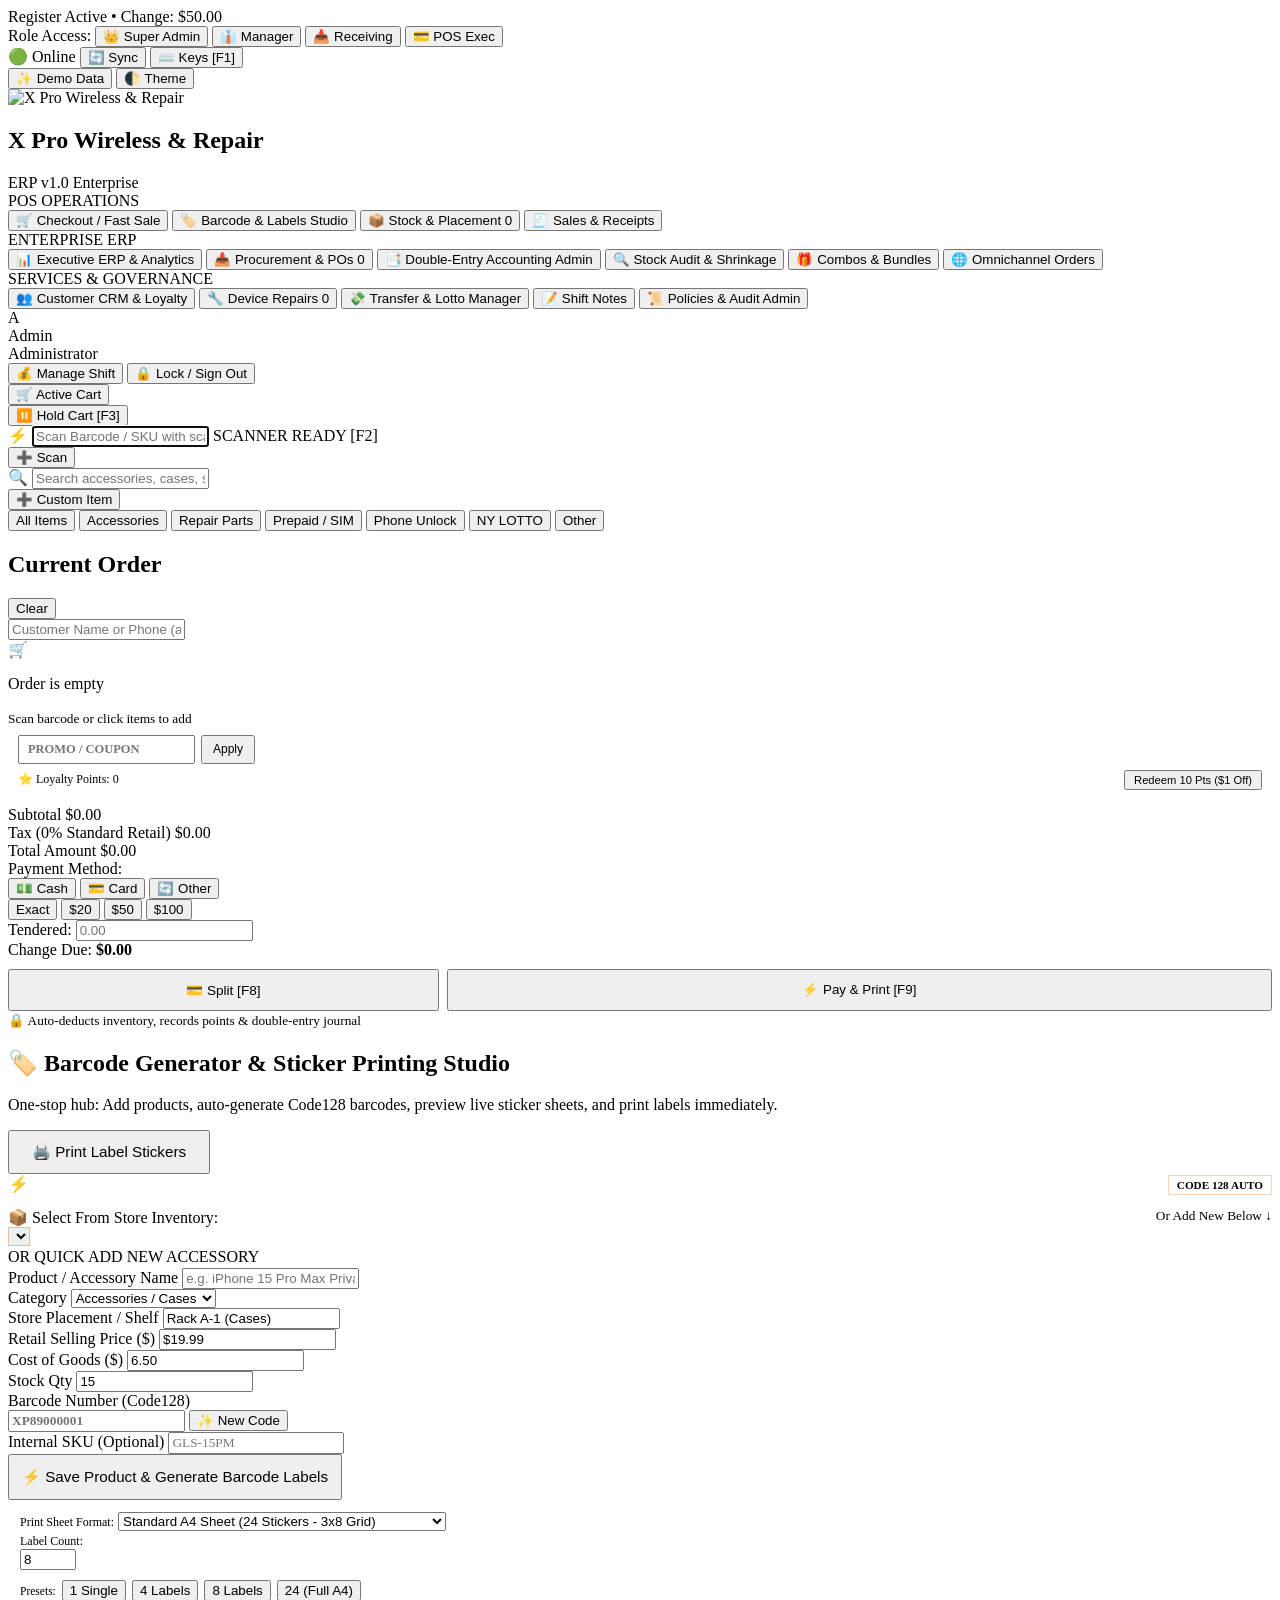
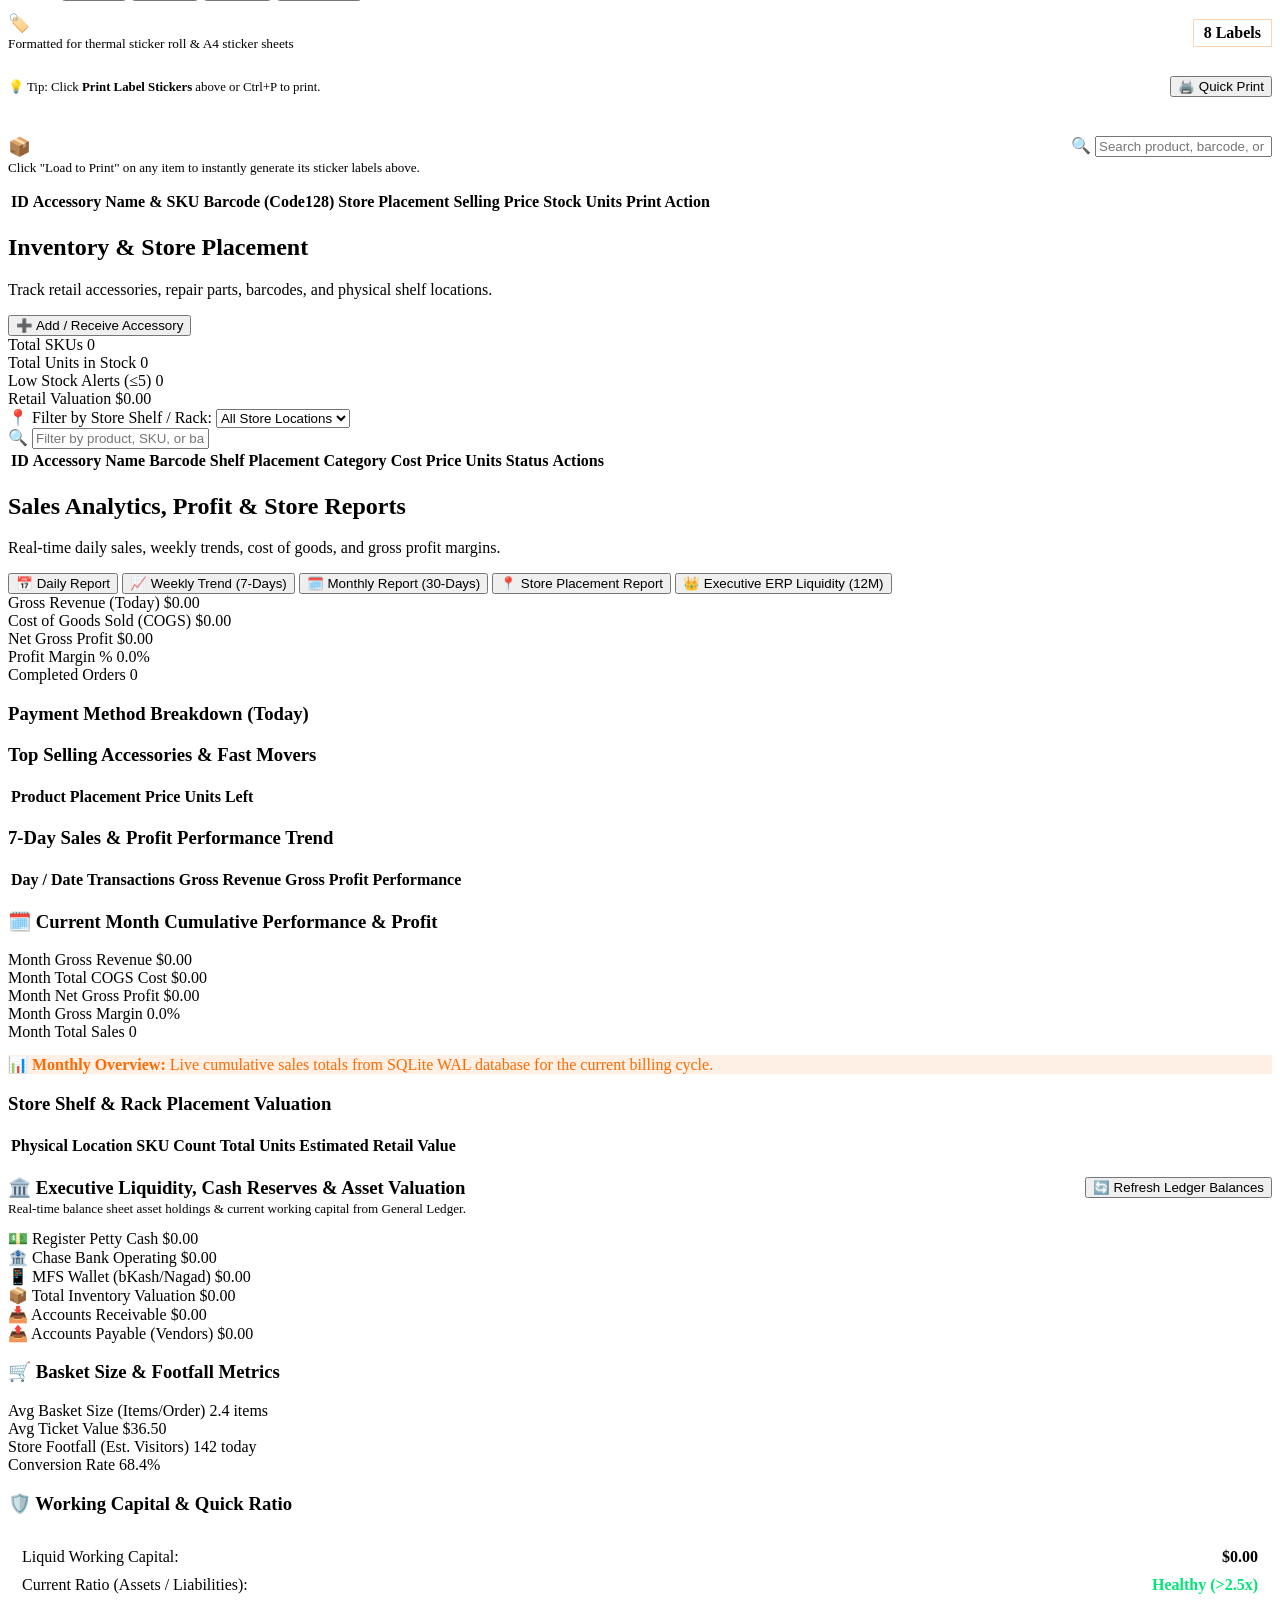
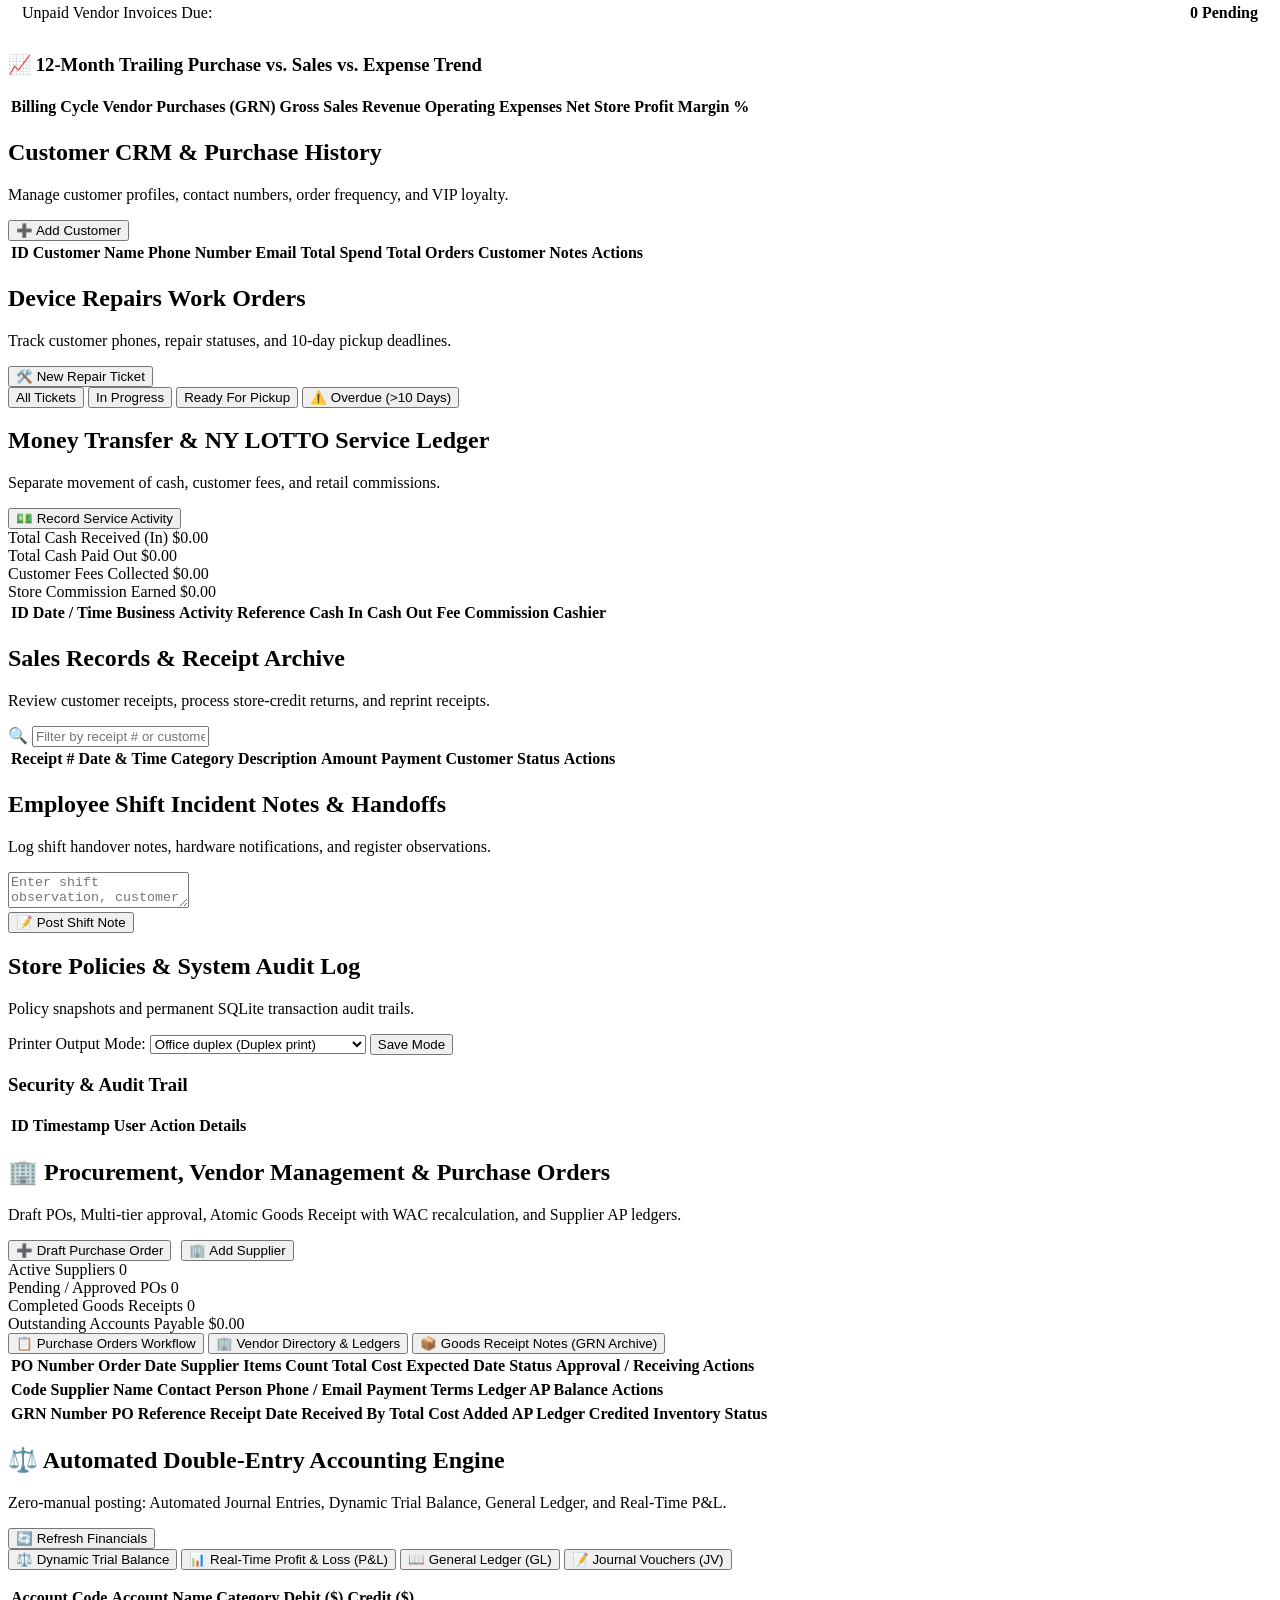
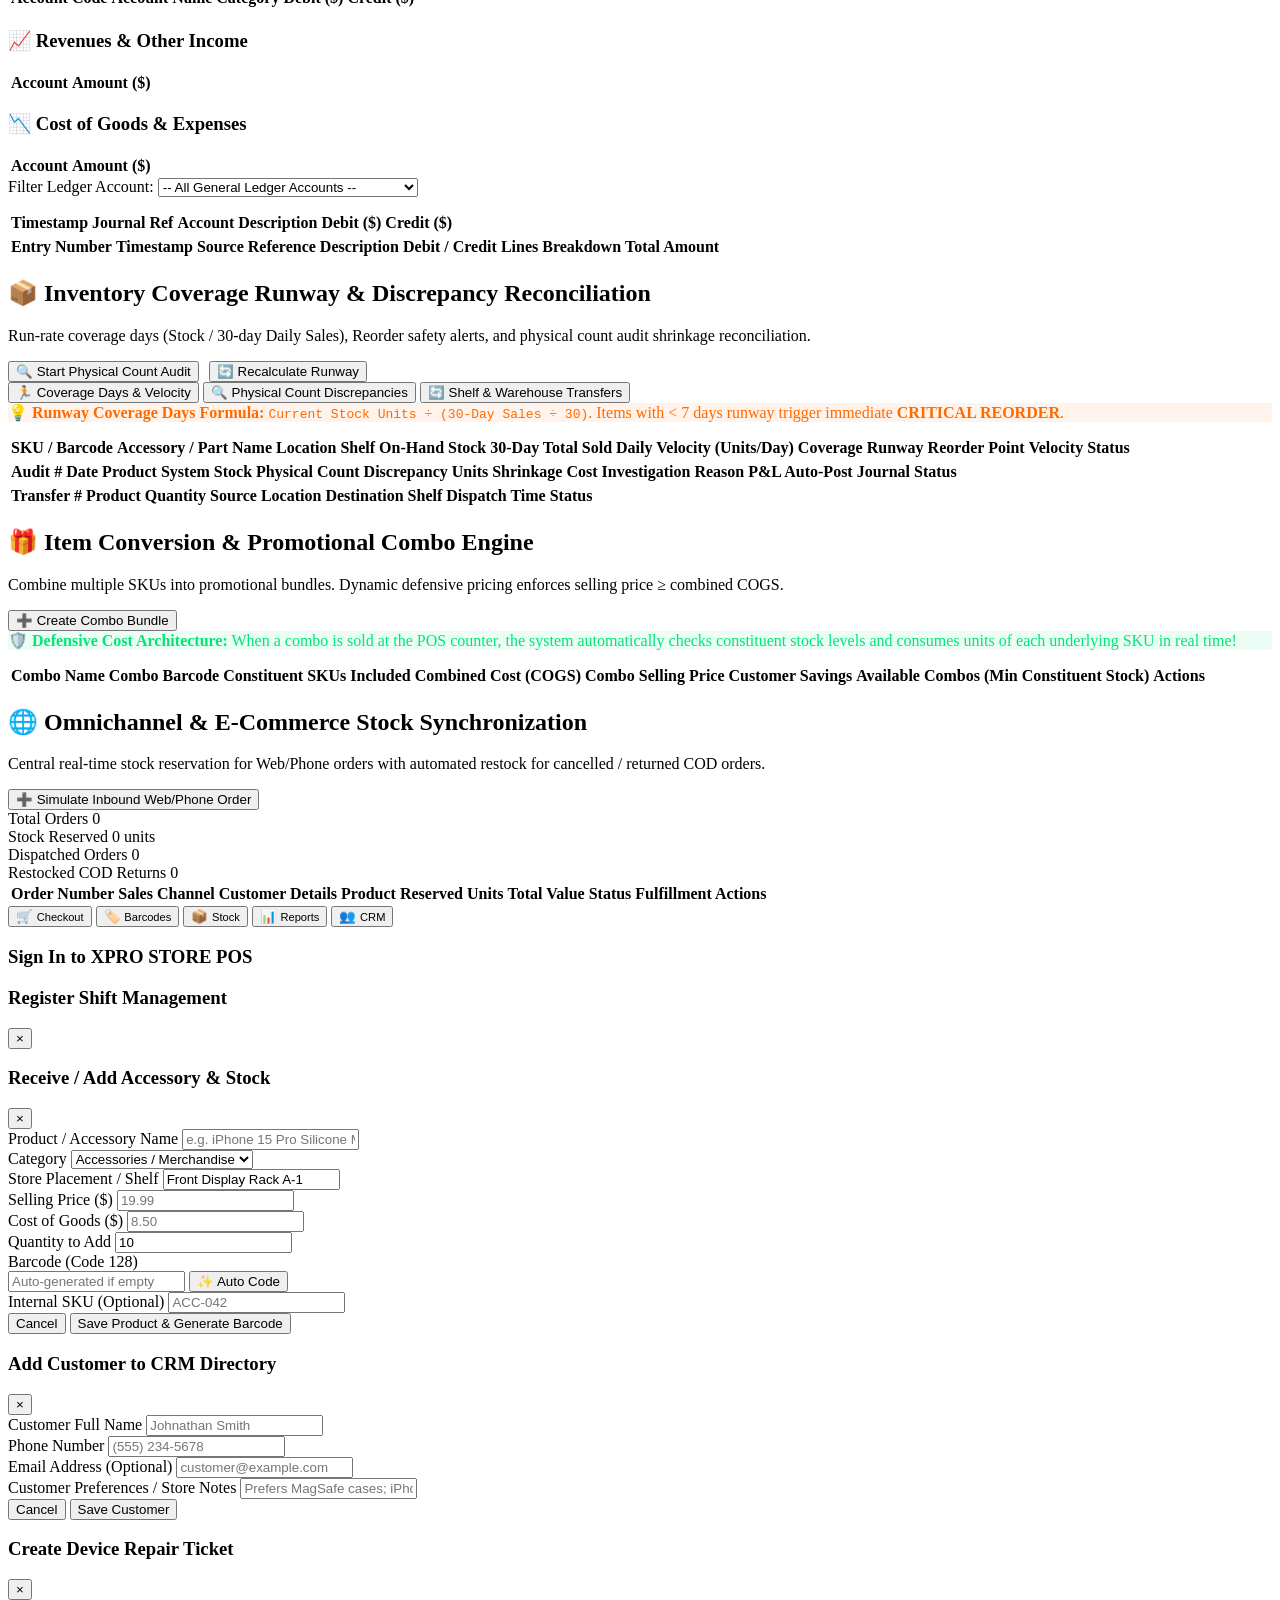
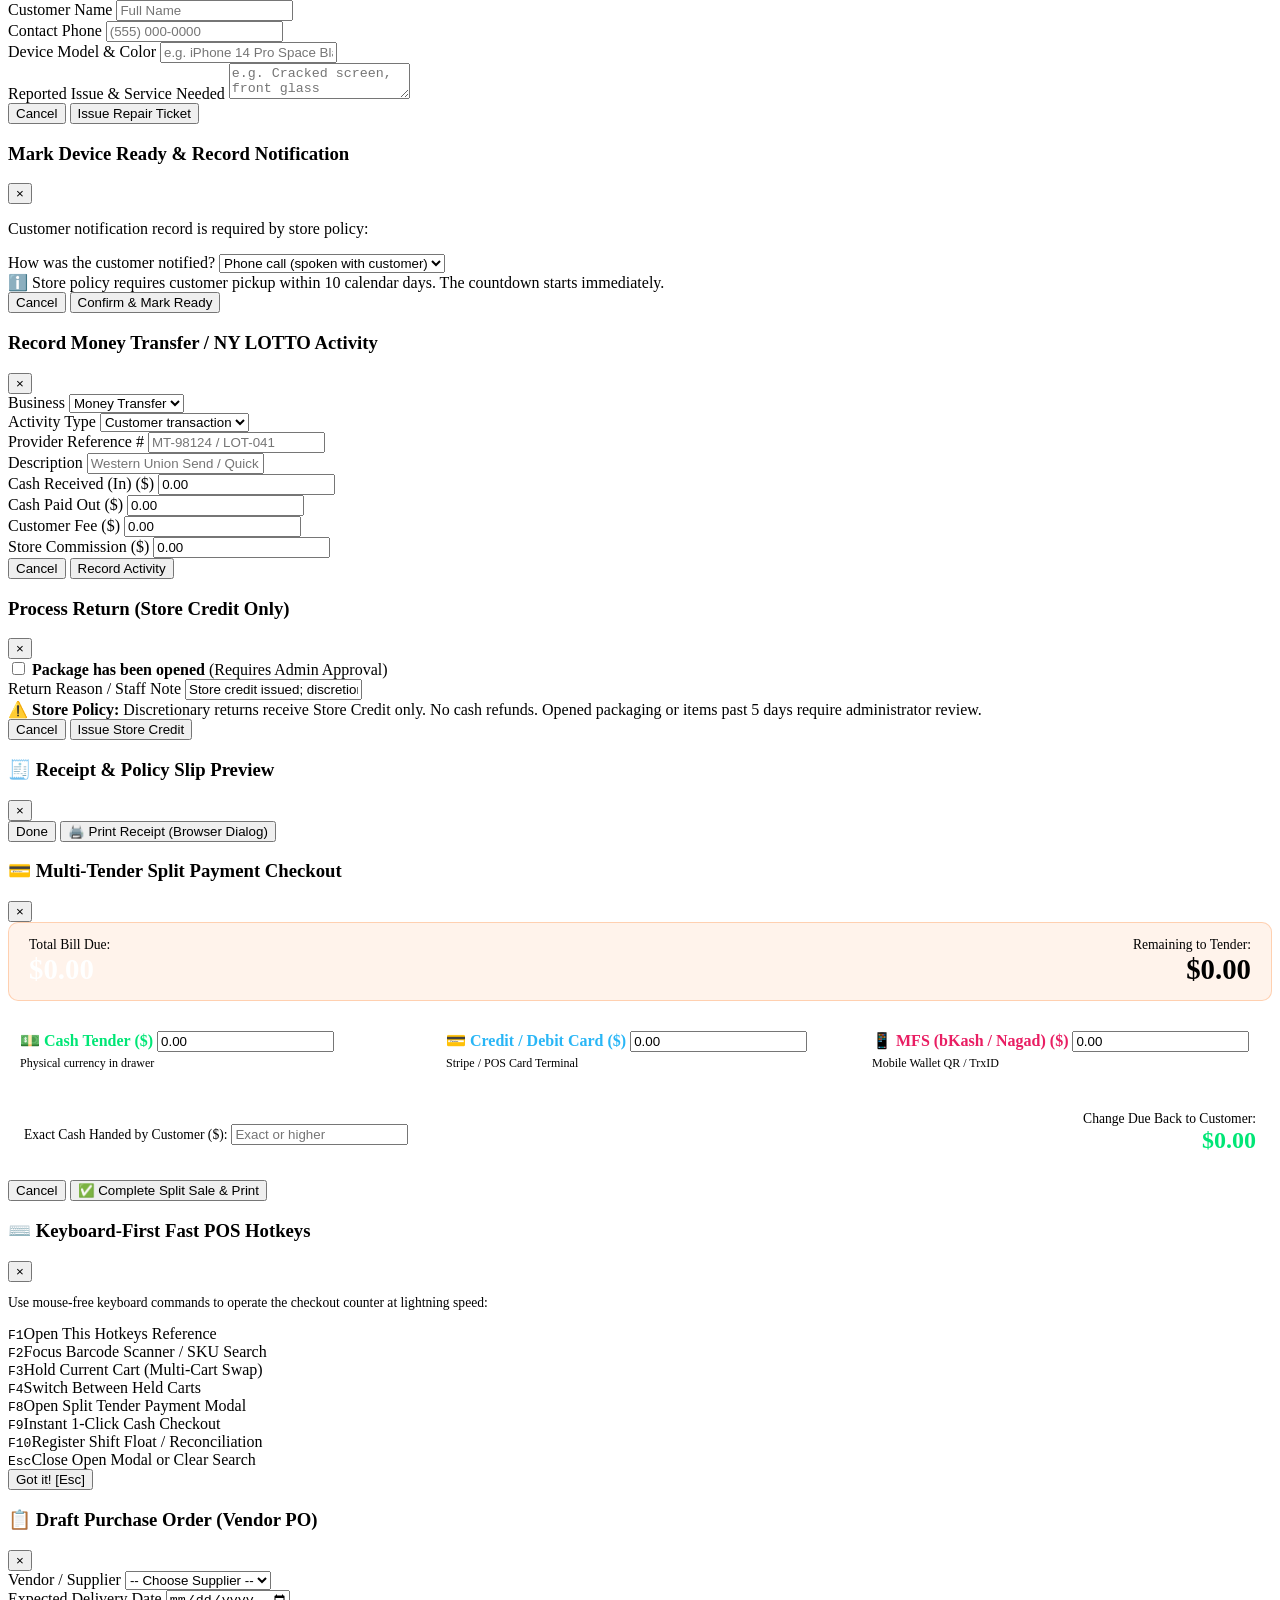
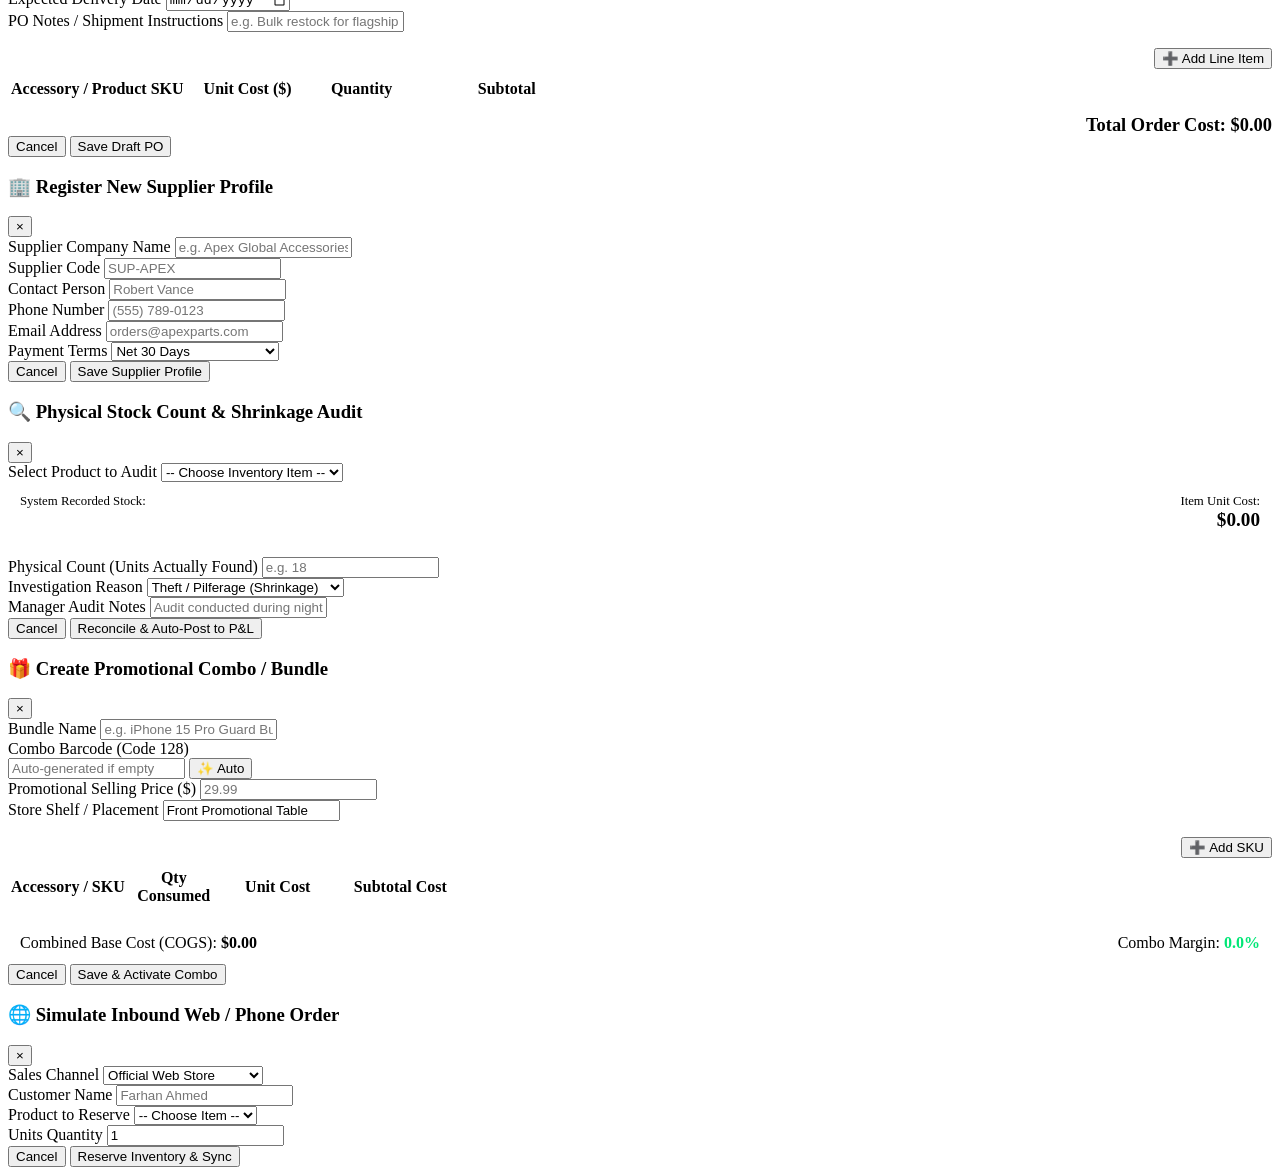
==== web/index.html @ 91709ca5 "feat: Full-Stack Retail ERP & Offline-First POS System Implementation (iBOS Architecture)" ====
<!DOCTYPE html>
<html lang="en">
<head>
  <meta charset="UTF-8">
  <meta name="viewport" content="width=device-width, initial-scale=1.0, maximum-scale=1.0, user-scalable=no">
  <title>X Pro Wireless &amp; Repair — POS, Barcode &amp; Retail Management Suite</title>
  <link rel="manifest" href="/manifest.json">
  <meta name="theme-color" content="#FF6A00">
  <meta name="apple-mobile-web-app-capable" content="yes">
  <meta name="apple-mobile-web-app-status-bar-style" content="black-translucent">
  <link rel="preconnect" href="https://fonts.googleapis.com">
  <link rel="preconnect" href="https://fonts.gstatic.com" crossorigin>
  <link href="https://fonts.googleapis.com/css2?family=Outfit:wght@400;500;600;700;800&family=Plus+Jakarta+Sans:wght@400;500;600;700&family=JetBrains+Mono:wght@400;500;700&display=swap" rel="stylesheet">
  <link rel="stylesheet" href="/styles.css">
</head>
<body class="dark-theme">

  <!-- Top Announcement / Shift Alert Bar -->
  <div id="shiftBanner" class="shift-banner">
    <div class="banner-content">
      <span class="pulse-dot"></span>
      <span id="bannerShiftText">Register Active • Change: $50.00</span>
    </div>
    <div class="banner-actions">
      <!-- In-app Quick Role Switcher (Super Admin / Manager / Receiving / POS Executive) -->
      <div class="header-role-switcher" id="headerRoleSwitcher">
        <span class="role-switch-label">Role Access:</span>
        <button class="role-pill-btn active" data-switch-role="superadmin" title="Super Admin / Owner: Full Enterprise Access">👑 Super Admin</button>
        <button class="role-pill-btn" data-switch-role="manager" title="Branch Manager: Operations & Approvals">👔 Manager</button>
        <button class="role-pill-btn" data-switch-role="receiving" title="Receiving Staff: Procurement & Stock Audit">📥 Receiving</button>
        <button class="role-pill-btn" data-switch-role="pos_exec" title="POS Executive: Fast-Billing, Barcodes & Sales">💳 POS Exec</button>
      </div>

      <!-- Sync Status & Hotkeys Badge -->
      <div class="header-sync-box" id="headerSyncBox">
        <span class="sync-pill" id="syncStatusPill" title="Offline-first IndexedDB Sync">🟢 Online</span>
        <button id="btnManualSync" class="btn-ghost-sm" title="Synchronize local offline orders">🔄 Sync</button>
        <button id="btnOpenHotkeysModal" class="btn-ghost-sm" title="Keyboard Shortcuts Cheat Sheet">⌨️ Keys [F1]</button>
      </div>

      <button id="btnSeedDemo" class="btn-ghost-sm" title="Add realistic accessories & demo tickets">✨ Demo Data</button>
      <button id="btnToggleTheme" class="btn-ghost-sm">🌓 Theme</button>
    </div>
  </div>

  <div class="app-layout">
    <!-- Sidebar Navigation -->
    <aside class="sidebar" id="sidebar">
      <div class="brand">
        <img src="/logo.png" alt="X Pro Wireless &amp; Repair" class="brand-logo-img">
        <div class="brand-info">
          <h1>X Pro <span class="accent">Wireless</span> &amp; Repair</h1>
          <span class="badge-version">ERP v1.0 Enterprise</span>
        </div>
      </div>

      <nav class="nav-menu">
        <div class="nav-section-label">POS OPERATIONS</div>
        <button class="nav-item active" data-tab="checkout">
          <span class="nav-icon">🛒</span>
          <span class="nav-label">Checkout / Fast Sale</span>
        </button>
        <button class="nav-item" data-tab="barcodes">
          <span class="nav-icon">🏷️</span>
          <span class="nav-label">Barcode &amp; Labels</span>
          <span class="nav-badge new-badge">Studio</span>
        </button>
        <button class="nav-item" data-tab="inventory">
          <span class="nav-icon">📦</span>
          <span class="nav-label">Stock &amp; Placement</span>
          <span id="badgeInvCount" class="nav-badge">0</span>
        </button>
        <button class="nav-item" data-tab="history">
          <span class="nav-icon">🧾</span>
          <span class="nav-label">Sales &amp; Receipts</span>
        </button>

        <div class="nav-section-label">ENTERPRISE ERP</div>
        <button class="nav-item" data-tab="reports">
          <span class="nav-icon">📊</span>
          <span class="nav-label">Executive ERP &amp; Analytics</span>
        </button>
        <button class="nav-item" data-tab="procurement" id="navTabProcurement">
          <span class="nav-icon">📥</span>
          <span class="nav-label">Procurement &amp; POs</span>
          <span class="nav-badge" id="badgePoCount">0</span>
        </button>
        <button class="nav-item" data-tab="accounting" id="navTabAccounting">
          <span class="nav-icon">📑</span>
          <span class="nav-label">Double-Entry Accounting</span>
          <span class="nav-lock-badge" id="lockBadgeAccounting">Admin</span>
        </button>
        <button class="nav-item" data-tab="audit_stock" id="navTabAuditStock">
          <span class="nav-icon">🔍</span>
          <span class="nav-label">Stock Audit &amp; Shrinkage</span>
        </button>
        <button class="nav-item" data-tab="combos" id="navTabCombos">
          <span class="nav-icon">🎁</span>
          <span class="nav-label">Combos &amp; Bundles</span>
        </button>
        <button class="nav-item" data-tab="omnichannel" id="navTabOmnichannel">
          <span class="nav-icon">🌐</span>
          <span class="nav-label">Omnichannel Orders</span>
        </button>

        <div class="nav-section-label">SERVICES &amp; GOVERNANCE</div>
        <button class="nav-item" data-tab="customers">
          <span class="nav-icon">👥</span>
          <span class="nav-label">Customer CRM &amp; Loyalty</span>
        </button>
        <button class="nav-item" data-tab="repairs">
          <span class="nav-icon">🔧</span>
          <span class="nav-label">Device Repairs</span>
          <span id="badgeRepairCount" class="nav-badge alert">0</span>
        </button>
        <button class="nav-item" data-tab="ledger" id="navTabLedger">
          <span class="nav-icon">💸</span>
          <span class="nav-label">Transfer &amp; Lotto</span>
          <span class="nav-lock-badge" id="lockBadgeLedger">Manager</span>
        </button>
        <button class="nav-item" data-tab="notes">
          <span class="nav-icon">📝</span>
          <span class="nav-label">Shift Notes</span>
        </button>
        <button class="nav-item" data-tab="policies" id="navTabPolicies">
          <span class="nav-icon">📜</span>
          <span class="nav-label">Policies &amp; Audit</span>
          <span class="nav-lock-badge" id="lockBadgePolicies">Admin</span>
        </button>
      </nav>

      <div class="sidebar-footer">
        <div class="user-card" id="userCard">
          <div class="user-avatar" id="userAvatar">A</div>
          <div class="user-details">
            <div class="user-name" id="currentUsername">Admin</div>
            <div class="user-role" id="currentUserRole">Administrator</div>
          </div>
        </div>
        <div class="shift-control-panel">
          <button id="btnOpenShiftModal" class="btn-primary-outline w-100">💰 Manage Shift</button>
          <button id="btnLogout" class="btn-danger-ghost w-100">🔒 Lock / Sign Out</button>
        </div>
      </div>
    </aside>

    <!-- Main Content Area -->
    <main class="main-viewport">
      
      <!-- ================= TAB 1: CHECKOUT ================= -->
      <section id="tab-checkout" class="view-panel active">
        <div class="pos-workspace">
          
          <!-- Catalog & Custom Item -->
          <div class="pos-catalog-column">

            <!-- Held Carts Swap Bar (Multi-Cart Hold & Switch / Cart Swapping) -->
            <div class="held-carts-bar" id="heldCartsBar">
              <button type="button" class="held-cart-pill active" id="btnActiveCartPill">🛒 Active Cart</button>
              <div id="heldCartsList" class="held-carts-list">
                <!-- Dynamically populated held carts -->
              </div>
              <button type="button" class="btn-ghost-sm" id="btnHoldCurrentCart" title="Hold Current Customer Cart (F3)" style="margin-left:auto;">
                ⏸️ Hold Cart [F3]
              </button>
            </div>

            <!-- Active Barcode Scanner Gun Bar -->
            <div class="pos-barcode-scanner-bar">
              <div class="scanner-input-wrap">
                <span class="scanner-laser-icon">⚡</span>
                <input type="text" id="posBarcodeScanInput" placeholder="Scan Barcode / SKU with scanner gun (or type barcode and press Enter)..." autofocus autocomplete="off">
                <span class="scanner-badge-status">SCANNER READY [F2]</span>
              </div>
              <button id="btnManualBarcodeScan" class="btn-scanner-submit">➕ Scan</button>
            </div>

            <!-- Search & Filter Header -->
            <div class="catalog-header">
              <div class="search-input-wrapper">
                <span class="search-icon">🔍</span>
                <input type="text" id="catalogSearch" placeholder="Search accessories, cases, screen protectors, SIMs..." autocomplete="off">
              </div>
              <button id="btnQuickCustomSale" class="btn-secondary">➕ Custom Item</button>
            </div>

            <!-- Category Pills -->
            <div class="category-pills" id="categoryPills">
              <button class="pill active" data-cat="ALL">All Items</button>
              <button class="pill" data-cat="Merchandise">Accessories</button>
              <button class="pill" data-cat="Repair">Repair Parts</button>
              <button class="pill" data-cat="Prepaid / SIM">Prepaid / SIM</button>
              <button class="pill" data-cat="Unlocking">Phone Unlock</button>
              <button class="pill" data-cat="NY LOTTO">NY LOTTO</button>
              <button class="pill" data-cat="Other">Other</button>
            </div>

            <!-- Product Cards Grid -->
            <div class="catalog-grid" id="catalogGrid">
              <!-- Dynamically rendered -->
            </div>
          </div>

          <!-- Checkout & Cart Sidebar -->
          <div class="pos-cart-column">
            <div class="cart-card">
              <div class="cart-header">
                <h2>Current Order</h2>
                <button id="btnClearCart" class="btn-clear-cart" title="Clear Cart">Clear</button>
              </div>

              <!-- Customer info & CRM Lookup -->
              <div class="customer-input-row">
                <input type="text" id="cartCustomer" list="customerDatalist" placeholder="Customer Name or Phone (attach to CRM)...">
                <datalist id="customerDatalist"></datalist>
              </div>

              <!-- Cart Items List -->
              <div class="cart-items-list" id="cartItemsList">
                <div class="empty-cart-state">
                  <div class="empty-icon">🛒</div>
                  <p>Order is empty</p>
                  <small>Scan barcode or click items to add</small>
                </div>
              </div>

              <!-- Coupon Code & Loyalty Points Bar -->
              <div style="background:var(--bg-input); padding:8px 10px; border-radius:var(--radius-md); border:1px solid var(--border-color); margin-bottom:8px;">
                <div style="display:flex; gap:6px; margin-bottom:6px;">
                  <input type="text" id="cartCouponCode" placeholder="PROMO / COUPON" style="font-size:0.78rem; padding:5px 8px; text-transform:uppercase; font-family:var(--font-mono); font-weight:700;">
                  <button type="button" id="btnApplyCoupon" class="btn-secondary-sm" style="padding:5px 10px; font-size:0.75rem;">Apply</button>
                </div>
                <div style="display:flex; justify-content:space-between; align-items:center;">
                  <span style="font-size:0.75rem; color:var(--accent-amber);" id="cartLoyaltyPtsText">⭐ Loyalty Points: 0</span>
                  <button type="button" id="btnRedeemPoints" class="btn-table-action" style="font-size:0.7rem; padding:2px 8px;">Redeem 10 Pts ($1 Off)</button>
                </div>
              </div>

              <!-- Pricing Calculation -->
              <div class="cart-totals">
                <div class="calc-row">
                  <span>Subtotal</span>
                  <span id="cartSubtotal">$0.00</span>
                </div>
                <div class="calc-row" id="cartDiscountRow" style="display:none; color:var(--accent-emerald);">
                  <span>Discount (Coupon / Loyalty)</span>
                  <span id="cartDiscount">-$0.00</span>
                </div>
                <div class="calc-row">
                  <span>Tax (0% Standard Retail)</span>
                  <span id="cartTax">$0.00</span>
                </div>
                <div class="calc-row total-row">
                  <span>Total Amount</span>
                  <span id="cartGrandTotal">$0.00</span>
                </div>
              </div>

              <!-- Payment Method Selector -->
              <div class="payment-method-selector">
                <label>Payment Method:</label>
                <div class="pay-buttons">
                  <button class="pay-btn active" data-pay="Cash">💵 Cash</button>
                  <button class="pay-btn" data-pay="Card">💳 Card</button>
                  <button class="pay-btn" data-pay="Other">🔄 Other</button>
                </div>
              </div>

              <!-- Cash Tendered Quick Row -->
              <div id="cashTenderedGroup" class="cash-calc-box">
                <div class="cash-presets">
                  <button class="preset-btn" data-amt="exact">Exact</button>
                  <button class="preset-btn" data-amt="2000">$20</button>
                  <button class="preset-btn" data-amt="5000">$50</button>
                  <button class="preset-btn" data-amt="10000">$100</button>
                </div>
                <div class="tendered-row">
                  <span>Tendered:</span>
                  <input type="number" id="cashTenderedInput" placeholder="0.00" step="0.01">
                </div>
                <div class="change-due-row">
                  <span>Change Due:</span>
                  <strong id="changeDueAmount" class="change-amount">$0.00</strong>
                </div>
              </div>

              <!-- Checkout Submit & Split Actions -->
              <div style="display:flex; gap:8px; margin-top:10px;">
                <button type="button" id="btnOpenSplitModal" class="btn-secondary" style="flex:1; padding:11px; font-size:0.85rem;" title="Split across Cash, Card & MFS (F8)">
                  💳 Split [F8]
                </button>
                <button type="button" id="btnCompleteSale" class="btn-checkout" style="flex:2; margin-top:0;" title="Fast Cash / Card Checkout (F9)">
                  ⚡ Pay &amp; Print [F9]
                </button>
              </div>
              <div class="register-note">
                <small>🔒 Auto-deducts inventory, records points &amp; double-entry journal</small>
              </div>
            </div>
          </div>

        </div>
      </section>

      <!-- ================= TAB 2: BARCODE & LABEL STUDIO ================= -->
      <section id="tab-barcodes" class="view-panel">
        <div class="panel-header">
          <div>
            <h2>🏷️ Barcode Generator &amp; Sticker Printing Studio</h2>
            <p>One-stop hub: Add products, auto-generate Code128 barcodes, preview live sticker sheets, and print labels immediately.</p>
          </div>
          <button id="btnPrintBarcodeLabelsBtn" class="btn-primary" style="font-size:0.95rem; padding:11px 22px;">🖨️ Print Label Stickers</button>
        </div>

        <!-- Top Studio Grid: Left = Add & Options, Right = Live Preview -->
        <div class="barcode-studio-hero-grid">
          
          <!-- Left Column: Add Product & Barcode Controls -->
          <div class="barcode-form-card">
            
            <div style="display:flex; justify-content:space-between; align-items:center; border-bottom:1px solid rgba(255,255,255,0.08); padding-bottom:12px;">
              <h3 style="margin:0; font-size:1.05rem; color:#fff; display:flex; align-items:center; gap:8px;">
                <span>⚡ 1-Step: Add Product or Select Existing</span>
              </h3>
              <span class="badge" style="background:var(--accent-orange-soft); color:var(--accent-primary); font-weight:800; font-size:0.7rem; padding:3px 8px; border-radius:var(--radius-full); border:1px solid rgba(255,106,0,0.3);">CODE 128 AUTO</span>
            </div>

            <!-- Existing product selector -->
            <div class="form-group">
              <label style="color:var(--accent-primary); display:flex; justify-content:space-between;">
                <span>📦 Select From Store Inventory:</span>
                <small style="color:var(--text-muted); cursor:pointer;" onclick="document.getElementById('studioProdName').focus()">Or Add New Below ↓</small>
              </label>
              <select id="barcodeSelectProduct" style="border-color:rgba(255,106,0,0.4);">
                <!-- Dynamically populated -->
              </select>
            </div>

            <div class="divider-with-text" style="margin:2px 0;">
              <span>OR QUICK ADD NEW ACCESSORY</span>
            </div>

            <!-- Quick Add Form -->
            <div class="form-group">
              <label>Product / Accessory Name</label>
              <input type="text" id="studioProdName" placeholder="e.g. iPhone 15 Pro Max Privacy Glass">
            </div>

            <div class="form-row">
              <div class="form-group flex-1">
                <label>Category</label>
                <select id="studioProdCat">
                  <option value="Merchandise">Accessories / Cases</option>
                  <option value="Repair">Screen Glass / Parts</option>
                  <option value="Prepaid / SIM">Prepaid / SIM</option>
                  <option value="Unlocking">Phone Unlock</option>
                  <option value="Other">Other</option>
                </select>
              </div>
              <div class="form-group flex-1">
                <label>Store Placement / Shelf</label>
                <input type="text" id="barcodeShelfLocation" placeholder="Rack A-1 (Cases)" value="Rack A-1 (Cases)">
              </div>
            </div>

            <div class="form-row">
              <div class="form-group flex-1">
                <label>Retail Selling Price ($)</label>
                <input type="text" id="barcodePriceDisplay" placeholder="19.99" value="$19.99">
              </div>
              <div class="form-group flex-1">
                <label>Cost of Goods ($)</label>
                <input type="number" id="studioProdCost" placeholder="6.50" step="0.01" value="6.50">
              </div>
              <div class="form-group flex-1">
                <label>Stock Qty</label>
                <input type="number" id="studioProdQty" placeholder="15" value="15" min="1">
              </div>
            </div>

            <div class="form-row">
              <div class="form-group flex-1">
                <label>Barcode Number (Code128)</label>
                <div class="input-with-action">
                  <input type="text" id="barcodeInputCode" placeholder="XP89000001" style="font-family:var(--font-mono); font-weight:700;">
                  <button type="button" id="btnRegenerateBarcode" class="btn-secondary-sm" title="Generate New Unique Barcode">✨ New Code</button>
                </div>
              </div>
              <div class="form-group flex-1">
                <label>Internal SKU (Optional)</label>
                <input type="text" id="studioProdSku" placeholder="GLS-15PM" style="font-family:var(--font-mono);">
              </div>
            </div>

            <!-- Action button -->
            <button type="button" id="btnStudioSaveAndGenerate" class="btn-primary w-100" style="padding:12px; font-size:0.95rem;">
              <span>⚡ Save Product &amp; Generate Barcode Labels</span>
            </button>

            <!-- Print formatting bar -->
            <div style="background:var(--bg-input); padding:12px; border-radius:var(--radius-md); border:1px solid var(--border-color); display:flex; flex-direction:column; gap:10px;">
              <div class="form-row" style="align-items:center;">
                <div class="form-group flex-1">
                  <label style="font-size:0.75rem;">Print Sheet Format:</label>
                  <select id="barcodeLabelFormat">
                    <option value="thermal-single">Thermal Roll Sticker (50mm x 30mm) — Single Roll</option>
                    <option value="sheet-24" selected>Standard A4 Sheet (24 Stickers - 3x8 Grid)</option>
                    <option value="compact">Compact Tag (35mm x 20mm)</option>
                  </select>
                </div>
                <div class="form-group" style="width:110px;">
                  <label style="font-size:0.75rem;">Label Count:</label>
                  <input type="number" id="barcodeLabelQty" value="8" min="1" max="100">
                </div>
              </div>
              <!-- Quick count pills -->
              <div style="display:flex; gap:6px; align-items:center; flex-wrap:wrap;">
                <span style="font-size:0.72rem; color:var(--text-muted);">Presets:</span>
                <button type="button" class="btn-table-action" onclick="document.getElementById('barcodeLabelQty').value=1; document.getElementById('barcodeLabelQty').dispatchEvent(new Event('input'))">1 Single</button>
                <button type="button" class="btn-table-action" onclick="document.getElementById('barcodeLabelQty').value=4; document.getElementById('barcodeLabelQty').dispatchEvent(new Event('input'))">4 Labels</button>
                <button type="button" class="btn-table-action" onclick="document.getElementById('barcodeLabelQty').value=8; document.getElementById('barcodeLabelQty').dispatchEvent(new Event('input'))">8 Labels</button>
                <button type="button" class="btn-table-action" onclick="document.getElementById('barcodeLabelQty').value=24; document.getElementById('barcodeLabelQty').dispatchEvent(new Event('input'))">24 (Full A4)</button>
              </div>
            </div>

          </div>

          <!-- Right Column: Live Sticker Preview Sheet -->
          <div class="barcode-preview-card">
            <div class="preview-header" style="display:flex; justify-content:space-between; align-items:center; border-bottom:1px solid rgba(255,255,255,0.08); padding-bottom:12px;">
              <div>
                <h3 style="margin:0; font-size:1.1rem; color:#fff;">🏷️ Live Physical Sticker Preview</h3>
                <small style="color:var(--text-muted);">Formatted for thermal sticker roll &amp; A4 sticker sheets</small>
              </div>
              <span class="preview-badge" id="previewLabelCountBadge" style="background:var(--accent-orange-soft); color:var(--accent-primary); border:1px solid rgba(255,106,0,0.3); font-weight:800; padding:4px 10px; border-radius:var(--radius-full);">8 Labels</span>
            </div>
            
            <div class="sticker-sheet-container" id="stickerSheetPreview">
              <!-- Rendered dynamically -->
            </div>

            <div style="display:flex; justify-content:space-between; align-items:center; padding-top:10px; border-top:1px solid rgba(255,255,255,0.06);">
              <span style="font-size:0.8rem; color:var(--text-secondary);">💡 Tip: Click <strong>Print Label Stickers</strong> above or Ctrl+P to print.</span>
              <button type="button" class="btn-primary" onclick="document.getElementById('btnPrintBarcodeLabelsBtn').click()">🖨️ Quick Print</button>
            </div>
          </div>

        </div>

        <!-- Bottom Section: All Store Accessories & Barcode Table -->
        <div class="barcode-directory-card" style="margin-top:20px;">
          <div style="display:flex; justify-content:space-between; align-items:center; margin-bottom:14px; flex-wrap:wrap; gap:10px;">
            <div>
              <h3 style="font-size:1.15rem; color:#fff; font-weight:800; margin-bottom:2px;">📦 Store Barcode Registry &amp; Instant Label Launcher</h3>
              <p style="font-size:0.82rem; color:var(--text-secondary); margin:0;">Click "Load to Print" on any item to instantly generate its sticker labels above.</p>
            </div>
            <div class="search-input-wrapper w-300">
              <span class="search-icon">🔍</span>
              <input type="text" id="barcodeTableSearch" placeholder="Search product, barcode, or rack...">
            </div>
          </div>

          <div class="table-container">
            <table class="data-table">
              <thead>
                <tr>
                  <th>ID</th>
                  <th>Accessory Name &amp; SKU</th>
                  <th>Barcode (Code128)</th>
                  <th>Store Placement</th>
                  <th>Selling Price</th>
                  <th>Stock Units</th>
                  <th>Print Action</th>
                </tr>
              </thead>
              <tbody id="barcodeRegistryTableBody">
                <!-- Dynamically populated via JS -->
              </tbody>
            </table>
          </div>
        </div>

      </section>

      <!-- ================= TAB 3: INVENTORY & PLACEMENT ================= -->
      <section id="tab-inventory" class="view-panel">
        <div class="panel-header">
          <div>
            <h2>Inventory & Store Placement</h2>
            <p>Track retail accessories, repair parts, barcodes, and physical shelf locations.</p>
          </div>
          <div style="display:flex; gap:10px;">
            <button id="btnOpenAddProductModal" class="btn-primary">➕ Add / Receive Accessory</button>
          </div>
        </div>

        <div class="kpi-grid">
          <div class="kpi-card">
            <span class="kpi-title">Total SKUs</span>
            <span class="kpi-value" id="kpiTotalSkus">0</span>
          </div>
          <div class="kpi-card">
            <span class="kpi-title">Total Units in Stock</span>
            <span class="kpi-value" id="kpiTotalUnits">0</span>
          </div>
          <div class="kpi-card">
            <span class="kpi-title">Low Stock Alerts (&le;5)</span>
            <span class="kpi-value warning" id="kpiLowStock">0</span>
          </div>
          <div class="kpi-card">
            <span class="kpi-title">Retail Valuation</span>
            <span class="kpi-value accent" id="kpiValuation">$0.00</span>
          </div>
        </div>

        <!-- Shelf Filter Bar -->
        <div class="shelf-filter-bar">
          <span class="filter-label">📍 Filter by Store Shelf / Rack:</span>
          <select id="filterShelfSelect">
            <option value="ALL">All Store Locations</option>
          </select>
          <div class="search-input-wrapper w-300">
            <span class="search-icon">🔍</span>
            <input type="text" id="inventoryTableSearch" placeholder="Filter by product, SKU, or barcode...">
          </div>
        </div>

        <div class="table-container">
          <table class="data-table">
            <thead>
              <tr>
                <th>ID</th>
                <th>Accessory Name</th>
                <th>Barcode</th>
                <th>Shelf Placement</th>
                <th>Category</th>
                <th>Cost</th>
                <th>Price</th>
                <th>Units</th>
                <th>Status</th>
                <th>Actions</th>
              </tr>
            </thead>
            <tbody id="inventoryTableBody">
              <!-- Populated via JS -->
            </tbody>
          </table>
        </div>
      </section>

      <!-- ================= TAB 4: SALES & PROFIT REPORTS ================= -->
      <section id="tab-reports" class="view-panel">
        <div class="panel-header">
          <div>
            <h2>Sales Analytics, Profit & Store Reports</h2>
            <p>Real-time daily sales, weekly trends, cost of goods, and gross profit margins.</p>
          </div>
          <div class="report-tab-pills">
            <button class="pill active" data-report-view="daily">📅 Daily Report</button>
            <button class="pill" data-report-view="weekly">📈 Weekly Trend (7-Days)</button>
            <button class="pill" data-report-view="monthly">🗓️ Monthly Report (30-Days)</button>
            <button class="pill" data-report-view="placement">📍 Store Placement Report</button>
            <button class="pill" data-report-view="executive">👑 Executive ERP Liquidity (12M)</button>
          </div>
        </div>

        <!-- KPI Grid for Reports -->
        <div class="kpi-grid">
          <div class="kpi-card">
            <span class="kpi-title">Gross Revenue (Today)</span>
            <span class="kpi-value" id="repKpiRevenue">$0.00</span>
          </div>
          <div class="kpi-card">
            <span class="kpi-title">Cost of Goods Sold (COGS)</span>
            <span class="kpi-value warning" id="repKpiCost">$0.00</span>
          </div>
          <div class="kpi-card">
            <span class="kpi-title">Net Gross Profit</span>
            <span class="kpi-value accent" id="repKpiProfit">$0.00</span>
          </div>
          <div class="kpi-card">
            <span class="kpi-title">Profit Margin %</span>
            <span class="kpi-value" id="repKpiMargin">0.0%</span>
          </div>
          <div class="kpi-card">
            <span class="kpi-title">Completed Orders</span>
            <span class="kpi-value" id="repKpiOrders">0</span>
          </div>
        </div>

        <!-- Dynamic Report Sections -->
        <div id="reportDailyView" class="report-section active">
          <div class="report-split-grid">
            <div class="report-card">
              <h3>Payment Method Breakdown (Today)</h3>
              <div id="repPaymentBreakdown" class="payment-bars-container">
                <!-- Populated via JS -->
              </div>
            </div>
            <div class="report-card">
              <h3>Top Selling Accessories & Fast Movers</h3>
              <div class="table-container">
                <table class="data-table">
                  <thead>
                    <tr>
                      <th>Product</th>
                      <th>Placement</th>
                      <th>Price</th>
                      <th>Units Left</th>
                    </tr>
                  </thead>
                  <tbody id="repTopItemsTable">
                    <!-- Populated via JS -->
                  </tbody>
                </table>
              </div>
            </div>
          </div>
        </div>

        <div id="reportWeeklyView" class="report-section">
          <div class="report-card">
            <h3>7-Day Sales & Profit Performance Trend</h3>
            <div class="table-container">
              <table class="data-table">
                <thead>
                  <tr>
                    <th>Day / Date</th>
                    <th>Transactions</th>
                    <th>Gross Revenue</th>
                    <th>Gross Profit</th>
                    <th>Performance</th>
                  </tr>
                </thead>
                <tbody id="repWeeklyTable">
                  <!-- Populated via JS -->
                </tbody>
              </table>
            </div>
          </div>
        </div>

        <div id="reportMonthlyView" class="report-section">
          <div class="report-card">
            <h3>🗓️ Current Month Cumulative Performance &amp; Profit</h3>
            <div class="kpi-grid" style="margin-bottom:14px;">
              <div class="kpi-card">
                <span class="kpi-title">Month Gross Revenue</span>
                <span class="kpi-value" id="repMonthRevenue">$0.00</span>
              </div>
              <div class="kpi-card">
                <span class="kpi-title">Month Total COGS Cost</span>
                <span class="kpi-value warning" id="repMonthCost">$0.00</span>
              </div>
              <div class="kpi-card">
                <span class="kpi-title">Month Net Gross Profit</span>
                <span class="kpi-value accent" id="repMonthProfit">$0.00</span>
              </div>
              <div class="kpi-card">
                <span class="kpi-title">Month Gross Margin</span>
                <span class="kpi-value" id="repMonthMargin">0.0%</span>
              </div>
              <div class="kpi-card">
                <span class="kpi-title">Month Total Sales</span>
                <span class="kpi-value" id="repMonthOrders">0</span>
              </div>
            </div>
            <div class="alert-box-warning" style="background:rgba(255,106,0,0.1); border-color:rgba(255,106,0,0.3); color:#FF6A00;">
              📊 <strong>Monthly Overview:</strong> Live cumulative sales totals from SQLite WAL database for the current billing cycle.
            </div>
          </div>
        </div>

        <div id="reportPlacementView" class="report-section">
          <div class="report-card">
            <h3>Store Shelf & Rack Placement Valuation</h3>
            <div class="table-container">
              <table class="data-table">
                <thead>
                  <tr>
                    <th>Physical Location</th>
                    <th>SKU Count</th>
                    <th>Total Units</th>
                    <th>Estimated Retail Value</th>
                  </tr>
                </thead>
                <tbody id="repPlacementTable">
                  <!-- Populated via JS -->
                </tbody>
              </table>
            </div>
          </div>
        </div>

        <div id="reportExecutiveView" class="report-section">
          <div class="report-card" style="margin-bottom:16px;">
            <div style="display:flex; justify-content:space-between; align-items:center; flex-wrap:wrap; margin-bottom:12px;">
              <div>
                <h3 style="margin-bottom:2px;">🏛️ Executive Liquidity, Cash Reserves & Asset Valuation</h3>
                <p style="font-size:0.82rem; color:var(--text-secondary); margin:0;">Real-time balance sheet asset holdings & current working capital from General Ledger.</p>
              </div>
              <button class="btn-secondary-sm" onclick="loadExecutiveAnalytics()">🔄 Refresh Ledger Balances</button>
            </div>

            <div class="kpi-grid">
              <div class="kpi-card">
                <span class="kpi-title">💵 Register Petty Cash</span>
                <span class="kpi-value accent" id="execKpiPettyCash">$0.00</span>
              </div>
              <div class="kpi-card">
                <span class="kpi-title">🏦 Chase Bank Operating</span>
                <span class="kpi-value" id="execKpiBank">$0.00</span>
              </div>
              <div class="kpi-card">
                <span class="kpi-title">📱 MFS Wallet (bKash/Nagad)</span>
                <span class="kpi-value" id="execKpiMfs">$0.00</span>
              </div>
              <div class="kpi-card">
                <span class="kpi-title">📦 Total Inventory Valuation</span>
                <span class="kpi-value" id="execKpiInventory">$0.00</span>
              </div>
              <div class="kpi-card">
                <span class="kpi-title">📥 Accounts Receivable</span>
                <span class="kpi-value" id="execKpiReceivable">$0.00</span>
              </div>
              <div class="kpi-card">
                <span class="kpi-title">📤 Accounts Payable (Vendors)</span>
                <span class="kpi-value warning" id="execKpiPayable">$0.00</span>
              </div>
            </div>
          </div>

          <div class="report-split-grid" style="margin-bottom:16px;">
            <div class="report-card">
              <h3>🛒 Basket Size & Footfall Metrics</h3>
              <div class="kpi-grid" style="grid-template-columns: repeat(2, 1fr); margin-top:10px;">
                <div class="kpi-card">
                  <span class="kpi-title">Avg Basket Size (Items/Order)</span>
                  <span class="kpi-value accent" id="execAvgBasket">2.4 items</span>
                </div>
                <div class="kpi-card">
                  <span class="kpi-title">Avg Ticket Value</span>
                  <span class="kpi-value" id="execAvgTicket">$36.50</span>
                </div>
                <div class="kpi-card">
                  <span class="kpi-title">Store Footfall (Est. Visitors)</span>
                  <span class="kpi-value" id="execFootfall">142 today</span>
                </div>
                <div class="kpi-card">
                  <span class="kpi-title">Conversion Rate</span>
                  <span class="kpi-value" id="execConversion">68.4%</span>
                </div>
              </div>
            </div>

            <div class="report-card">
              <h3>🛡️ Working Capital & Quick Ratio</h3>
              <div style="padding:14px; background:rgba(255,255,255,0.03); border-radius:10px; border:1px solid var(--border-color); margin-top:10px;">
                <div style="display:flex; justify-content:space-between; margin-bottom:10px;">
                  <span style="color:var(--text-secondary);">Liquid Working Capital:</span>
                  <strong id="execLiquidCapital" style="color:var(--accent);">$0.00</strong>
                </div>
                <div style="display:flex; justify-content:space-between; margin-bottom:10px;">
                  <span style="color:var(--text-secondary);">Current Ratio (Assets / Liabilities):</span>
                  <strong id="execCurrentRatio" style="color:#00e676;">Healthy (>2.5x)</strong>
                </div>
                <div style="display:flex; justify-content:space-between;">
                  <span style="color:var(--text-secondary);">Unpaid Vendor Invoices Due:</span>
                  <strong id="execVendorInvoicesDue" style="color:var(--accent-warm);">0 Pending</strong>
                </div>
              </div>
            </div>
          </div>

          <div class="report-card">
            <h3>📈 12-Month Trailing Purchase vs. Sales vs. Expense Trend</h3>
            <div class="table-container">
              <table class="data-table">
                <thead>
                  <tr>
                    <th>Billing Cycle</th>
                    <th>Vendor Purchases (GRN)</th>
                    <th>Gross Sales Revenue</th>
                    <th>Operating Expenses</th>
                    <th>Net Store Profit</th>
                    <th>Margin %</th>
                  </tr>
                </thead>
                <tbody id="exec12MonthTableBody">
                  <!-- Injected via JS -->
                </tbody>
              </table>
            </div>
          </div>
        </div>

      </section>

      <!-- ================= TAB 5: CUSTOMER CRM ================= -->
      <section id="tab-customers" class="view-panel">
        <div class="panel-header">
          <div>
            <h2>Customer CRM & Purchase History</h2>
            <p>Manage customer profiles, contact numbers, order frequency, and VIP loyalty.</p>
          </div>
          <button id="btnOpenNewCustomerModal" class="btn-primary">➕ Add Customer</button>
        </div>

        <div class="table-container">
          <table class="data-table">
            <thead>
              <tr>
                <th>ID</th>
                <th>Customer Name</th>
                <th>Phone Number</th>
                <th>Email</th>
                <th>Total Spend</th>
                <th>Total Orders</th>
                <th>Customer Notes</th>
                <th>Actions</th>
              </tr>
            </thead>
            <tbody id="customersTableBody">
              <!-- Populated via JS -->
            </tbody>
          </table>
        </div>
      </section>

      <!-- ================= TAB 6: REPAIRS ================= -->
      <section id="tab-repairs" class="view-panel">
        <div class="panel-header">
          <div>
            <h2>Device Repairs Work Orders</h2>
            <p>Track customer phones, repair statuses, and 10-day pickup deadlines.</p>
          </div>
          <button id="btnOpenNewRepairModal" class="btn-primary">🛠️ New Repair Ticket</button>
        </div>

        <div class="repairs-filter-bar">
          <button class="pill active" data-repair-filter="ALL">All Tickets</button>
          <button class="pill" data-repair-filter="IN PROGRESS">In Progress</button>
          <button class="pill" data-repair-filter="READY">Ready For Pickup</button>
          <button class="pill" data-repair-filter="OVERDUE">⚠️ Overdue (>10 Days)</button>
        </div>

        <div class="repairs-grid" id="repairsGrid">
          <!-- Populated via JS -->
        </div>
      </section>

      <!-- ================= TAB 7: MONEY TRANSFER & LOTTO ================= -->
      <section id="tab-ledger" class="view-panel">
        <div class="panel-header">
          <div>
            <h2>Money Transfer & NY LOTTO Service Ledger</h2>
            <p>Separate movement of cash, customer fees, and retail commissions.</p>
          </div>
          <button id="btnOpenLedgerModal" class="btn-primary">💵 Record Service Activity</button>
        </div>

        <div class="kpi-grid">
          <div class="kpi-card">
            <span class="kpi-title">Total Cash Received (In)</span>
            <span class="kpi-value" id="kpiCashIn">$0.00</span>
          </div>
          <div class="kpi-card">
            <span class="kpi-title">Total Cash Paid Out</span>
            <span class="kpi-value warning" id="kpiCashOut">$0.00</span>
          </div>
          <div class="kpi-card">
            <span class="kpi-title">Customer Fees Collected</span>
            <span class="kpi-value" id="kpiFees">$0.00</span>
          </div>
          <div class="kpi-card">
            <span class="kpi-title">Store Commission Earned</span>
            <span class="kpi-value accent" id="kpiCommissions">$0.00</span>
          </div>
        </div>

        <div class="table-container">
          <table class="data-table">
            <thead>
              <tr>
                <th>ID</th>
                <th>Date / Time</th>
                <th>Business</th>
                <th>Activity</th>
                <th>Reference</th>
                <th>Cash In</th>
                <th>Cash Out</th>
                <th>Fee</th>
                <th>Commission</th>
                <th>Cashier</th>
              </tr>
            </thead>
            <tbody id="ledgerTableBody">
              <!-- Populated via JS -->
            </tbody>
          </table>
        </div>
      </section>

      <!-- ================= TAB 8: SALES & RECEIPTS ================= -->
      <section id="tab-history" class="view-panel">
        <div class="panel-header">
          <div>
            <h2>Sales Records & Receipt Archive</h2>
            <p>Review customer receipts, process store-credit returns, and reprint receipts.</p>
          </div>
          <div class="search-input-wrapper w-300">
            <span class="search-icon">🔍</span>
            <input type="text" id="salesSearch" placeholder="Filter by receipt # or customer...">
          </div>
        </div>

        <div class="table-container">
          <table class="data-table">
            <thead>
              <tr>
                <th>Receipt #</th>
                <th>Date & Time</th>
                <th>Category</th>
                <th>Description</th>
                <th>Amount</th>
                <th>Payment</th>
                <th>Customer</th>
                <th>Status</th>
                <th>Actions</th>
              </tr>
            </thead>
            <tbody id="salesTableBody">
              <!-- Populated via JS -->
            </tbody>
          </table>
        </div>
      </section>

      <!-- ================= TAB 9: NOTES ================= -->
      <section id="tab-notes" class="view-panel">
        <div class="panel-header">
          <div>
            <h2>Employee Shift Incident Notes & Handoffs</h2>
            <p>Log shift handover notes, hardware notifications, and register observations.</p>
          </div>
        </div>

        <div class="notes-composer-box">
          <textarea id="noteInput" placeholder="Enter shift observation, customer note, or handover comment..."></textarea>
          <div class="composer-actions">
            <button id="btnSaveNote" class="btn-primary">📝 Post Shift Note</button>
          </div>
        </div>

        <div class="notes-timeline" id="notesTimeline">
          <!-- Populated via JS -->
        </div>
      </section>

      <!-- ================= TAB 10: POLICIES & AUDIT ================= -->
      <section id="tab-policies" class="view-panel">
        <div class="panel-header">
          <div>
            <h2>Store Policies & System Audit Log</h2>
            <p>Policy snapshots and permanent SQLite transaction audit trails.</p>
          </div>
          <div class="printer-settings-box">
            <label>Printer Output Mode:</label>
            <select id="printerModeSelect">
              <option value="Office duplex">Office duplex (Duplex print)</option>
              <option value="Duplex thermal">Duplex thermal (Front/Back)</option>
              <option value="Single-sided thermal">Single-sided thermal (Front only)</option>
            </select>
            <button id="btnSavePrinterMode" class="btn-secondary-sm">Save Mode</button>
          </div>
        </div>

        <div class="policy-accordion" id="policyAccordion">
          <!-- Store Policies rendered here -->
        </div>

        <div class="panel-sub-header">
          <h3>Security & Audit Trail</h3>
        </div>
        <div class="table-container max-h-350">
          <table class="data-table">
            <thead>
              <tr>
                <th>ID</th>
                <th>Timestamp</th>
                <th>User</th>
                <th>Action</th>
                <th>Details</th>
              </tr>
            </thead>
            <tbody id="auditTableBody">
              <!-- Populated via JS -->
            </tbody>
          </table>
        </div>
      </section>

      <!-- ================= TAB: PROCUREMENT & PO ================= -->
      <section id="tab-procurement" class="view-panel">
        <div class="panel-header">
          <div>
            <h2>🏢 Procurement, Vendor Management & Purchase Orders</h2>
            <p>Draft POs, Multi-tier approval, Atomic Goods Receipt with WAC recalculation, and Supplier AP ledgers.</p>
          </div>
          <div style="display:flex; gap:10px; flex-wrap:wrap;">
            <button id="btnOpenNewPoModal" class="btn-primary">➕ Draft Purchase Order</button>
            <button id="btnOpenSupplierModal" class="btn-secondary">🏢 Add Supplier</button>
          </div>
        </div>

        <div class="kpi-grid">
          <div class="kpi-card">
            <span class="kpi-title">Active Suppliers</span>
            <span class="kpi-value" id="procKpiSuppliers">0</span>
          </div>
          <div class="kpi-card">
            <span class="kpi-title">Pending / Approved POs</span>
            <span class="kpi-value warning" id="procKpiOpenPos">0</span>
          </div>
          <div class="kpi-card">
            <span class="kpi-title">Completed Goods Receipts</span>
            <span class="kpi-value accent" id="procKpiCompletedGrns">0</span>
          </div>
          <div class="kpi-card">
            <span class="kpi-title">Outstanding Accounts Payable</span>
            <span class="kpi-value warning" id="procKpiAccountsPayable">$0.00</span>
          </div>
        </div>

        <div class="erp-subnav-bar">
          <button class="erp-subnav-pill active" data-proc-subview="pos">📋 Purchase Orders Workflow</button>
          <button class="erp-subnav-pill" data-proc-subview="suppliers">🏢 Vendor Directory & Ledgers</button>
          <button class="erp-subnav-pill" data-proc-subview="grns">📦 Goods Receipt Notes (GRN Archive)</button>
        </div>

        <!-- Subview 1: POs Workflow -->
        <div id="procSubviewPos" class="proc-subview-panel active">
          <div class="table-container">
            <table class="data-table">
              <thead>
                <tr>
                  <th>PO Number</th>
                  <th>Order Date</th>
                  <th>Supplier</th>
                  <th>Items Count</th>
                  <th>Total Cost</th>
                  <th>Expected Date</th>
                  <th>Status</th>
                  <th>Approval / Receiving Actions</th>
                </tr>
              </thead>
              <tbody id="procPoTableBody">
                <!-- Dynamically populated via JS -->
              </tbody>
            </table>
          </div>
        </div>

        <!-- Subview 2: Suppliers -->
        <div id="procSubviewSuppliers" class="proc-subview-panel">
          <div class="table-container">
            <table class="data-table">
              <thead>
                <tr>
                  <th>Code</th>
                  <th>Supplier Name</th>
                  <th>Contact Person</th>
                  <th>Phone / Email</th>
                  <th>Payment Terms</th>
                  <th>Ledger AP Balance</th>
                  <th>Actions</th>
                </tr>
              </thead>
              <tbody id="procSupplierTableBody">
                <!-- Dynamically populated via JS -->
              </tbody>
            </table>
          </div>
        </div>

        <!-- Subview 3: GRNs -->
        <div id="procSubviewGrns" class="proc-subview-panel">
          <div class="table-container">
            <table class="data-table">
              <thead>
                <tr>
                  <th>GRN Number</th>
                  <th>PO Reference</th>
                  <th>Receipt Date</th>
                  <th>Received By</th>
                  <th>Total Cost Added</th>
                  <th>AP Ledger Credited</th>
                  <th>Inventory Status</th>
                </tr>
              </thead>
              <tbody id="procGrnTableBody">
                <!-- Dynamically populated via JS -->
              </tbody>
            </table>
          </div>
        </div>
      </section>

      <!-- ================= TAB: DOUBLE-ENTRY ACCOUNTING ================= -->
      <section id="tab-accounting" class="view-panel">
        <div class="panel-header">
          <div>
            <h2>⚖️ Automated Double-Entry Accounting Engine</h2>
            <p>Zero-manual posting: Automated Journal Entries, Dynamic Trial Balance, General Ledger, and Real-Time P&L.</p>
          </div>
          <div style="display:flex; gap:10px;">
            <button class="btn-secondary-sm" onclick="loadAccountingData()">🔄 Refresh Financials</button>
          </div>
        </div>

        <div class="erp-subnav-bar">
          <button class="erp-subnav-pill active" data-acc-subview="trial_balance">⚖️ Dynamic Trial Balance</button>
          <button class="erp-subnav-pill" data-acc-subview="pnl">📊 Real-Time Profit &amp; Loss (P&amp;L)</button>
          <button class="erp-subnav-pill" data-acc-subview="general_ledger">📖 General Ledger (GL)</button>
          <button class="erp-subnav-pill" data-acc-subview="journal_vouchers">📝 Journal Vouchers (JV)</button>
        </div>

        <!-- Acc Subview 1: Trial Balance -->
        <div id="accSubviewTrialBalance" class="acc-subview-panel active">
          <div id="trialBalanceSummaryCard" class="trial-balance-summary-card" style="margin-bottom:16px;">
            <!-- Dynamically populated via JS -->
          </div>

          <div class="table-container">
            <table class="data-table">
              <thead>
                <tr>
                  <th>Account Code</th>
                  <th>Account Name</th>
                  <th>Category</th>
                  <th style="text-align:right;">Debit ($)</th>
                  <th style="text-align:right;">Credit ($)</th>
                </tr>
              </thead>
              <tbody id="trialBalanceTableBody">
                <!-- Dynamically populated via JS -->
              </tbody>
            </table>
          </div>
        </div>

        <!-- Acc Subview 2: P&L Statement -->
        <div id="accSubviewPnl" class="acc-subview-panel">
          <div id="pnlHeroCard" class="pnl-hero-card" style="margin-bottom:20px;">
            <!-- Injected via JS -->
          </div>

          <div class="report-split-grid">
            <div class="report-card">
              <h3>📈 Revenues &amp; Other Income</h3>
              <div class="table-container">
                <table class="data-table">
                  <thead>
                    <tr>
                      <th>Account</th>
                      <th style="text-align:right;">Amount ($)</th>
                    </tr>
                  </thead>
                  <tbody id="pnlRevenueTableBody">
                    <!-- Populated via JS -->
                  </tbody>
                </table>
              </div>
            </div>

            <div class="report-card">
              <h3>📉 Cost of Goods &amp; Expenses</h3>
              <div class="table-container">
                <table class="data-table">
                  <thead>
                    <tr>
                      <th>Account</th>
                      <th style="text-align:right;">Amount ($)</th>
                    </tr>
                  </thead>
                  <tbody id="pnlExpenseTableBody">
                    <!-- Populated via JS -->
                  </tbody>
                </table>
              </div>
            </div>
          </div>
        </div>

        <!-- Acc Subview 3: General Ledger -->
        <div id="accSubviewGl" class="acc-subview-panel">
          <div class="shelf-filter-bar" style="margin-bottom:14px;">
            <span class="filter-label">Filter Ledger Account:</span>
            <select id="glAccountSelect" style="min-width:260px;">
              <option value="">-- All General Ledger Accounts --</option>
            </select>
          </div>

          <div class="table-container">
            <table class="data-table">
              <thead>
                <tr>
                  <th>Timestamp</th>
                  <th>Journal Ref</th>
                  <th>Account</th>
                  <th>Description</th>
                  <th style="text-align:right;">Debit ($)</th>
                  <th style="text-align:right;">Credit ($)</th>
                </tr>
              </thead>
              <tbody id="glTableBody">
                <!-- Dynamically populated via JS -->
              </tbody>
            </table>
          </div>
        </div>

        <!-- Acc Subview 4: Journal Vouchers -->
        <div id="accSubviewJv" class="acc-subview-panel">
          <div class="table-container">
            <table class="data-table">
              <thead>
                <tr>
                  <th>Entry Number</th>
                  <th>Timestamp</th>
                  <th>Source Reference</th>
                  <th>Description</th>
                  <th>Debit / Credit Lines Breakdown</th>
                  <th style="text-align:right;">Total Amount</th>
                </tr>
              </thead>
              <tbody id="jvTableBody">
                <!-- Dynamically populated via JS -->
              </tbody>
            </table>
          </div>
        </div>
      </section>

      <!-- ================= TAB: INVENTORY COVERAGE & AUDIT ================= -->
      <section id="tab-audit_stock" class="view-panel">
        <div class="panel-header">
          <div>
            <h2>📦 Inventory Coverage Runway &amp; Discrepancy Reconciliation</h2>
            <p>Run-rate coverage days (Stock / 30-day Daily Sales), Reorder safety alerts, and physical count audit shrinkage reconciliation.</p>
          </div>
          <div style="display:flex; gap:10px;">
            <button id="btnOpenStockAuditModal" class="btn-primary">🔍 Start Physical Count Audit</button>
            <button class="btn-secondary-sm" onclick="loadCoverageAnalytics()">🔄 Recalculate Runway</button>
          </div>
        </div>

        <div class="erp-subnav-bar">
          <button class="erp-subnav-pill active" data-audit-subview="coverage">🏃 Coverage Days &amp; Velocity</button>
          <button class="erp-subnav-pill" data-audit-subview="audits">🔍 Physical Count Discrepancies</button>
          <button class="erp-subnav-pill" data-audit-subview="transfers">🔄 Shelf &amp; Warehouse Transfers</button>
        </div>

        <!-- Subview: Coverage Days -->
        <div id="auditSubviewCoverage" class="audit-subview-panel active">
          <div class="alert-box-warning" style="background:rgba(255,106,0,0.08); border-color:rgba(255,106,0,0.3); color:#FF6A00; margin-bottom:14px;">
            💡 <strong>Runway Coverage Days Formula:</strong> <code>Current Stock Units &divide; (30-Day Sales &divide; 30)</code>. Items with &lt; 7 days runway trigger immediate <strong>CRITICAL REORDER</strong>.
          </div>

          <div class="table-container">
            <table class="data-table">
              <thead>
                <tr>
                  <th>SKU / Barcode</th>
                  <th>Accessory / Part Name</th>
                  <th>Location Shelf</th>
                  <th>On-Hand Stock</th>
                  <th>30-Day Total Sold</th>
                  <th>Daily Velocity (Units/Day)</th>
                  <th>Coverage Runway</th>
                  <th>Reorder Point</th>
                  <th>Velocity Status</th>
                </tr>
              </thead>
              <tbody id="coverageTableBody">
                <!-- Populated via JS -->
              </tbody>
            </table>
          </div>
        </div>

        <!-- Subview: Audits -->
        <div id="auditSubviewAudits" class="audit-subview-panel">
          <div class="table-container">
            <table class="data-table">
              <thead>
                <tr>
                  <th>Audit #</th>
                  <th>Date</th>
                  <th>Product</th>
                  <th>System Stock</th>
                  <th>Physical Count</th>
                  <th>Discrepancy Units</th>
                  <th>Shrinkage Cost</th>
                  <th>Investigation Reason</th>
                  <th>P&amp;L Auto-Post Journal</th>
                  <th>Status</th>
                </tr>
              </thead>
              <tbody id="auditReconcileTableBody">
                <!-- Populated via JS -->
              </tbody>
            </table>
          </div>
        </div>

        <!-- Subview: Transfers -->
        <div id="auditSubviewTransfers" class="audit-subview-panel">
          <div class="table-container">
            <table class="data-table">
              <thead>
                <tr>
                  <th>Transfer #</th>
                  <th>Product</th>
                  <th>Quantity</th>
                  <th>Source Location</th>
                  <th>Destination Shelf</th>
                  <th>Dispatch Time</th>
                  <th>Status</th>
                </tr>
              </thead>
              <tbody id="transfersTableBody">
                <!-- Populated via JS -->
              </tbody>
            </table>
          </div>
        </div>
      </section>

      <!-- ================= TAB: COMBOS & BUNDLES ================= -->
      <section id="tab-combos" class="view-panel">
        <div class="panel-header">
          <div>
            <h2>🎁 Item Conversion &amp; Promotional Combo Engine</h2>
            <p>Combine multiple SKUs into promotional bundles. Dynamic defensive pricing enforces selling price &ge; combined COGS.</p>
          </div>
          <button id="btnOpenComboModal" class="btn-primary">➕ Create Combo Bundle</button>
        </div>

        <div class="alert-box-warning" style="background:rgba(0,230,118,0.08); border-color:rgba(0,230,118,0.3); color:#00e676; margin-bottom:14px;">
          🛡️ <strong>Defensive Cost Architecture:</strong> When a combo is sold at the POS counter, the system automatically checks constituent stock levels and consumes units of each underlying SKU in real time!
        </div>

        <div class="table-container">
          <table class="data-table">
            <thead>
              <tr>
                <th>Combo Name</th>
                <th>Combo Barcode</th>
                <th>Constituent SKUs Included</th>
                <th>Combined Cost (COGS)</th>
                <th>Combo Selling Price</th>
                <th>Customer Savings</th>
                <th>Available Combos (Min Constituent Stock)</th>
                <th>Actions</th>
              </tr>
            </thead>
            <tbody id="combosTableBody">
              <!-- Populated via JS -->
            </tbody>
          </table>
        </div>
      </section>

      <!-- ================= TAB: OMNICHANNEL STOCK SYNC ================= -->
      <section id="tab-omnichannel" class="view-panel">
        <div class="panel-header">
          <div>
            <h2>🌐 Omnichannel &amp; E-Commerce Stock Synchronization</h2>
            <p>Central real-time stock reservation for Web/Phone orders with automated restock for cancelled / returned COD orders.</p>
          </div>
          <button id="btnOpenOmniModal" class="btn-primary">➕ Simulate Inbound Web/Phone Order</button>
        </div>

        <div class="kpi-grid">
          <div class="kpi-card">
            <span class="kpi-title">Total Orders</span>
            <span class="kpi-value" id="omniKpiTotal">0</span>
          </div>
          <div class="kpi-card">
            <span class="kpi-title">Stock Reserved</span>
            <span class="kpi-value warning" id="omniKpiReserved">0 units</span>
          </div>
          <div class="kpi-card">
            <span class="kpi-title">Dispatched Orders</span>
            <span class="kpi-value" id="omniKpiDispatched">0</span>
          </div>
          <div class="kpi-card">
            <span class="kpi-title">Restocked COD Returns</span>
            <span class="kpi-value accent" id="omniKpiRestocked">0</span>
          </div>
        </div>

        <div class="table-container">
          <table class="data-table">
            <thead>
              <tr>
                <th>Order Number</th>
                <th>Sales Channel</th>
                <th>Customer Details</th>
                <th>Product Reserved</th>
                <th>Units</th>
                <th>Total Value</th>
                <th>Status</th>
                <th>Fulfillment Actions</th>
              </tr>
            </thead>
            <tbody id="omniOrdersTableBody">
              <!-- Populated via JS -->
            </tbody>
          </table>
        </div>
      </section>

    </main>
  </div>

  <!-- Mobile Bottom Navigation Bar -->
  <nav class="mobile-bottom-nav">
    <button class="mobile-nav-btn active" data-tab="checkout">
      <span>🛒</span>
      <small>Checkout</small>
    </button>
    <button class="mobile-nav-btn" data-tab="barcodes">
      <span>🏷️</span>
      <small>Barcodes</small>
    </button>
    <button class="mobile-nav-btn" data-tab="inventory">
      <span>📦</span>
      <small>Stock</small>
    </button>
    <button class="mobile-nav-btn" data-tab="reports">
      <span>📊</span>
      <small>Reports</small>
    </button>
    <button class="mobile-nav-btn" data-tab="customers">
      <span>👥</span>
      <small>CRM</small>
    </button>
  </nav>

  <!-- ================= MODALS ================= -->

  <!-- Modal: Initial Admin Setup / Login with 1-Click Roles -->
  <div id="authModal" class="modal-overlay">
    <div class="modal-card">
      <div class="modal-header">
        <h3 id="authModalTitle">Sign In to XPRO STORE POS</h3>
      </div>
      <div class="modal-body" id="authModalBody">
        <!-- Rendered based on whether system is initialized -->
      </div>
    </div>
  </div>

  <!-- Modal: Shift Open / Close -->
  <div id="shiftModal" class="modal-overlay">
    <div class="modal-card">
      <div class="modal-header">
        <h3 id="shiftModalTitle">Register Shift Management</h3>
        <button class="modal-close" onclick="closeModal('shiftModal')">&times;</button>
      </div>
      <div class="modal-body" id="shiftModalBody">
        <!-- Open or close UI injected dynamically -->
      </div>
    </div>
  </div>

  <!-- Modal: Add / Receive Product with Barcode & Placement -->
  <div id="productModal" class="modal-overlay">
    <div class="modal-card">
      <div class="modal-header">
        <h3>Receive / Add Accessory & Stock</h3>
        <button class="modal-close" onclick="closeModal('productModal')">&times;</button>
      </div>
      <div class="modal-body">
        <div class="form-group">
          <label>Product / Accessory Name</label>
          <input type="text" id="inpProdName" placeholder="e.g. iPhone 15 Pro Silicone Magnetic Case" required>
        </div>
        <div class="form-row">
          <div class="form-group flex-1">
            <label>Category</label>
            <select id="inpProdCat">
              <option value="Merchandise">Accessories / Merchandise</option>
              <option value="Repair">Repair Parts</option>
              <option value="Prepaid / SIM">Prepaid / SIM</option>
              <option value="Unlocking">Unlocking</option>
              <option value="NY LOTTO">NY LOTTO</option>
              <option value="Other">Other</option>
            </select>
          </div>
          <div class="form-group flex-1">
            <label>Store Placement / Shelf</label>
            <input type="text" id="inpProdShelf" placeholder="e.g. Rack A-1 (Cases Display)" value="Front Display Rack A-1">
          </div>
        </div>
        <div class="form-row">
          <div class="form-group flex-1">
            <label>Selling Price ($)</label>
            <input type="number" id="inpProdPrice" placeholder="19.99" step="0.01" required>
          </div>
          <div class="form-group flex-1">
            <label>Cost of Goods ($)</label>
            <input type="number" id="inpProdCost" placeholder="8.50" step="0.01">
          </div>
          <div class="form-group flex-1">
            <label>Quantity to Add</label>
            <input type="number" id="inpProdQty" placeholder="10" min="1" value="10" required>
          </div>
        </div>
        <div class="form-row">
          <div class="form-group flex-1">
            <label>Barcode (Code 128)</label>
            <div class="input-with-action">
              <input type="text" id="inpProdBarcode" placeholder="Auto-generated if empty">
              <button type="button" id="btnGenProdBarcode" class="btn-secondary-sm">✨ Auto Code</button>
            </div>
          </div>
          <div class="form-group flex-1">
            <label>Internal SKU (Optional)</label>
            <input type="text" id="inpProdSku" placeholder="ACC-042">
          </div>
        </div>
      </div>
      <div class="modal-footer">
        <button class="btn-ghost" onclick="closeModal('productModal')">Cancel</button>
        <button id="btnSaveProduct" class="btn-primary">Save Product & Generate Barcode</button>
      </div>
    </div>
  </div>

  <!-- Modal: Add New Customer (CRM) -->
  <div id="customerModal" class="modal-overlay">
    <div class="modal-card">
      <div class="modal-header">
        <h3>Add Customer to CRM Directory</h3>
        <button class="modal-close" onclick="closeModal('customerModal')">&times;</button>
      </div>
      <div class="modal-body">
        <div class="form-row">
          <div class="form-group flex-1">
            <label>Customer Full Name</label>
            <input type="text" id="inpCustName" placeholder="Johnathan Smith" required>
          </div>
          <div class="form-group flex-1">
            <label>Phone Number</label>
            <input type="text" id="inpCustPhone" placeholder="(555) 234-5678" required>
          </div>
        </div>
        <div class="form-group">
          <label>Email Address (Optional)</label>
          <input type="email" id="inpCustEmail" placeholder="customer@example.com">
        </div>
        <div class="form-group">
          <label>Customer Preferences / Store Notes</label>
          <input type="text" id="inpCustNotes" placeholder="Prefers MagSafe cases; iPhone 15 user">
        </div>
      </div>
      <div class="modal-footer">
        <button class="btn-ghost" onclick="closeModal('customerModal')">Cancel</button>
        <button id="btnSaveCustomer" class="btn-primary">Save Customer</button>
      </div>
    </div>
  </div>

  <!-- Modal: New Repair Ticket -->
  <div id="repairModal" class="modal-overlay">
    <div class="modal-card">
      <div class="modal-header">
        <h3>Create Device Repair Ticket</h3>
        <button class="modal-close" onclick="closeModal('repairModal')">&times;</button>
      </div>
      <div class="modal-body">
        <div class="form-row">
          <div class="form-group flex-1">
            <label>Customer Name</label>
            <input type="text" id="inpRepCust" placeholder="Full Name" required>
          </div>
          <div class="form-group flex-1">
            <label>Contact Phone</label>
            <input type="text" id="inpRepPhone" placeholder="(555) 000-0000" required>
          </div>
        </div>
        <div class="form-group">
          <label>Device Model & Color</label>
          <input type="text" id="inpRepDevice" placeholder="e.g. iPhone 14 Pro Space Black" required>
        </div>
        <div class="form-group">
          <label>Reported Issue & Service Needed</label>
          <textarea id="inpRepIssue" placeholder="e.g. Cracked screen, front glass shattered, touch working..."></textarea>
        </div>
      </div>
      <div class="modal-footer">
        <button class="btn-ghost" onclick="closeModal('repairModal')">Cancel</button>
        <button id="btnSaveRepair" class="btn-primary">Issue Repair Ticket</button>
      </div>
    </div>
  </div>

  <!-- Modal: Notify & Mark Repair Ready -->
  <div id="repairReadyModal" class="modal-overlay">
    <div class="modal-card">
      <div class="modal-header">
        <h3>Mark Device Ready & Record Notification</h3>
        <button class="modal-close" onclick="closeModal('repairReadyModal')">&times;</button>
      </div>
      <div class="modal-body">
        <p id="repairReadyPrompt">Customer notification record is required by store policy:</p>
        <div class="form-group">
          <label>How was the customer notified?</label>
          <select id="inpReadyMethod">
            <option value="Phone call (spoken with customer)">Phone call (spoken with customer)</option>
            <option value="SMS text message sent">SMS text message sent</option>
            <option value="Voicemail message left">Voicemail message left</option>
            <option value="In-person customer notification">In-person customer notification</option>
          </select>
        </div>
        <div class="alert-box-warning">
          ℹ️ Store policy requires customer pickup within 10 calendar days. The countdown starts immediately.
        </div>
      </div>
      <div class="modal-footer">
        <button class="btn-ghost" onclick="closeModal('repairReadyModal')">Cancel</button>
        <button id="btnConfirmRepairReady" class="btn-primary">Confirm & Mark Ready</button>
      </div>
    </div>
  </div>

  <!-- Modal: Record Service Ledger (Money Transfer / LOTTO) -->
  <div id="ledgerModal" class="modal-overlay">
    <div class="modal-card">
      <div class="modal-header">
        <h3>Record Money Transfer / NY LOTTO Activity</h3>
        <button class="modal-close" onclick="closeModal('ledgerModal')">&times;</button>
      </div>
      <div class="modal-body">
        <div class="form-row">
          <div class="form-group flex-1">
            <label>Business</label>
            <select id="inpLedgerBusiness">
              <option value="Money Transfer">Money Transfer</option>
              <option value="NY LOTTO">NY LOTTO</option>
            </select>
          </div>
          <div class="form-group flex-1">
            <label>Activity Type</label>
            <select id="inpLedgerKind">
              <option value="Customer transaction">Customer transaction</option>
              <option value="Settlement">Settlement</option>
              <option value="Adjustment">Adjustment</option>
            </select>
          </div>
        </div>
        <div class="form-row">
          <div class="form-group flex-1">
            <label>Provider Reference #</label>
            <input type="text" id="inpLedgerRef" placeholder="MT-98124 / LOT-041">
          </div>
          <div class="form-group flex-1">
            <label>Description</label>
            <input type="text" id="inpLedgerDesc" placeholder="Western Union Send / Quick Pick">
          </div>
        </div>
        <div class="form-row">
          <div class="form-group flex-1">
            <label>Cash Received (In) ($)</label>
            <input type="number" id="inpLedgerIn" placeholder="0.00" step="0.01" value="0.00">
          </div>
          <div class="form-group flex-1">
            <label>Cash Paid Out ($)</label>
            <input type="number" id="inpLedgerOut" placeholder="0.00" step="0.01" value="0.00">
          </div>
        </div>
        <div class="form-row">
          <div class="form-group flex-1">
            <label>Customer Fee ($)</label>
            <input type="number" id="inpLedgerFee" placeholder="0.00" step="0.01" value="0.00">
          </div>
          <div class="form-group flex-1">
            <label>Store Commission ($)</label>
            <input type="number" id="inpLedgerComm" placeholder="0.00" step="0.01" value="0.00">
          </div>
        </div>
      </div>
      <div class="modal-footer">
        <button class="btn-ghost" onclick="closeModal('ledgerModal')">Cancel</button>
        <button id="btnSaveLedger" class="btn-primary">Record Activity</button>
      </div>
    </div>
  </div>

  <!-- Modal: Return Item / Store Credit -->
  <div id="returnModal" class="modal-overlay">
    <div class="modal-card">
      <div class="modal-header">
        <h3>Process Return (Store Credit Only)</h3>
        <button class="modal-close" onclick="closeModal('returnModal')">&times;</button>
      </div>
      <div class="modal-body">
        <div id="returnSaleSummary" class="return-summary-box">
          <!-- Sale summary injected -->
        </div>
        <div class="form-group checkbox-group">
          <label>
            <input type="checkbox" id="chkReturnOpened">
            <strong>Package has been opened</strong> (Requires Admin Approval)
          </label>
        </div>
        <div class="form-group">
          <label>Return Reason / Staff Note</label>
          <input type="text" id="inpReturnNote" value="Store credit issued; discretionary return">
        </div>
        <div class="alert-box-warning">
          ⚠️ <strong>Store Policy:</strong> Discretionary returns receive Store Credit only. No cash refunds. Opened packaging or items past 5 days require administrator review.
        </div>
      </div>
      <div class="modal-footer">
        <button class="btn-ghost" onclick="closeModal('returnModal')">Cancel</button>
        <button id="btnConfirmReturn" class="btn-danger">Issue Store Credit</button>
      </div>
    </div>
  </div>

  <!-- Modal: Receipt Preview & Printing -->
  <div id="receiptModal" class="modal-overlay">
    <div class="modal-card modal-receipt">
      <div class="modal-header">
        <h3>🧾 Receipt & Policy Slip Preview</h3>
        <button class="modal-close" onclick="closeModal('receiptModal')">&times;</button>
      </div>
      <div class="modal-body receipt-modal-body">
        <div class="receipt-paper" id="receiptPaperContainer">
          <!-- Receipt HTML will be placed here -->
        </div>
      </div>
      <div class="modal-footer">
        <button class="btn-ghost" onclick="closeModal('receiptModal')">Done</button>
        <button id="btnPrintReceiptBtn" class="btn-primary">🖨️ Print Receipt (Browser Dialog)</button>
      </div>
    </div>
  </div>

  <!-- Modal: Split Tender Payment (Cash, Card, MFS, Loyalty) -->
  <div id="splitModal" class="modal-overlay">
    <div class="modal-card modal-lg">
      <div class="modal-header">
        <h3>💳 Multi-Tender Split Payment Checkout</h3>
        <button class="modal-close" onclick="closeModal('splitModal')">&times;</button>
      </div>
      <div class="modal-body">
        <div class="split-summary-box" style="display:flex; justify-content:space-between; align-items:center; padding:14px 20px; background:rgba(255,106,0,0.08); border-radius:10px; border:1px solid rgba(255,106,0,0.25); margin-bottom:18px;">
          <div>
            <div style="font-size:0.85rem; color:var(--text-secondary);">Total Bill Due:</div>
            <div id="splitTotalBill" style="font-size:1.8rem; font-weight:900; color:#fff;">$0.00</div>
          </div>
          <div style="text-align:right;">
            <div style="font-size:0.85rem; color:var(--text-secondary);">Remaining to Tender:</div>
            <div id="splitRemainingDue" style="font-size:1.8rem; font-weight:900; color:var(--accent);">$0.00</div>
          </div>
        </div>

        <div style="display:grid; grid-template-columns: repeat(auto-fit, minmax(210px, 1fr)); gap:14px; margin-bottom:16px;">
          <div class="form-group" style="background:rgba(255,255,255,0.02); padding:12px; border-radius:8px; border:1px solid var(--border-color);">
            <label style="color:#00e676; font-weight:700;">💵 Cash Tender ($)</label>
            <input type="number" id="splitCashInput" step="0.01" min="0" placeholder="0.00" value="0.00" oninput="updateSplitMath()">
            <div style="font-size:0.75rem; color:var(--text-secondary); margin-top:4px;">Physical currency in drawer</div>
          </div>

          <div class="form-group" style="background:rgba(255,255,255,0.02); padding:12px; border-radius:8px; border:1px solid var(--border-color);">
            <label style="color:#29b6f6; font-weight:700;">💳 Credit / Debit Card ($)</label>
            <input type="number" id="splitCardInput" step="0.01" min="0" placeholder="0.00" value="0.00" oninput="updateSplitMath()">
            <div style="font-size:0.75rem; color:var(--text-secondary); margin-top:4px;">Stripe / POS Card Terminal</div>
          </div>

          <div class="form-group" style="background:rgba(255,255,255,0.02); padding:12px; border-radius:8px; border:1px solid var(--border-color);">
            <label style="color:#e91e63; font-weight:700;">📱 MFS (bKash / Nagad) ($)</label>
            <input type="number" id="splitMfsInput" step="0.01" min="0" placeholder="0.00" value="0.00" oninput="updateSplitMath()">
            <div style="font-size:0.75rem; color:var(--text-secondary); margin-top:4px;">Mobile Wallet QR / TrxID</div>
          </div>
        </div>

        <!-- Cash tendered & change calculation -->
        <div style="display:flex; justify-content:space-between; align-items:center; padding:12px 16px; background:rgba(255,255,255,0.03); border-radius:8px; border:1px solid var(--border-color); margin-bottom:14px;">
          <div>
            <label style="font-size:0.85rem; color:var(--text-secondary);">Exact Cash Handed by Customer ($):</label>
            <input type="number" id="splitCashHanded" step="0.01" min="0" placeholder="Exact or higher" style="max-width:180px; margin-top:4px;" oninput="updateSplitMath()">
          </div>
          <div style="text-align:right;">
            <div style="font-size:0.85rem; color:var(--text-secondary);">Change Due Back to Customer:</div>
            <div id="splitChangeDue" style="font-size:1.5rem; font-weight:800; color:#00e676;">$0.00</div>
          </div>
        </div>

        <div id="splitValidationAlert" class="alert-box-warning" style="display:none; margin-bottom:10px;"></div>
      </div>
      <div class="modal-footer">
        <button class="btn-ghost" onclick="closeModal('splitModal')">Cancel</button>
        <button id="btnFinalizeSplitSale" class="btn-primary" onclick="submitSplitCheckout()">✅ Complete Split Sale &amp; Print</button>
      </div>
    </div>
  </div>

  <!-- Modal: Keyboard Shortcuts Cheat Sheet -->
  <div id="hotkeysModal" class="modal-overlay">
    <div class="modal-card">
      <div class="modal-header">
        <h3>⌨️ Keyboard-First Fast POS Hotkeys</h3>
        <button class="modal-close" onclick="closeModal('hotkeysModal')">&times;</button>
      </div>
      <div class="modal-body">
        <p style="font-size:0.85rem; color:var(--text-secondary); margin-bottom:14px;">Use mouse-free keyboard commands to operate the checkout counter at lightning speed:</p>
        <div class="hotkeys-grid">
          <div class="hotkey-item"><kbd>F1</kbd><span>Open This Hotkeys Reference</span></div>
          <div class="hotkey-item"><kbd>F2</kbd><span>Focus Barcode Scanner / SKU Search</span></div>
          <div class="hotkey-item"><kbd>F3</kbd><span>Hold Current Cart (Multi-Cart Swap)</span></div>
          <div class="hotkey-item"><kbd>F4</kbd><span>Switch Between Held Carts</span></div>
          <div class="hotkey-item"><kbd>F8</kbd><span>Open Split Tender Payment Modal</span></div>
          <div class="hotkey-item"><kbd>F9</kbd><span>Instant 1-Click Cash Checkout</span></div>
          <div class="hotkey-item"><kbd>F10</kbd><span>Register Shift Float / Reconciliation</span></div>
          <div class="hotkey-item"><kbd>Esc</kbd><span>Close Open Modal or Clear Search</span></div>
        </div>
      </div>
      <div class="modal-footer">
        <button class="btn-primary" onclick="closeModal('hotkeysModal')">Got it! [Esc]</button>
      </div>
    </div>
  </div>

  <!-- Modal: Draft Purchase Order -->
  <div id="poModal" class="modal-overlay">
    <div class="modal-card modal-lg">
      <div class="modal-header">
        <h3>📋 Draft Purchase Order (Vendor PO)</h3>
        <button class="modal-close" onclick="closeModal('poModal')">&times;</button>
      </div>
      <div class="modal-body">
        <div class="form-row">
          <div class="form-group flex-1">
            <label>Vendor / Supplier</label>
            <select id="poSupplierSelect" required>
              <option value="">-- Choose Supplier --</option>
            </select>
          </div>
          <div class="form-group flex-1">
            <label>Expected Delivery Date</label>
            <input type="date" id="poExpectedDate">
          </div>
        </div>

        <div class="form-group">
          <label>PO Notes / Shipment Instructions</label>
          <input type="text" id="poNotes" placeholder="e.g. Bulk restock for flagship cases, net 30 payment">
        </div>

        <div style="display:flex; justify-content:space-between; align-items:center; margin:16px 0 8px 0;">
          <h4 style="color:#fff; margin:0;">Line Items to Order</h4>
          <button type="button" class="btn-secondary-sm" onclick="addPoLineItemRow()">➕ Add Line Item</button>
        </div>

        <div class="table-container max-h-250">
          <table class="data-table">
            <thead>
              <tr>
                <th>Accessory / Product SKU</th>
                <th style="width:120px;">Unit Cost ($)</th>
                <th style="width:100px;">Quantity</th>
                <th style="width:120px; text-align:right;">Subtotal</th>
                <th style="width:50px;"></th>
              </tr>
            </thead>
            <tbody id="poLineItemsBody">
              <!-- Dynamically populated rows -->
            </tbody>
          </table>
        </div>

        <div style="text-align:right; margin-top:14px; font-size:1.15rem; font-weight:800; color:var(--accent);">
          Total Order Cost: <span id="poTotalAmountDisplay">$0.00</span>
        </div>
      </div>
      <div class="modal-footer">
        <button class="btn-ghost" onclick="closeModal('poModal')">Cancel</button>
        <button id="btnSavePo" class="btn-primary" onclick="submitDraftPo()">Save Draft PO</button>
      </div>
    </div>
  </div>

  <!-- Modal: Add Supplier -->
  <div id="supplierModal" class="modal-overlay">
    <div class="modal-card">
      <div class="modal-header">
        <h3>🏢 Register New Supplier Profile</h3>
        <button class="modal-close" onclick="closeModal('supplierModal')">&times;</button>
      </div>
      <div class="modal-body">
        <div class="form-row">
          <div class="form-group flex-1">
            <label>Supplier Company Name</label>
            <input type="text" id="supName" placeholder="e.g. Apex Global Accessories Ltd." required>
          </div>
          <div class="form-group flex-1">
            <label>Supplier Code</label>
            <input type="text" id="supCode" placeholder="SUP-APEX">
          </div>
        </div>
        <div class="form-row">
          <div class="form-group flex-1">
            <label>Contact Person</label>
            <input type="text" id="supContact" placeholder="Robert Vance">
          </div>
          <div class="form-group flex-1">
            <label>Phone Number</label>
            <input type="text" id="supPhone" placeholder="(555) 789-0123">
          </div>
        </div>
        <div class="form-row">
          <div class="form-group flex-1">
            <label>Email Address</label>
            <input type="email" id="supEmail" placeholder="orders@apexparts.com">
          </div>
          <div class="form-group flex-1">
            <label>Payment Terms</label>
            <select id="supTerms">
              <option value="NET_30">Net 30 Days</option>
              <option value="NET_15">Net 15 Days</option>
              <option value="COD">Cash on Delivery (COD)</option>
              <option value="ADVANCE">100% Advance Payment</option>
            </select>
          </div>
        </div>
      </div>
      <div class="modal-footer">
        <button class="btn-ghost" onclick="closeModal('supplierModal')">Cancel</button>
        <button id="btnSaveSupplier" class="btn-primary" onclick="submitNewSupplier()">Save Supplier Profile</button>
      </div>
    </div>
  </div>

  <!-- Modal: Stock Audit Physical Count -->
  <div id="stockAuditModal" class="modal-overlay">
    <div class="modal-card">
      <div class="modal-header">
        <h3>🔍 Physical Stock Count &amp; Shrinkage Audit</h3>
        <button class="modal-close" onclick="closeModal('stockAuditModal')">&times;</button>
      </div>
      <div class="modal-body">
        <div class="form-group">
          <label>Select Product to Audit</label>
          <select id="auditProdSelect" onchange="updateAuditProductPreview()" required>
            <option value="">-- Choose Inventory Item --</option>
          </select>
        </div>

        <div style="display:flex; justify-content:space-between; padding:12px; background:rgba(255,255,255,0.03); border-radius:8px; margin-bottom:14px; border:1px solid var(--border-color);">
          <div>
            <div style="font-size:0.8rem; color:var(--text-secondary);">System Recorded Stock:</div>
            <div id="auditSystemStockDisplay" style="font-size:1.2rem; font-weight:800; color:#fff;">-- units</div>
          </div>
          <div style="text-align:right;">
            <div style="font-size:0.8rem; color:var(--text-secondary);">Item Unit Cost:</div>
            <div id="auditUnitCostDisplay" style="font-size:1.2rem; font-weight:800; color:var(--accent);">$0.00</div>
          </div>
        </div>

        <div class="form-row">
          <div class="form-group flex-1">
            <label>Physical Count (Units Actually Found)</label>
            <input type="number" id="auditPhysicalCount" placeholder="e.g. 18" min="0" oninput="updateAuditDiscrepancyMath()" required>
          </div>
          <div class="form-group flex-1">
            <label>Investigation Reason</label>
            <select id="auditReasonSelect">
              <option value="Theft / Pilferage">Theft / Pilferage (Shrinkage)</option>
              <option value="Damage / Breakage">Damage / Breakage in Store</option>
              <option value="Unrecorded Retail Sale">Unrecorded Retail Sale</option>
              <option value="Supplier Data Entry Error">Supplier Data Entry Error</option>
              <option value="Customer Return Not Logged">Customer Return Not Logged</option>
            </select>
          </div>
        </div>

        <div id="auditDiscrepancyCard" style="display:none; padding:12px; border-radius:8px; margin-bottom:14px;"></div>

        <div class="form-group">
          <label>Manager Audit Notes</label>
          <input type="text" id="auditNotes" placeholder="Audit conducted during night count closing...">
        </div>
      </div>
      <div class="modal-footer">
        <button class="btn-ghost" onclick="closeModal('stockAuditModal')">Cancel</button>
        <button id="btnSaveStockAudit" class="btn-primary" onclick="submitStockAudit()">Reconcile &amp; Auto-Post to P&amp;L</button>
      </div>
    </div>
  </div>

  <!-- Modal: Create Combo / Bundle -->
  <div id="comboModal" class="modal-overlay">
    <div class="modal-card modal-lg">
      <div class="modal-header">
        <h3>🎁 Create Promotional Combo / Bundle</h3>
        <button class="modal-close" onclick="closeModal('comboModal')">&times;</button>
      </div>
      <div class="modal-body">
        <div class="form-row">
          <div class="form-group flex-1">
            <label>Bundle Name</label>
            <input type="text" id="comboName" placeholder="e.g. iPhone 15 Pro Guard Bundle (Case + Glass)" required>
          </div>
          <div class="form-group flex-1">
            <label>Combo Barcode (Code 128)</label>
            <div class="input-with-action">
              <input type="text" id="comboBarcode" placeholder="Auto-generated if empty">
              <button type="button" class="btn-secondary-sm" onclick="genComboBarcode()">✨ Auto</button>
            </div>
          </div>
        </div>

        <div class="form-row">
          <div class="form-group flex-1">
            <label>Promotional Selling Price ($)</label>
            <input type="number" id="comboPrice" step="0.01" min="0" placeholder="29.99" oninput="updateComboDefensiveCheck()" required>
          </div>
          <div class="form-group flex-1">
            <label>Store Shelf / Placement</label>
            <input type="text" id="comboShelf" value="Front Promotional Table">
          </div>
        </div>

        <div style="display:flex; justify-content:space-between; align-items:center; margin:16px 0 8px 0;">
          <h4 style="color:#fff; margin:0;">Constituent Items to Combine</h4>
          <button type="button" class="btn-secondary-sm" onclick="addComboItemRow()">➕ Add SKU</button>
        </div>

        <div class="table-container max-h-200">
          <table class="data-table">
            <thead>
              <tr>
                <th>Accessory / SKU</th>
                <th style="width:90px;">Qty Consumed</th>
                <th style="width:110px;">Unit Cost</th>
                <th style="width:110px; text-align:right;">Subtotal Cost</th>
                <th style="width:40px;"></th>
              </tr>
            </thead>
            <tbody id="comboItemsTableBody">
              <!-- Dynamically populated rows -->
            </tbody>
          </table>
        </div>

        <div id="comboDefensiveBanner" style="margin-top:14px; padding:12px; border-radius:8px; border:1px solid var(--border-color); background:rgba(255,255,255,0.02);">
          <div style="display:flex; justify-content:space-between; align-items:center;">
            <span>Combined Base Cost (COGS): <strong id="comboTotalCogsDisplay">$0.00</strong></span>
            <span>Combo Margin: <strong id="comboMarginDisplay" style="color:#00e676;">0.0%</strong></span>
          </div>
          <div id="comboDefensiveAlert" style="margin-top:6px; font-size:0.82rem; color:#ff5252; display:none;">
            ⚠️ <strong>Defensive Pricing Error:</strong> Selling price cannot be lower than the combined COGS of the constituent items!
          </div>
        </div>
      </div>
      <div class="modal-footer">
        <button class="btn-ghost" onclick="closeModal('comboModal')">Cancel</button>
        <button id="btnSaveCombo" class="btn-primary" onclick="submitComboBundle()">Save &amp; Activate Combo</button>
      </div>
    </div>
  </div>

  <!-- Modal: Simulate Inbound Omnichannel Order -->
  <div id="omniOrderModal" class="modal-overlay">
    <div class="modal-card">
      <div class="modal-header">
        <h3>🌐 Simulate Inbound Web / Phone Order</h3>
        <button class="modal-close" onclick="closeModal('omniOrderModal')">&times;</button>
      </div>
      <div class="modal-body">
        <div class="form-row">
          <div class="form-group flex-1">
            <label>Sales Channel</label>
            <select id="omniChannel">
              <option value="Web Store">Official Web Store</option>
              <option value="Shopify">Shopify E-Commerce</option>
              <option value="Phone Order">Phone Inbound Order</option>
              <option value="WhatsApp">WhatsApp Quick Order</option>
            </select>
          </div>
          <div class="form-group flex-1">
            <label>Customer Name</label>
            <input type="text" id="omniCustomer" placeholder="Farhan Ahmed" required>
          </div>
        </div>
        <div class="form-row">
          <div class="form-group flex-1">
            <label>Product to Reserve</label>
            <select id="omniProdSelect" required>
              <option value="">-- Choose Item --</option>
            </select>
          </div>
          <div class="form-group flex-1">
            <label>Units Quantity</label>
            <input type="number" id="omniQty" value="1" min="1" required>
          </div>
        </div>
      </div>
      <div class="modal-footer">
        <button class="btn-ghost" onclick="closeModal('omniOrderModal')">Cancel</button>
        <button id="btnSaveOmniOrder" class="btn-primary" onclick="submitOmniOrder()">Reserve Inventory &amp; Sync</button>
      </div>
    </div>
  </div>

  <!-- Hidden Container for Printing Barcode Labels Directly -->
  <div id="barcodePrintSection" class="print-only-container"></div>

  <!-- Toast Notification Container -->
  <div id="toastContainer" class="toast-container"></div>

  <script src="/app.js"></script>
</body>
</html>
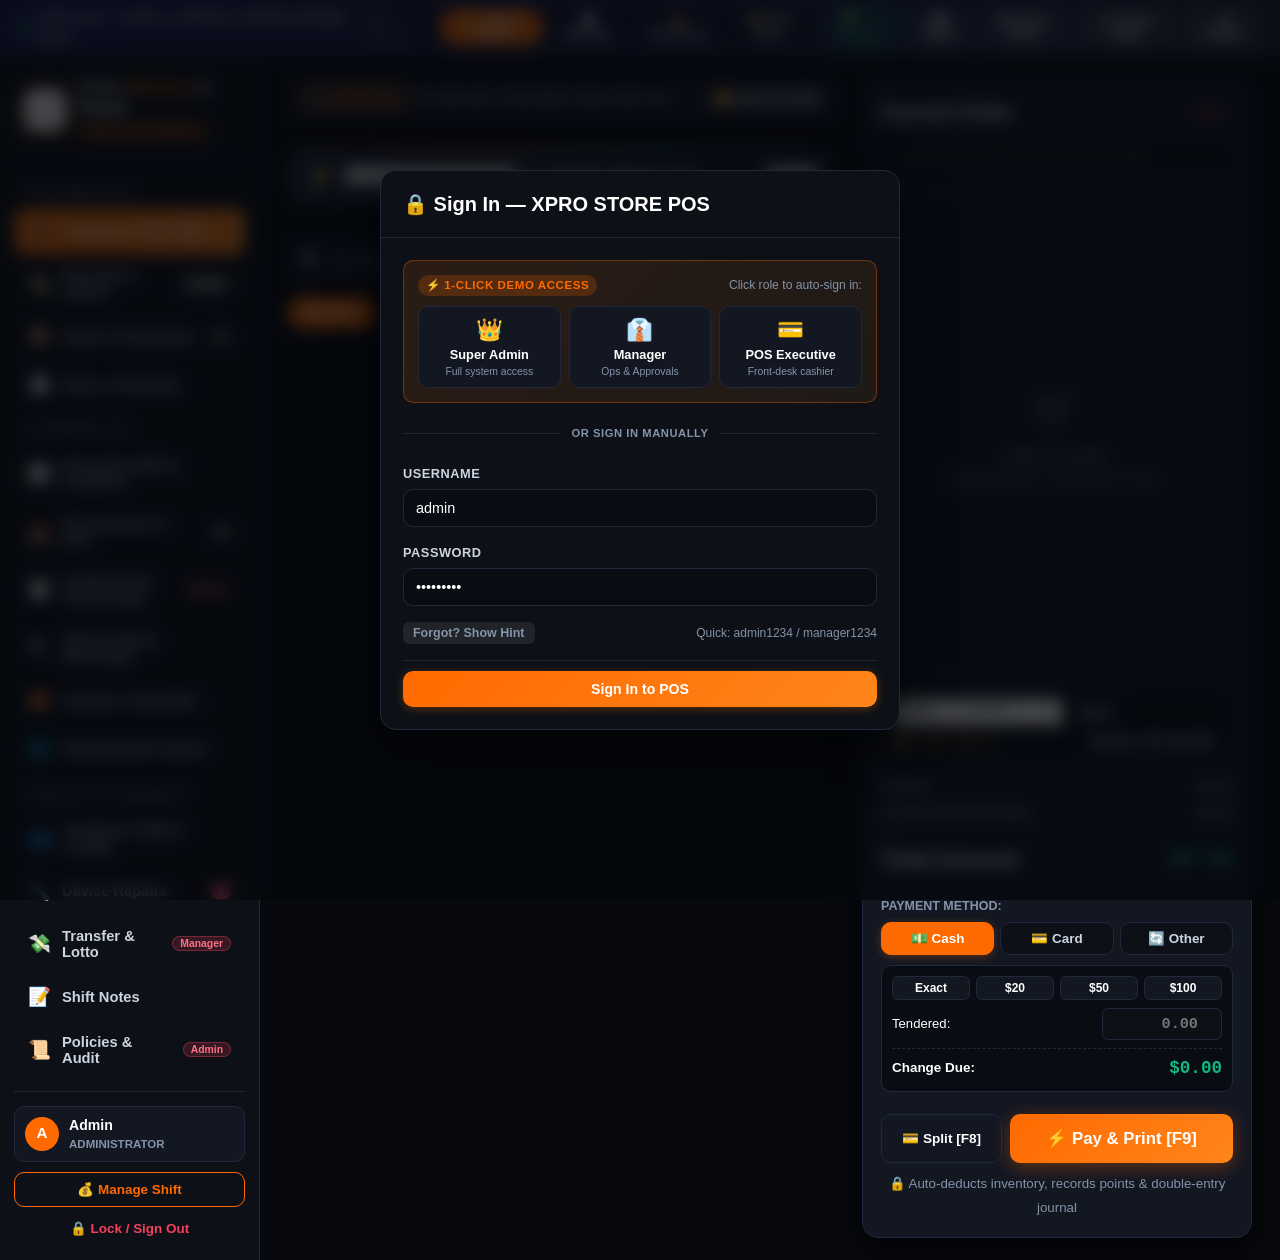
==== commit 4347eb8c: "fix: Resolve GitHub Pages static asset 404s by adding root assets and relative paths" ====
--- a/web/index.html
+++ b/web/index.html
@@ -4,14 +4,14 @@
   <meta charset="UTF-8">
   <meta name="viewport" content="width=device-width, initial-scale=1.0, maximum-scale=1.0, user-scalable=no">
   <title>X Pro Wireless &amp; Repair — POS, Barcode &amp; Retail Management Suite</title>
-  <link rel="manifest" href="/manifest.json">
+  <link rel="manifest" href="manifest.json">
   <meta name="theme-color" content="#FF6A00">
   <meta name="apple-mobile-web-app-capable" content="yes">
   <meta name="apple-mobile-web-app-status-bar-style" content="black-translucent">
   <link rel="preconnect" href="https://fonts.googleapis.com">
   <link rel="preconnect" href="https://fonts.gstatic.com" crossorigin>
   <link href="https://fonts.googleapis.com/css2?family=Outfit:wght@400;500;600;700;800&family=Plus+Jakarta+Sans:wght@400;500;600;700&family=JetBrains+Mono:wght@400;500;700&display=swap" rel="stylesheet">
-  <link rel="stylesheet" href="/styles.css">
+  <link rel="stylesheet" href="styles.css">
 </head>
 <body class="dark-theme">
 
@@ -47,7 +47,7 @@
     <!-- Sidebar Navigation -->
     <aside class="sidebar" id="sidebar">
       <div class="brand">
-        <img src="/logo.png" alt="X Pro Wireless &amp; Repair" class="brand-logo-img">
+        <img src="logo.png" alt="X Pro Wireless &amp; Repair" class="brand-logo-img">
         <div class="brand-info">
           <h1>X Pro <span class="accent">Wireless</span> &amp; Repair</h1>
           <span class="badge-version">ERP v1.0 Enterprise</span>
@@ -2125,6 +2125,6 @@
   <!-- Toast Notification Container -->
   <div id="toastContainer" class="toast-container"></div>
 
-  <script src="/app.js"></script>
+  <script src="app.js"></script>
 </body>
 </html>
--- a/web/styles.css
+++ b/web/styles.css
@@ -0,0 +1,2447 @@
+/* ===================================================================
+   XPRO STORE POS — ULTRA-MODERN PREMIUM RETAIL POS STYLESHEET
+   =================================================================== */
+
+:root {
+  --font-heading: 'Outfit', -apple-system, BlinkMacSystemFont, sans-serif;
+  --font-body: 'Plus Jakarta Sans', -apple-system, BlinkMacSystemFont, sans-serif;
+  --font-mono: 'JetBrains Mono', monospace;
+
+  /* Color Palette - White, Orange & Black (Signature X Pro Wireless Branding) */
+  --bg-primary: #07090e;
+  --bg-secondary: #0d1117;
+  --bg-card: #131722;
+  --bg-card-hover: #1c2232;
+  --bg-input: #090c12;
+  --border-color: #21283b;
+  --border-focus: #FF6A00;
+
+  --text-primary: #ffffff;
+  --text-secondary: #cbd5e1;
+  --text-muted: #8493a8;
+
+  --accent-primary: #FF6A00;
+  --accent-primary-hover: #E55F00;
+  --accent-gradient: linear-gradient(135deg, #FF6A00 0%, #FF851A 100%);
+  --accent-orange-soft: rgba(255, 106, 0, 0.16);
+  --accent-emerald: #10b981;
+  --accent-emerald-soft: rgba(16, 185, 129, 0.15);
+  --accent-amber: #f59e0b;
+  --accent-amber-soft: rgba(245, 158, 11, 0.15);
+  --accent-rose: #f43f5e;
+  --accent-rose-soft: rgba(244, 63, 94, 0.15);
+  --accent-sky: #38bdf8;
+
+  --radius-sm: 6px;
+  --radius-md: 10px;
+  --radius-lg: 16px;
+  --radius-full: 9999px;
+
+  --shadow-sm: 0 1px 3px rgba(0, 0, 0, 0.45);
+  --shadow-md: 0 4px 14px rgba(0, 0, 0, 0.55);
+  --shadow-lg: 0 14px 32px rgba(0, 0, 0, 0.7);
+  --shadow-glow: 0 0 24px rgba(255, 106, 0, 0.32);
+  
+  --transition: all 0.2s cubic-bezier(0.4, 0, 0.2, 1);
+}
+
+body.light-theme {
+  --bg-primary: #f8fafc;
+  --bg-secondary: #ffffff;
+  --bg-card: #ffffff;
+  --bg-card-hover: #f1f5f9;
+  --bg-input: #ffffff;
+  --border-color: #e2e8f0;
+  --border-focus: #FF6A00;
+
+  --text-primary: #0f172a;
+  --text-secondary: #334155;
+  --text-muted: #64748b;
+
+  --shadow-sm: 0 1px 2px rgba(0, 0, 0, 0.05);
+  --shadow-md: 0 4px 12px rgba(0, 0, 0, 0.08);
+  --shadow-lg: 0 12px 28px rgba(0, 0, 0, 0.12);
+  --shadow-glow: 0 0 20px rgba(255, 106, 0, 0.2);
+}
+
+/* Base Reset */
+*, *::before, *::after {
+  box-sizing: border-box;
+  margin: 0;
+  padding: 0;
+}
+
+body {
+  font-family: var(--font-body);
+  background: var(--bg-primary);
+  color: var(--text-primary);
+  min-height: 100vh;
+  display: flex;
+  flex-direction: column;
+  overflow-x: hidden;
+  line-height: 1.5;
+}
+
+/* Shift Alert / Quick Banner */
+.shift-banner {
+  background: linear-gradient(90deg, #1e1b4b, #1e293b);
+  border-bottom: 1px solid var(--border-color);
+  padding: 6px 20px;
+  display: flex;
+  align-items: center;
+  justify-content: space-between;
+  font-size: 0.84rem;
+  font-weight: 500;
+  z-index: 100;
+}
+
+.banner-content {
+  display: flex;
+  align-items: center;
+  gap: 10px;
+}
+
+.pulse-dot {
+  width: 9px;
+  height: 9px;
+  background-color: var(--accent-emerald);
+  border-radius: 50%;
+  box-shadow: 0 0 10px var(--accent-emerald);
+  animation: pulse 2s infinite;
+}
+
+@keyframes pulse {
+  0% { transform: scale(0.95); opacity: 0.8; }
+  50% { transform: scale(1.2); opacity: 1; }
+  100% { transform: scale(0.95); opacity: 0.8; }
+}
+
+.banner-actions {
+  display: flex;
+  align-items: center;
+  gap: 10px;
+}
+
+/* App Layout: Sidebar + Main Area */
+.app-layout {
+  display: flex;
+  flex: 1;
+  height: calc(100vh - 37px);
+  overflow: hidden;
+}
+
+/* Sidebar */
+.sidebar {
+  width: 260px;
+  background: var(--bg-secondary);
+  border-right: 1px solid var(--border-color);
+  display: flex;
+  flex-direction: column;
+  flex-shrink: 0;
+  padding: 16px 14px;
+}
+
+.brand {
+  display: flex;
+  align-items: center;
+  gap: 12px;
+  padding: 6px 10px 16px;
+  border-bottom: 1px solid var(--border-color);
+}
+
+.brand-logo-img {
+  height: 42px;
+  width: 42px;
+  object-fit: contain;
+  filter: drop-shadow(0 2px 10px rgba(255, 106, 0, 0.45));
+  border-radius: var(--radius-md);
+  background: #ffffff;
+  padding: 3px;
+  border: 1px solid rgba(255, 106, 0, 0.3);
+}
+
+.brand-info h1 {
+  font-family: var(--font-heading);
+  font-size: 1.05rem;
+  font-weight: 800;
+  letter-spacing: -0.01em;
+  color: var(--text-primary);
+  line-height: 1.2;
+}
+
+.brand-info h1 span.accent {
+  color: var(--accent-primary);
+}
+
+.badge-version {
+  display: inline-block;
+  font-size: 0.66rem;
+  padding: 2px 7px;
+  background: rgba(255, 106, 0, 0.16);
+  color: var(--accent-primary);
+  border-radius: var(--radius-full);
+  font-weight: 800;
+  text-transform: uppercase;
+  border: 1px solid rgba(255, 106, 0, 0.3);
+}
+
+.nav-item.locked {
+  opacity: 0.55;
+  cursor: not-allowed;
+}
+
+.nav-item.locked:hover {
+  background: rgba(244, 63, 94, 0.08);
+  color: var(--text-muted);
+}
+
+.nav-lock-badge {
+  font-size: 0.65rem;
+  font-weight: 800;
+  background: rgba(244, 63, 94, 0.18);
+  color: #fb7185;
+  border: 1px solid rgba(244, 63, 94, 0.35);
+  padding: 1px 7px;
+  border-radius: var(--radius-full);
+  margin-left: auto;
+}
+
+/* Navigation Items */
+.nav-menu {
+  flex: 1;
+  display: flex;
+  flex-direction: column;
+  gap: 4px;
+  padding: 14px 0;
+  overflow-y: auto;
+}
+
+.nav-item {
+  display: flex;
+  align-items: center;
+  gap: 12px;
+  padding: 11px 14px;
+  background: transparent;
+  border: none;
+  border-radius: var(--radius-md);
+  color: var(--text-secondary);
+  font-family: var(--font-body);
+  font-size: 0.92rem;
+  font-weight: 600;
+  cursor: pointer;
+  transition: var(--transition);
+  text-align: left;
+  position: relative;
+}
+
+.nav-item:hover {
+  background: var(--bg-card);
+  color: var(--text-primary);
+}
+
+.nav-item.active {
+  background: var(--accent-gradient);
+  color: #ffffff;
+  box-shadow: 0 4px 14px rgba(255, 106, 0, 0.35);
+}
+
+.nav-icon {
+  font-size: 1.15rem;
+  width: 22px;
+  display: flex;
+  align-items: center;
+  justify-content: center;
+}
+
+.nav-label {
+  flex: 1;
+}
+
+.nav-badge {
+  background: rgba(255, 255, 255, 0.2);
+  color: #fff;
+  font-size: 0.72rem;
+  padding: 2px 7px;
+  border-radius: var(--radius-full);
+  font-weight: 700;
+}
+
+.nav-badge.alert {
+  background: var(--accent-rose);
+  color: #fff;
+}
+
+/* Sidebar Footer */
+.sidebar-footer {
+  border-top: 1px solid var(--border-color);
+  padding-top: 14px;
+  display: flex;
+  flex-direction: column;
+  gap: 10px;
+}
+
+.user-card {
+  display: flex;
+  align-items: center;
+  gap: 10px;
+  padding: 8px 10px;
+  background: var(--bg-card);
+  border-radius: var(--radius-md);
+  border: 1px solid var(--border-color);
+}
+
+.user-avatar {
+  width: 34px;
+  height: 34px;
+  border-radius: 50%;
+  background: var(--accent-primary);
+  display: flex;
+  align-items: center;
+  justify-content: center;
+  font-weight: 700;
+  color: #fff;
+  font-size: 0.95rem;
+}
+
+.user-name {
+  font-size: 0.88rem;
+  font-weight: 700;
+  color: var(--text-primary);
+}
+
+.user-role {
+  font-size: 0.72rem;
+  color: var(--text-muted);
+  text-transform: uppercase;
+  font-weight: 600;
+}
+
+.shift-control-panel {
+  display: flex;
+  flex-direction: column;
+  gap: 6px;
+}
+
+/* Main Viewport & Tabs */
+.main-viewport {
+  flex: 1;
+  background: var(--bg-primary);
+  overflow-y: auto;
+  position: relative;
+}
+
+.view-panel {
+  display: none;
+  padding: 22px 28px;
+  height: 100%;
+  animation: fadeIn 0.25s ease-out;
+}
+
+.view-panel.active {
+  display: flex;
+  flex-direction: column;
+}
+
+@keyframes fadeIn {
+  from { opacity: 0; transform: translateY(4px); }
+  to { opacity: 1; transform: translateY(0); }
+}
+
+/* Panel Header */
+.panel-header {
+  display: flex;
+  align-items: center;
+  justify-content: space-between;
+  margin-bottom: 20px;
+  flex-shrink: 0;
+}
+
+.panel-header h2 {
+  font-family: var(--font-heading);
+  font-size: 1.6rem;
+  font-weight: 700;
+  letter-spacing: -0.02em;
+}
+
+.panel-header p {
+  color: var(--text-secondary);
+  font-size: 0.88rem;
+  margin-top: 2px;
+}
+
+/* ================= POS CHECKOUT TAB ================= */
+.pos-workspace {
+  display: flex;
+  gap: 24px;
+  flex: 1;
+  height: calc(100vh - 90px);
+}
+
+.pos-catalog-column {
+  flex: 1;
+  display: flex;
+  flex-direction: column;
+  gap: 16px;
+  min-width: 0;
+}
+
+.catalog-header {
+  display: flex;
+  gap: 12px;
+}
+
+.search-input-wrapper {
+  position: relative;
+  flex: 1;
+}
+
+.search-icon {
+  position: absolute;
+  left: 14px;
+  top: 50%;
+  transform: translateY(-50%);
+  color: var(--text-muted);
+  pointer-events: none;
+  font-size: 0.95rem;
+}
+
+.search-input-wrapper input {
+  width: 100%;
+  padding: 12px 14px 12px 42px;
+  background: var(--bg-card);
+  border: 1px solid var(--border-color);
+  border-radius: var(--radius-md);
+  color: var(--text-primary);
+  font-family: var(--font-body);
+  font-size: 0.92rem;
+  outline: none;
+  transition: var(--transition);
+}
+
+.search-input-wrapper input:focus {
+  border-color: var(--border-focus);
+  box-shadow: 0 0 0 3px rgba(255, 106, 0, 0.2);
+}
+
+/* Category Pills */
+.category-pills {
+  display: flex;
+  gap: 8px;
+  overflow-x: auto;
+  padding-bottom: 4px;
+}
+
+.pill {
+  padding: 7px 15px;
+  border-radius: var(--radius-full);
+  background: var(--bg-card);
+  border: 1px solid var(--border-color);
+  color: var(--text-secondary);
+  font-family: var(--font-body);
+  font-size: 0.82rem;
+  font-weight: 600;
+  cursor: pointer;
+  white-space: nowrap;
+  transition: var(--transition);
+}
+
+.pill:hover {
+  background: var(--bg-card-hover);
+  color: var(--text-primary);
+  border-color: var(--text-muted);
+}
+
+.pill.active {
+  background: var(--accent-primary);
+  color: #fff;
+  border-color: var(--accent-primary);
+  box-shadow: 0 2px 8px rgba(255, 106, 0, 0.3);
+}
+
+/* Catalog Product Cards Grid */
+.catalog-grid {
+  flex: 1;
+  display: grid;
+  grid-template-columns: repeat(auto-fill, minmax(185px, 1fr));
+  gap: 14px;
+  overflow-y: auto;
+  padding-right: 4px;
+  align-content: start;
+}
+
+.product-card {
+  background: var(--bg-card);
+  border: 1px solid var(--border-color);
+  border-radius: var(--radius-md);
+  padding: 14px;
+  display: flex;
+  flex-direction: column;
+  justify-content: space-between;
+  cursor: pointer;
+  transition: var(--transition);
+  position: relative;
+  overflow: hidden;
+}
+
+.product-card:hover {
+  transform: translateY(-3px);
+  border-color: var(--accent-primary);
+  box-shadow: var(--shadow-md);
+}
+
+.product-card:active {
+  transform: scale(0.98);
+}
+
+.product-cat-tag {
+  font-size: 0.68rem;
+  font-weight: 700;
+  text-transform: uppercase;
+  color: var(--accent-primary);
+  letter-spacing: 0.05em;
+  margin-bottom: 4px;
+}
+
+.product-title {
+  font-size: 0.9rem;
+  font-weight: 600;
+  color: var(--text-primary);
+  line-height: 1.35;
+  margin-bottom: 12px;
+  min-height: 38px;
+}
+
+.product-card-footer {
+  display: flex;
+  align-items: center;
+  justify-content: space-between;
+  border-top: 1px solid rgba(255, 255, 255, 0.06);
+  padding-top: 10px;
+}
+
+.product-price {
+  font-family: var(--font-mono);
+  font-size: 1.05rem;
+  font-weight: 700;
+  color: var(--accent-emerald);
+}
+
+.stock-tag {
+  font-size: 0.72rem;
+  padding: 2px 7px;
+  border-radius: var(--radius-sm);
+  background: rgba(255, 255, 255, 0.06);
+  color: var(--text-secondary);
+}
+
+.stock-tag.low {
+  background: var(--accent-amber-soft);
+  color: var(--accent-amber);
+}
+
+.stock-tag.out {
+  background: var(--accent-rose-soft);
+  color: var(--accent-rose);
+}
+
+/* Cart Column */
+.pos-cart-column {
+  width: 390px;
+  flex-shrink: 0;
+  display: flex;
+  flex-direction: column;
+}
+
+.cart-card {
+  background: var(--bg-card);
+  border: 1px solid var(--border-color);
+  border-radius: var(--radius-lg);
+  padding: 18px;
+  display: flex;
+  flex-direction: column;
+  height: 100%;
+  box-shadow: var(--shadow-lg);
+}
+
+.cart-header {
+  display: flex;
+  align-items: center;
+  justify-content: space-between;
+  margin-bottom: 12px;
+}
+
+.cart-header h2 {
+  font-family: var(--font-heading);
+  font-size: 1.25rem;
+  font-weight: 700;
+}
+
+.btn-clear-cart {
+  background: transparent;
+  border: none;
+  color: var(--accent-rose);
+  font-size: 0.8rem;
+  font-weight: 600;
+  cursor: pointer;
+  padding: 4px 8px;
+  border-radius: var(--radius-sm);
+}
+
+.btn-clear-cart:hover {
+  background: var(--accent-rose-soft);
+}
+
+.customer-input-row input {
+  width: 100%;
+  padding: 9px 12px;
+  background: var(--bg-input);
+  border: 1px solid var(--border-color);
+  border-radius: var(--radius-md);
+  color: var(--text-primary);
+  font-size: 0.84rem;
+  outline: none;
+  margin-bottom: 12px;
+}
+
+.customer-input-row input:focus {
+  border-color: var(--border-focus);
+}
+
+/* Cart Items List */
+.cart-items-list {
+  flex: 1;
+  overflow-y: auto;
+  margin-bottom: 14px;
+  padding-right: 4px;
+  border-top: 1px solid var(--border-color);
+  border-bottom: 1px solid var(--border-color);
+  padding-top: 10px;
+  min-height: 140px;
+}
+
+.empty-cart-state {
+  height: 100%;
+  display: flex;
+  flex-direction: column;
+  align-items: center;
+  justify-content: center;
+  color: var(--text-muted);
+  text-align: center;
+  padding: 24px 0;
+}
+
+.empty-icon {
+  font-size: 2.2rem;
+  margin-bottom: 8px;
+  opacity: 0.6;
+}
+
+.cart-item-row {
+  display: flex;
+  align-items: center;
+  justify-content: space-between;
+  padding: 9px 0;
+  border-bottom: 1px solid rgba(255, 255, 255, 0.05);
+  gap: 8px;
+}
+
+.cart-item-info {
+  flex: 1;
+  min-width: 0;
+}
+
+.cart-item-name {
+  font-size: 0.86rem;
+  font-weight: 600;
+  color: var(--text-primary);
+  white-space: nowrap;
+  overflow: hidden;
+  text-overflow: ellipsis;
+}
+
+.cart-item-cat {
+  font-size: 0.7rem;
+  color: var(--text-muted);
+}
+
+.cart-item-controls {
+  display: flex;
+  align-items: center;
+  gap: 6px;
+}
+
+.cart-qty-btn {
+  width: 24px;
+  height: 24px;
+  border-radius: 50%;
+  border: 1px solid var(--border-color);
+  background: var(--bg-secondary);
+  color: var(--text-primary);
+  font-weight: 700;
+  font-size: 0.9rem;
+  display: flex;
+  align-items: center;
+  justify-content: center;
+  cursor: pointer;
+  transition: var(--transition);
+}
+
+.cart-qty-btn:hover {
+  background: var(--accent-primary);
+  border-color: var(--accent-primary);
+}
+
+.cart-qty-val {
+  font-size: 0.85rem;
+  font-weight: 700;
+  min-width: 18px;
+  text-align: center;
+}
+
+.cart-item-total {
+  font-family: var(--font-mono);
+  font-size: 0.9rem;
+  font-weight: 700;
+  color: var(--accent-emerald);
+  min-width: 60px;
+  text-align: right;
+}
+
+/* Cart Pricing Calculation */
+.cart-totals {
+  display: flex;
+  flex-direction: column;
+  gap: 6px;
+  padding: 10px 0;
+}
+
+.calc-row {
+  display: flex;
+  justify-content: space-between;
+  font-size: 0.84rem;
+  color: var(--text-secondary);
+}
+
+.calc-row.total-row {
+  font-family: var(--font-heading);
+  font-size: 1.35rem;
+  font-weight: 800;
+  color: var(--text-primary);
+  border-top: 1px dashed var(--border-color);
+  padding-top: 10px;
+  margin-top: 4px;
+}
+
+.calc-row.total-row span:last-child {
+  color: var(--accent-emerald);
+  font-family: var(--font-mono);
+}
+
+/* Payment Selector */
+.payment-method-selector {
+  margin: 10px 0;
+}
+
+.payment-method-selector label {
+  font-size: 0.78rem;
+  font-weight: 700;
+  color: var(--text-muted);
+  text-transform: uppercase;
+  margin-bottom: 6px;
+  display: block;
+}
+
+.pay-buttons {
+  display: flex;
+  gap: 6px;
+}
+
+.pay-btn {
+  flex: 1;
+  padding: 8px 4px;
+  background: var(--bg-secondary);
+  border: 1px solid var(--border-color);
+  border-radius: var(--radius-md);
+  color: var(--text-secondary);
+  font-size: 0.84rem;
+  font-weight: 700;
+  cursor: pointer;
+  transition: var(--transition);
+}
+
+.pay-btn:hover {
+  background: var(--bg-card-hover);
+  color: var(--text-primary);
+}
+
+.pay-btn.active {
+  background: var(--accent-primary);
+  color: #fff;
+  border-color: var(--accent-primary);
+  box-shadow: 0 2px 8px rgba(255, 106, 0, 0.3);
+}
+
+/* Cash Tendered Quick Box */
+.cash-calc-box {
+  background: var(--bg-input);
+  border: 1px solid var(--border-color);
+  border-radius: var(--radius-md);
+  padding: 10px;
+  margin-bottom: 12px;
+  display: flex;
+  flex-direction: column;
+  gap: 8px;
+}
+
+.cash-presets {
+  display: flex;
+  gap: 6px;
+}
+
+.preset-btn {
+  flex: 1;
+  padding: 4px 6px;
+  font-size: 0.75rem;
+  font-weight: 700;
+  background: var(--bg-card);
+  border: 1px solid var(--border-color);
+  border-radius: var(--radius-sm);
+  color: var(--text-primary);
+  cursor: pointer;
+  transition: var(--transition);
+}
+
+.preset-btn:hover {
+  background: var(--accent-primary);
+  color: #fff;
+}
+
+.tendered-row {
+  display: flex;
+  align-items: center;
+  justify-content: space-between;
+  font-size: 0.82rem;
+}
+
+.tendered-row input {
+  width: 120px;
+  padding: 6px 8px;
+  background: var(--bg-secondary);
+  border: 1px solid var(--border-color);
+  border-radius: var(--radius-sm);
+  color: var(--text-primary);
+  font-family: var(--font-mono);
+  font-weight: 700;
+  font-size: 0.95rem;
+  text-align: right;
+  outline: none;
+}
+
+.change-due-row {
+  display: flex;
+  align-items: center;
+  justify-content: space-between;
+  font-size: 0.84rem;
+  font-weight: 600;
+  border-top: 1px dashed var(--border-color);
+  padding-top: 6px;
+}
+
+.change-amount {
+  font-family: var(--font-mono);
+  font-size: 1.1rem;
+  color: var(--accent-emerald);
+}
+
+/* Complete Sale Button */
+.btn-checkout {
+  width: 100%;
+  padding: 14px;
+  background: var(--accent-gradient);
+  border: none;
+  border-radius: var(--radius-md);
+  color: #fff;
+  font-family: var(--font-heading);
+  font-size: 1.05rem;
+  font-weight: 700;
+  cursor: pointer;
+  transition: var(--transition);
+  box-shadow: 0 4px 18px rgba(255, 106, 0, 0.35);
+  display: flex;
+  align-items: center;
+  justify-content: center;
+}
+
+.btn-checkout:hover {
+  transform: translateY(-2px);
+  box-shadow: 0 6px 24px rgba(255, 106, 0, 0.45);
+}
+
+.btn-checkout:active {
+  transform: scale(0.99);
+}
+
+.register-note {
+  text-align: center;
+  margin-top: 8px;
+  color: var(--text-muted);
+}
+
+/* ================= KPI CARDS ================= */
+.kpi-grid {
+  display: grid;
+  grid-template-columns: repeat(auto-fit, minmax(210px, 1fr));
+  gap: 16px;
+  margin-bottom: 22px;
+}
+
+.kpi-card {
+  background: var(--bg-card);
+  border: 1px solid var(--border-color);
+  border-radius: var(--radius-lg);
+  padding: 18px 20px;
+  display: flex;
+  flex-direction: column;
+  gap: 6px;
+  box-shadow: var(--shadow-sm);
+}
+
+.kpi-title {
+  font-size: 0.78rem;
+  font-weight: 700;
+  text-transform: uppercase;
+  color: var(--text-muted);
+  letter-spacing: 0.04em;
+}
+
+.kpi-value {
+  font-family: var(--font-heading);
+  font-size: 1.7rem;
+  font-weight: 800;
+  color: var(--text-primary);
+}
+
+.kpi-value.accent {
+  color: var(--accent-primary);
+}
+
+.kpi-value.warning {
+  color: var(--accent-amber);
+}
+
+/* ================= TABLES ================= */
+.table-container {
+  background: var(--bg-card);
+  border: 1px solid var(--border-color);
+  border-radius: var(--radius-lg);
+  overflow: auto;
+  box-shadow: var(--shadow-sm);
+}
+
+.table-container.max-h-350 {
+  max-height: 350px;
+}
+
+.data-table {
+  width: 100%;
+  border-collapse: collapse;
+  text-align: left;
+  font-size: 0.88rem;
+}
+
+.data-table th {
+  background: var(--bg-secondary);
+  padding: 14px 18px;
+  font-weight: 700;
+  color: var(--text-muted);
+  text-transform: uppercase;
+  font-size: 0.74rem;
+  letter-spacing: 0.05em;
+  border-bottom: 1px solid var(--border-color);
+  white-space: nowrap;
+}
+
+.data-table td {
+  padding: 14px 18px;
+  border-bottom: 1px solid rgba(255, 255, 255, 0.04);
+  color: var(--text-primary);
+}
+
+.data-table tbody tr:hover {
+  background: var(--bg-card-hover);
+}
+
+/* ================= REPAIRS GRID ================= */
+.repairs-filter-bar {
+  display: flex;
+  gap: 8px;
+  margin-bottom: 18px;
+}
+
+.repairs-grid {
+  display: grid;
+  grid-template-columns: repeat(auto-fill, minmax(320px, 1fr));
+  gap: 16px;
+}
+
+.repair-card {
+  background: var(--bg-card);
+  border: 1px solid var(--border-color);
+  border-radius: var(--radius-lg);
+  padding: 18px;
+  display: flex;
+  flex-direction: column;
+  gap: 12px;
+  transition: var(--transition);
+}
+
+.repair-card:hover {
+  border-color: var(--accent-primary);
+  box-shadow: var(--shadow-md);
+}
+
+.repair-card-header {
+  display: flex;
+  align-items: center;
+  justify-content: space-between;
+}
+
+.repair-ticket-id {
+  font-family: var(--font-mono);
+  font-weight: 700;
+  font-size: 0.86rem;
+  color: var(--text-muted);
+}
+
+.status-badge {
+  padding: 4px 10px;
+  border-radius: var(--radius-full);
+  font-size: 0.74rem;
+  font-weight: 700;
+  text-transform: uppercase;
+}
+
+.status-badge.in-progress {
+  background: var(--accent-amber-soft);
+  color: var(--accent-amber);
+}
+
+.status-badge.ready {
+  background: var(--accent-emerald-soft);
+  color: var(--accent-emerald);
+}
+
+.status-badge.overdue {
+  background: var(--accent-rose-soft);
+  color: var(--accent-rose);
+}
+
+.repair-device {
+  font-size: 1.1rem;
+  font-weight: 700;
+  color: var(--text-primary);
+}
+
+.repair-customer {
+  font-size: 0.85rem;
+  color: var(--text-secondary);
+}
+
+.repair-issue {
+  background: var(--bg-input);
+  padding: 10px 12px;
+  border-radius: var(--radius-md);
+  font-size: 0.82rem;
+  color: var(--text-primary);
+  line-height: 1.4;
+  border: 1px solid var(--border-color);
+}
+
+.repair-footer {
+  display: flex;
+  align-items: center;
+  justify-content: space-between;
+  border-top: 1px solid rgba(255, 255, 255, 0.05);
+  padding-top: 10px;
+  font-size: 0.78rem;
+  color: var(--text-muted);
+}
+
+/* ================= NOTES ================= */
+.notes-composer-box {
+  background: var(--bg-card);
+  border: 1px solid var(--border-color);
+  border-radius: var(--radius-lg);
+  padding: 16px;
+  margin-bottom: 20px;
+}
+
+.notes-composer-box textarea {
+  width: 100%;
+  min-height: 80px;
+  background: var(--bg-input);
+  border: 1px solid var(--border-color);
+  border-radius: var(--radius-md);
+  color: var(--text-primary);
+  padding: 12px;
+  font-family: var(--font-body);
+  font-size: 0.9rem;
+  outline: none;
+  resize: vertical;
+}
+
+.notes-composer-box textarea:focus {
+  border-color: var(--border-focus);
+}
+
+.composer-actions {
+  display: flex;
+  justify-content: flex-end;
+  margin-top: 10px;
+}
+
+.notes-timeline {
+  display: flex;
+  flex-direction: column;
+  gap: 12px;
+}
+
+.note-bubble {
+  background: var(--bg-card);
+  border: 1px solid var(--border-color);
+  border-radius: var(--radius-md);
+  padding: 14px 18px;
+}
+
+.note-header {
+  display: flex;
+  justify-content: space-between;
+  font-size: 0.78rem;
+  color: var(--text-muted);
+  margin-bottom: 6px;
+}
+
+.note-user {
+  font-weight: 700;
+  color: var(--accent-primary);
+}
+
+.note-body {
+  font-size: 0.9rem;
+  line-height: 1.45;
+  color: var(--text-primary);
+}
+
+/* ================= POLICIES ACCORDION ================= */
+.policy-accordion {
+  display: flex;
+  flex-direction: column;
+  gap: 12px;
+  margin-bottom: 26px;
+}
+
+.policy-item {
+  background: var(--bg-card);
+  border: 1px solid var(--border-color);
+  border-radius: var(--radius-md);
+  padding: 16px 20px;
+}
+
+.policy-item h3 {
+  font-size: 0.95rem;
+  font-weight: 700;
+  color: var(--text-primary);
+  margin-bottom: 6px;
+  display: flex;
+  align-items: center;
+  gap: 8px;
+}
+
+.policy-item p {
+  font-size: 0.85rem;
+  color: var(--text-secondary);
+  line-height: 1.5;
+}
+
+.printer-settings-box {
+  display: flex;
+  align-items: center;
+  gap: 10px;
+  background: var(--bg-card);
+  border: 1px solid var(--border-color);
+  padding: 8px 14px;
+  border-radius: var(--radius-md);
+  font-size: 0.85rem;
+}
+
+.printer-settings-box select {
+  background: var(--bg-input);
+  border: 1px solid var(--border-color);
+  color: var(--text-primary);
+  padding: 6px 10px;
+  border-radius: var(--radius-sm);
+  outline: none;
+}
+
+.panel-sub-header {
+  margin: 18px 0 10px;
+}
+
+.panel-sub-header h3 {
+  font-size: 1.1rem;
+  font-weight: 700;
+}
+
+/* ================= BUTTONS & UTILITIES ================= */
+.btn-primary {
+  background: var(--accent-gradient);
+  border: none;
+  color: #fff;
+  padding: 10px 18px;
+  border-radius: var(--radius-md);
+  font-weight: 700;
+  font-size: 0.88rem;
+  cursor: pointer;
+  transition: var(--transition);
+  box-shadow: 0 2px 10px rgba(255, 106, 0, 0.3);
+}
+
+.btn-primary:hover {
+  transform: translateY(-1px);
+  box-shadow: 0 4px 14px rgba(255, 106, 0, 0.45);
+}
+
+.btn-primary-outline {
+  background: transparent;
+  border: 1px solid var(--accent-primary);
+  color: var(--accent-primary);
+  padding: 9px 14px;
+  border-radius: var(--radius-md);
+  font-weight: 700;
+  font-size: 0.84rem;
+  cursor: pointer;
+  transition: var(--transition);
+}
+
+.btn-primary-outline:hover {
+  background: var(--accent-primary);
+  color: #fff;
+}
+
+.btn-secondary {
+  background: var(--bg-card);
+  border: 1px solid var(--border-color);
+  color: var(--text-primary);
+  padding: 10px 16px;
+  border-radius: var(--radius-md);
+  font-weight: 600;
+  font-size: 0.88rem;
+  cursor: pointer;
+  transition: var(--transition);
+}
+
+.btn-secondary:hover {
+  background: var(--bg-card-hover);
+  border-color: var(--text-muted);
+}
+
+.btn-secondary-sm {
+  padding: 6px 12px;
+  font-size: 0.8rem;
+  background: var(--bg-card);
+  border: 1px solid var(--border-color);
+  color: var(--text-primary);
+  border-radius: var(--radius-sm);
+  cursor: pointer;
+}
+
+.btn-ghost {
+  background: transparent;
+  border: 1px solid var(--border-color);
+  color: var(--text-secondary);
+  padding: 9px 16px;
+  border-radius: var(--radius-md);
+  font-weight: 600;
+  cursor: pointer;
+}
+
+.btn-ghost:hover {
+  color: var(--text-primary);
+  background: var(--bg-card);
+}
+
+.btn-ghost-sm {
+  background: rgba(255, 255, 255, 0.08);
+  border: none;
+  color: var(--text-primary);
+  padding: 4px 10px;
+  border-radius: var(--radius-sm);
+  font-size: 0.78rem;
+  font-weight: 600;
+  cursor: pointer;
+}
+
+.btn-danger {
+  background: var(--accent-rose);
+  border: none;
+  color: #fff;
+  padding: 10px 18px;
+  border-radius: var(--radius-md);
+  font-weight: 700;
+  font-size: 0.88rem;
+  cursor: pointer;
+}
+
+.btn-danger-ghost {
+  background: transparent;
+  border: none;
+  color: var(--accent-rose);
+  padding: 8px 12px;
+  border-radius: var(--radius-md);
+  font-size: 0.84rem;
+  font-weight: 600;
+  cursor: pointer;
+  transition: var(--transition);
+}
+
+.btn-danger-ghost:hover {
+  background: var(--accent-rose-soft);
+}
+
+.btn-table-action {
+  padding: 4px 8px;
+  border-radius: var(--radius-sm);
+  font-size: 0.75rem;
+  font-weight: 600;
+  border: 1px solid var(--border-color);
+  background: var(--bg-secondary);
+  color: var(--text-primary);
+  cursor: pointer;
+}
+
+.btn-table-action:hover {
+  background: var(--accent-primary);
+  color: #fff;
+}
+
+.w-100 { width: 100%; }
+.w-300 { width: 300px; }
+.flex-1 { flex: 1; }
+
+/* ================= MODALS ================= */
+.modal-overlay {
+  position: fixed;
+  inset: 0;
+  background: rgba(4, 7, 13, 0.75);
+  backdrop-filter: blur(8px);
+  display: none;
+  align-items: center;
+  justify-content: center;
+  z-index: 1000;
+  animation: fadeIn 0.2s ease-out;
+  padding: 16px;
+}
+
+.modal-overlay.active {
+  display: flex;
+}
+
+.modal-card {
+  background: var(--bg-secondary);
+  border: 1px solid var(--border-color);
+  border-radius: var(--radius-lg);
+  width: 100%;
+  max-width: 520px;
+  box-shadow: 0 20px 50px rgba(0, 0, 0, 0.6);
+  animation: modalScale 0.25s cubic-bezier(0.16, 1, 0.3, 1);
+  overflow: hidden;
+  display: flex;
+  flex-direction: column;
+}
+
+@keyframes modalScale {
+  from { transform: scale(0.95); opacity: 0; }
+  to { transform: scale(1); opacity: 1; }
+}
+
+.modal-header {
+  padding: 18px 22px;
+  border-bottom: 1px solid var(--border-color);
+  display: flex;
+  align-items: center;
+  justify-content: space-between;
+}
+
+.modal-header h3 {
+  font-family: var(--font-heading);
+  font-size: 1.25rem;
+  font-weight: 700;
+}
+
+.modal-close {
+  background: transparent;
+  border: none;
+  font-size: 1.5rem;
+  color: var(--text-muted);
+  cursor: pointer;
+  line-height: 1;
+}
+
+.modal-close:hover {
+  color: var(--text-primary);
+}
+
+.modal-body {
+  padding: 22px;
+  display: flex;
+  flex-direction: column;
+  gap: 16px;
+  overflow-y: auto;
+  max-height: 75vh;
+}
+
+.modal-footer {
+  padding: 14px 22px;
+  border-top: 1px solid var(--border-color);
+  display: flex;
+  align-items: center;
+  justify-content: flex-end;
+  gap: 10px;
+  background: var(--bg-card);
+}
+
+/* Forms in Modals */
+.form-group {
+  display: flex;
+  flex-direction: column;
+  gap: 6px;
+}
+
+.form-group label {
+  font-size: 0.8rem;
+  font-weight: 700;
+  color: var(--text-secondary);
+  text-transform: uppercase;
+  letter-spacing: 0.04em;
+}
+
+.form-group input,
+.form-group select,
+.form-group textarea {
+  width: 100%;
+  padding: 10px 12px;
+  background: var(--bg-input);
+  border: 1px solid var(--border-color);
+  border-radius: var(--radius-md);
+  color: var(--text-primary);
+  font-family: var(--font-body);
+  font-size: 0.9rem;
+  outline: none;
+}
+
+.form-group input:focus,
+.form-group select:focus,
+.form-group textarea:focus {
+  border-color: var(--border-focus);
+}
+
+.form-row {
+  display: flex;
+  gap: 12px;
+}
+
+.checkbox-group label {
+  display: flex;
+  align-items: center;
+  gap: 8px;
+  cursor: pointer;
+  font-size: 0.9rem;
+  text-transform: none;
+  color: var(--text-primary);
+}
+
+.alert-box-warning {
+  background: var(--accent-amber-soft);
+  border: 1px solid rgba(245, 158, 11, 0.3);
+  padding: 12px 14px;
+  border-radius: var(--radius-md);
+  font-size: 0.82rem;
+  color: #fbbf24;
+  line-height: 1.4;
+}
+
+.return-summary-box {
+  background: var(--bg-card);
+  padding: 12px;
+  border-radius: var(--radius-md);
+  border: 1px solid var(--border-color);
+  font-size: 0.86rem;
+}
+
+/* ================= RECEIPT MODAL & STYLING ================= */
+.modal-receipt {
+  max-width: 600px;
+}
+
+.receipt-modal-body {
+  background: #2b3345;
+  display: flex;
+  justify-content: center;
+  padding: 24px;
+}
+
+.receipt-paper {
+  background: #ffffff;
+  color: #111111;
+  padding: 24px 28px;
+  width: 100%;
+  max-width: 460px;
+  box-shadow: 0 10px 30px rgba(0, 0, 0, 0.4);
+  font-family: Arial, sans-serif;
+  font-size: 13px;
+  line-height: 1.4;
+  border-radius: 4px;
+}
+
+.receipt-paper h1 {
+  font-size: 20px;
+  text-align: center;
+  margin-bottom: 2px;
+}
+
+.receipt-paper .center {
+  text-align: center;
+}
+
+.receipt-paper .line {
+  border-top: 1px dashed #777;
+  margin: 12px 0;
+}
+
+.receipt-paper table {
+  width: 100%;
+  border-collapse: collapse;
+}
+
+.receipt-paper td {
+  padding: 4px 0;
+}
+
+.receipt-paper td:last-child {
+  text-align: right;
+}
+
+.receipt-paper .policy {
+  margin-top: 24px;
+  padding-top: 16px;
+  border-top: 2px dashed #999;
+}
+
+/* ================= TOAST NOTIFICATIONS ================= */
+.toast-container {
+  position: fixed;
+  bottom: 24px;
+  right: 24px;
+  display: flex;
+  flex-direction: column;
+  gap: 10px;
+  z-index: 9999;
+  pointer-events: none;
+}
+
+.toast {
+  background: var(--bg-card);
+  border: 1px solid var(--border-color);
+  color: var(--text-primary);
+  padding: 12px 18px;
+  border-radius: var(--radius-md);
+  box-shadow: var(--shadow-lg);
+  font-size: 0.88rem;
+  font-weight: 600;
+  display: flex;
+  align-items: center;
+  gap: 10px;
+  animation: toastSlide 0.3s cubic-bezier(0.16, 1, 0.3, 1);
+  pointer-events: auto;
+  max-width: 360px;
+}
+
+.toast.success {
+  border-color: var(--accent-emerald);
+}
+
+.toast.error {
+  border-color: var(--accent-rose);
+  color: #fca5a5;
+}
+
+@keyframes toastSlide {
+  from { transform: translateX(100%); opacity: 0; }
+  to { transform: translateX(0); opacity: 1; }
+}
+
+/* ================= 1-CLICK DEMO ROLES & ROLE SWITCHER ================= */
+.demo-role-box {
+  background: linear-gradient(135deg, rgba(255, 106, 0, 0.12), rgba(255, 133, 26, 0.08));
+  border: 1px solid rgba(255, 106, 0, 0.35);
+  border-radius: var(--radius-md);
+  padding: 14px;
+  display: flex;
+  flex-direction: column;
+  gap: 10px;
+}
+
+.demo-role-header {
+  display: flex;
+  align-items: center;
+  justify-content: space-between;
+}
+
+.demo-badge {
+  font-size: 0.72rem;
+  font-weight: 800;
+  text-transform: uppercase;
+  letter-spacing: 0.05em;
+  color: var(--accent-primary);
+  background: rgba(255, 106, 0, 0.2);
+  padding: 2px 8px;
+  border-radius: var(--radius-full);
+}
+
+.demo-sub {
+  font-size: 0.76rem;
+  color: var(--text-muted);
+}
+
+.demo-role-grid {
+  display: grid;
+  grid-template-columns: repeat(3, 1fr);
+  gap: 8px;
+}
+
+.btn-demo-quick-role {
+  background: var(--bg-card);
+  border: 1px solid var(--border-color);
+  border-radius: var(--radius-md);
+  padding: 10px 8px;
+  display: flex;
+  flex-direction: column;
+  align-items: center;
+  gap: 4px;
+  cursor: pointer;
+  transition: var(--transition);
+  color: var(--text-primary);
+}
+
+.btn-demo-quick-role:hover {
+  background: var(--bg-card-hover);
+  border-color: var(--accent-primary);
+  transform: translateY(-2px);
+  box-shadow: 0 4px 12px rgba(255, 106, 0, 0.25);
+}
+
+.btn-demo-quick-role.active {
+  border-color: var(--accent-primary);
+  background: rgba(255, 106, 0, 0.15);
+  box-shadow: 0 0 12px rgba(255, 106, 0, 0.3);
+}
+
+.role-icon {
+  font-size: 1.35rem;
+}
+
+.role-title {
+  font-size: 0.8rem;
+  font-weight: 700;
+  white-space: nowrap;
+}
+
+.role-desc {
+  font-size: 0.65rem;
+  color: var(--text-muted);
+  text-align: center;
+  line-height: 1.1;
+}
+
+.divider-with-text {
+  display: flex;
+  align-items: center;
+  text-align: center;
+  margin: 6px 0;
+}
+
+.divider-with-text::before,
+.divider-with-text::after {
+  content: '';
+  flex: 1;
+  border-bottom: 1px solid var(--border-color);
+}
+
+.divider-with-text span {
+  padding: 0 10px;
+  font-size: 0.7rem;
+  font-weight: 700;
+  letter-spacing: 0.05em;
+  color: var(--text-muted);
+}
+
+/* Header in-app role switcher */
+.header-role-switcher {
+  display: flex;
+  align-items: center;
+  gap: 6px;
+  background: rgba(0, 0, 0, 0.25);
+  padding: 3px 6px;
+  border-radius: var(--radius-full);
+  border: 1px solid rgba(255, 255, 255, 0.1);
+}
+
+.role-switch-label {
+  font-size: 0.72rem;
+  color: var(--text-muted);
+  font-weight: 700;
+  margin-right: 2px;
+}
+
+.role-pill-btn {
+  background: transparent;
+  border: none;
+  color: var(--text-secondary);
+  font-size: 0.76rem;
+  font-weight: 700;
+  padding: 3px 9px;
+  border-radius: var(--radius-full);
+  cursor: pointer;
+  transition: var(--transition);
+}
+
+.role-pill-btn:hover {
+  background: rgba(255, 255, 255, 0.08);
+  color: var(--text-primary);
+}
+
+.role-pill-btn.active {
+  background: var(--accent-primary);
+  color: #fff;
+  box-shadow: 0 2px 6px rgba(255, 106, 0, 0.4);
+}
+
+/* ================= POS BARCODE SCANNER GUN BAR ================= */
+.pos-barcode-scanner-bar {
+  background: linear-gradient(135deg, rgba(30, 41, 59, 0.95), rgba(15, 23, 42, 0.95));
+  border: 1px solid rgba(255, 106, 0, 0.35);
+  border-radius: var(--radius-lg);
+  padding: 12px 18px;
+  margin-bottom: 18px;
+  box-shadow: 0 4px 20px rgba(0, 0, 0, 0.3), inset 0 0 15px rgba(255, 106, 0, 0.08);
+  display: flex;
+  align-items: center;
+  justify-content: space-between;
+  gap: 16px;
+  position: relative;
+  overflow: hidden;
+}
+
+.pos-barcode-scanner-bar::after {
+  content: '';
+  position: absolute;
+  top: 0;
+  left: 0;
+  right: 0;
+  height: 2px;
+  background: linear-gradient(90deg, transparent, var(--accent-primary), var(--accent-emerald), transparent);
+  animation: laserSweep 3s infinite linear;
+}
+
+@keyframes laserSweep {
+  0% { transform: translateX(-100%); }
+  100% { transform: translateX(100%); }
+}
+
+.scanner-input-wrap {
+  display: flex;
+  align-items: center;
+  gap: 10px;
+  flex: 1;
+  position: relative;
+}
+
+.scanner-laser-icon {
+  font-size: 1.35rem;
+  color: var(--accent-primary);
+  animation: pulseLaser 1.5s infinite;
+}
+
+@keyframes pulseLaser {
+  0%, 100% { transform: scale(1); opacity: 0.9; }
+  50% { transform: scale(1.1); opacity: 1; filter: drop-shadow(0 0 6px var(--accent-primary)); }
+}
+
+.scanner-input-field {
+  flex: 1;
+  background: var(--bg-input);
+  border: 1px solid rgba(255, 106, 0, 0.4);
+  border-radius: var(--radius-md);
+  padding: 11px 16px;
+  color: #fff;
+  font-family: var(--font-mono);
+  font-size: 0.98rem;
+  letter-spacing: 0.05em;
+  outline: none;
+  transition: var(--transition);
+}
+
+.scanner-input-field:focus {
+  border-color: var(--accent-primary);
+  box-shadow: 0 0 12px rgba(255, 106, 0, 0.4);
+  background: rgba(15, 23, 42, 0.9);
+}
+
+.scanner-status-badge {
+  display: flex;
+  align-items: center;
+  gap: 6px;
+  font-size: 0.76rem;
+  font-weight: 700;
+  text-transform: uppercase;
+  letter-spacing: 0.04em;
+  padding: 5px 10px;
+  border-radius: var(--radius-full);
+  background: rgba(16, 185, 129, 0.15);
+  color: var(--accent-emerald);
+  border: 1px solid rgba(16, 185, 129, 0.3);
+}
+
+.scanner-status-dot {
+  width: 7px;
+  height: 7px;
+  border-radius: 50%;
+  background: var(--accent-emerald);
+  box-shadow: 0 0 8px var(--accent-emerald);
+}
+
+.scanner-options {
+  display: flex;
+  align-items: center;
+  gap: 12px;
+}
+
+.sound-toggle-label {
+  display: flex;
+  align-items: center;
+  gap: 6px;
+  font-size: 0.8rem;
+  font-weight: 600;
+  color: var(--text-secondary);
+  cursor: pointer;
+  user-select: none;
+}
+
+/* ================= BARCODE STUDIO & LABEL PRINTING ================= */
+.barcode-studio-layout {
+  display: grid;
+  grid-template-columns: 420px 1fr;
+  gap: 22px;
+  align-items: start;
+}
+
+.barcode-config-card {
+  background: var(--bg-card);
+  border: 1px solid var(--border-color);
+  border-radius: var(--radius-lg);
+  padding: 20px;
+  display: flex;
+  flex-direction: column;
+  gap: 16px;
+  box-shadow: var(--shadow-sm);
+}
+
+.barcode-preview-card {
+  background: var(--bg-card);
+  border: 1px solid var(--border-color);
+  border-radius: var(--radius-lg);
+  padding: 20px;
+  display: flex;
+  flex-direction: column;
+  gap: 16px;
+  box-shadow: var(--shadow-sm);
+  min-height: 480px;
+}
+
+.sticker-sheet-container {
+  background: #1e293b;
+  border: 2px dashed rgba(255, 255, 255, 0.15);
+  border-radius: var(--radius-md);
+  padding: 24px;
+  display: flex;
+  flex-wrap: wrap;
+  gap: 16px;
+  justify-content: center;
+  max-height: 520px;
+  overflow-y: auto;
+}
+
+/* Physical Accessory Barcode Label (Thermal sticker / A4 sheet item) */
+.printable-barcode-label {
+  background: #ffffff;
+  color: #0f172a;
+  width: 220px;
+  min-height: 120px;
+  border-radius: 4px;
+  padding: 8px 10px;
+  display: flex;
+  flex-direction: column;
+  justify-content: space-between;
+  box-shadow: 0 4px 10px rgba(0, 0, 0, 0.35);
+  border: 1px solid #cbd5e1;
+  font-family: Arial, -apple-system, BlinkMacSystemFont, sans-serif;
+  user-select: none;
+  position: relative;
+  box-sizing: border-box;
+}
+
+.label-top-row {
+  display: flex;
+  align-items: center;
+  justify-content: space-between;
+  border-bottom: 1px solid #e2e8f0;
+  padding-bottom: 3px;
+  margin-bottom: 3px;
+}
+
+.label-brand-name {
+  font-size: 0.65rem;
+  font-weight: 800;
+  letter-spacing: 0.05em;
+  color: #FF6A00;
+  text-transform: uppercase;
+}
+
+.label-shelf-badge {
+  font-size: 0.65rem;
+  font-weight: 700;
+  background: #f1f5f9;
+  border: 1px solid #cbd5e1;
+  padding: 1px 5px;
+  border-radius: 3px;
+  color: #334155;
+}
+
+.label-product-title {
+  font-size: 0.76rem;
+  font-weight: 700;
+  color: #0f172a;
+  line-height: 1.15;
+  white-space: nowrap;
+  overflow: hidden;
+  text-overflow: ellipsis;
+  margin-bottom: 4px;
+}
+
+.label-barcode-svg-wrap {
+  display: flex;
+  justify-content: center;
+  align-items: center;
+  margin: 2px 0;
+}
+
+.label-barcode-svg-wrap svg {
+  max-width: 100%;
+  height: 44px;
+}
+
+.label-barcode-text {
+  font-family: 'Courier New', Courier, monospace;
+  font-size: 0.72rem;
+  font-weight: 700;
+  text-align: center;
+  letter-spacing: 0.12em;
+  color: #0f172a;
+}
+
+.label-bottom-row {
+  display: flex;
+  align-items: center;
+  justify-content: space-between;
+  border-top: 1px solid #e2e8f0;
+  padding-top: 3px;
+  margin-top: 3px;
+}
+
+.label-sku-tag {
+  font-size: 0.62rem;
+  color: #64748b;
+  font-family: monospace;
+}
+
+.label-price-tag {
+  font-size: 0.92rem;
+  font-weight: 900;
+  color: #047857;
+}
+
+/* Print Layout Media Queries */
+@media print {
+  body * {
+    visibility: hidden;
+  }
+
+  #barcodePrintSection,
+  #barcodePrintSection * {
+    visibility: visible;
+  }
+
+  #barcodePrintSection {
+    position: absolute;
+    left: 0;
+    top: 0;
+    width: 100%;
+    margin: 0;
+    padding: 0;
+    background: transparent;
+  }
+
+  .print-grid-thermal {
+    display: block;
+    margin: 0;
+    padding: 0;
+  }
+
+  .print-grid-thermal .printable-barcode-label {
+    page-break-after: always;
+    box-shadow: none;
+    border: none;
+    margin: 0 auto 5mm;
+  }
+
+  .print-grid-a4 {
+    display: grid;
+    grid-template-columns: repeat(3, 1fr);
+    gap: 8mm 6mm;
+    padding: 10mm;
+  }
+
+  .print-grid-a4 .printable-barcode-label {
+    box-shadow: none;
+    border: 1px dashed #94a3b8;
+    break-inside: avoid;
+  }
+}
+
+/* ================= REPORTS & PROFIT ANALYTICS ================= */
+.reports-grid {
+  display: flex;
+  flex-direction: column;
+  gap: 24px;
+}
+
+.report-controls-bar {
+  display: flex;
+  align-items: center;
+  justify-content: space-between;
+  background: var(--bg-card);
+  border: 1px solid var(--border-color);
+  border-radius: var(--radius-lg);
+  padding: 14px 20px;
+}
+
+.report-period-pills {
+  display: flex;
+  gap: 8px;
+}
+
+.period-pill {
+  background: var(--bg-secondary);
+  border: 1px solid var(--border-color);
+  color: var(--text-secondary);
+  padding: 6px 14px;
+  border-radius: var(--radius-full);
+  font-size: 0.82rem;
+  font-weight: 700;
+  cursor: pointer;
+  transition: var(--transition);
+}
+
+.period-pill:hover {
+  color: var(--text-primary);
+  background: var(--bg-card-hover);
+}
+
+.period-pill.active {
+  background: var(--accent-primary);
+  color: #fff;
+  border-color: var(--accent-primary);
+}
+
+.report-split-grid {
+  display: grid;
+  grid-template-columns: 1fr 1fr;
+  gap: 20px;
+}
+
+.report-card {
+  background: var(--bg-card);
+  border: 1px solid var(--border-color);
+  border-radius: var(--radius-lg);
+  padding: 20px;
+  display: flex;
+  flex-direction: column;
+  gap: 14px;
+  box-shadow: var(--shadow-sm);
+}
+
+.report-card-title {
+  font-size: 1.05rem;
+  font-weight: 700;
+  display: flex;
+  align-items: center;
+  gap: 8px;
+  border-bottom: 1px solid rgba(255, 255, 255, 0.06);
+  padding-bottom: 10px;
+}
+
+/* Payment breakdown progress bars */
+.payment-bar-item {
+  display: flex;
+  flex-direction: column;
+  gap: 5px;
+  margin-bottom: 12px;
+}
+
+.payment-bar-info {
+  display: flex;
+  justify-content: space-between;
+  font-size: 0.82rem;
+  font-weight: 600;
+}
+
+.payment-progress-track {
+  height: 8px;
+  background: var(--bg-secondary);
+  border-radius: var(--radius-full);
+  overflow: hidden;
+}
+
+.payment-progress-fill {
+  height: 100%;
+  border-radius: var(--radius-full);
+  background: var(--accent-gradient);
+}
+
+/* Placement shelf list */
+.shelf-chip {
+  display: inline-flex;
+  align-items: center;
+  gap: 6px;
+  background: rgba(255, 106, 0, 0.12);
+  color: #c7d2fe;
+  border: 1px solid rgba(255, 106, 0, 0.25);
+  padding: 3px 8px;
+  border-radius: var(--radius-sm);
+  font-size: 0.75rem;
+  font-weight: 700;
+}
+
+/* ================= MOBILE BOTTOM NAVIGATION ================= */
+.mobile-bottom-nav {
+  display: none;
+  position: fixed;
+  bottom: 0;
+  left: 0;
+  right: 0;
+  background: rgba(15, 23, 42, 0.96);
+  backdrop-filter: blur(12px);
+  border-top: 1px solid var(--border-color);
+  padding: 6px 12px;
+  z-index: 990;
+  justify-content: space-around;
+  align-items: center;
+}
+
+.mobile-nav-item {
+  display: flex;
+  flex-direction: column;
+  align-items: center;
+  gap: 3px;
+  background: transparent;
+  border: none;
+  color: var(--text-muted);
+  font-size: 0.7rem;
+  font-weight: 600;
+  cursor: pointer;
+  padding: 6px 10px;
+  border-radius: var(--radius-md);
+  transition: var(--transition);
+}
+
+.mobile-nav-item span.icon {
+  font-size: 1.25rem;
+}
+
+.mobile-nav-item.active {
+  color: var(--accent-primary);
+}
+
+@media (max-width: 860px) {
+  .mobile-bottom-nav {
+    display: flex;
+  }
+
+  .main-content {
+    padding-bottom: 70px;
+  }
+
+  .barcode-studio-layout {
+    grid-template-columns: 1fr;
+  }
+
+  .report-split-grid {
+    grid-template-columns: 1fr;
+  }
+}
+
+/* ================= ENTERPRISE ERP & ADVANCED POS STYLING ================= */
+
+/* Navigation Section Headers */
+.nav-section-label {
+  font-size: 0.65rem;
+  font-weight: 800;
+  text-transform: uppercase;
+  letter-spacing: 0.08em;
+  color: var(--text-muted);
+  padding: 12px 14px 4px;
+}
+
+/* Header Sync & Hotkeys Pill */
+.header-sync-box {
+  display: flex;
+  align-items: center;
+  gap: 8px;
+}
+
+.sync-pill {
+  font-size: 0.72rem;
+  font-weight: 700;
+  padding: 3px 10px;
+  border-radius: var(--radius-full);
+  background: rgba(16, 185, 129, 0.15);
+  color: var(--accent-emerald);
+  border: 1px solid rgba(16, 185, 129, 0.35);
+  display: inline-flex;
+  align-items: center;
+  gap: 4px;
+}
+
+.sync-pill.offline {
+  background: rgba(245, 158, 11, 0.15);
+  color: var(--accent-amber);
+  border-color: rgba(245, 158, 11, 0.35);
+}
+
+/* Held Carts Bar (Multi-Cart Hold & Switch / Cart Swapping) */
+.held-carts-bar {
+  display: flex;
+  align-items: center;
+  gap: 8px;
+  margin-bottom: 12px;
+  padding: 6px 10px;
+  background: var(--bg-card);
+  border-radius: var(--radius-md);
+  border: 1px solid var(--border-color);
+  overflow-x: auto;
+}
+
+.held-carts-list {
+  display: flex;
+  align-items: center;
+  gap: 6px;
+}
+
+.held-cart-pill {
+  font-size: 0.78rem;
+  font-weight: 700;
+  padding: 5px 12px;
+  border-radius: var(--radius-full);
+  background: var(--bg-input);
+  color: var(--text-secondary);
+  border: 1px solid var(--border-color);
+  cursor: pointer;
+  white-space: nowrap;
+  transition: var(--transition);
+  display: flex;
+  align-items: center;
+  gap: 6px;
+}
+
+.held-cart-pill:hover {
+  color: #fff;
+  border-color: var(--accent-primary);
+}
+
+.held-cart-pill.active {
+  background: var(--accent-orange-soft);
+  color: var(--accent-primary);
+  border-color: rgba(255, 106, 0, 0.5);
+  box-shadow: 0 0 10px rgba(255, 106, 0, 0.25);
+}
+
+.held-cart-close-btn {
+  font-size: 0.8rem;
+  opacity: 0.6;
+  transition: opacity 0.2s;
+  cursor: pointer;
+}
+.held-cart-close-btn:hover {
+  opacity: 1;
+  color: var(--accent-rose);
+}
+
+/* Keyboard Hotkey Tag */
+kbd {
+  display: inline-block;
+  padding: 2px 6px;
+  font-family: var(--font-mono);
+  font-size: 0.72rem;
+  font-weight: 700;
+  color: var(--text-primary);
+  background: var(--bg-input);
+  border: 1px solid rgba(255, 255, 255, 0.2);
+  border-radius: 4px;
+  box-shadow: 0 1px 2px rgba(0, 0, 0, 0.4);
+}
+
+.hotkeys-grid {
+  display: grid;
+  grid-template-columns: repeat(auto-fill, minmax(260px, 1fr));
+  gap: 12px;
+}
+
+.hotkey-item {
+  display: flex;
+  justify-content: space-between;
+  align-items: center;
+  padding: 10px 14px;
+  background: var(--bg-input);
+  border-radius: var(--radius-md);
+  border: 1px solid var(--border-color);
+}
+
+/* Split Payment Modal Styling */
+.split-pay-card {
+  background: var(--bg-card);
+  border-radius: var(--radius-lg);
+  padding: 18px;
+  border: 1px solid var(--border-color);
+}
+
+.split-remain-banner {
+  display: flex;
+  justify-content: space-between;
+  align-items: center;
+  padding: 12px 16px;
+  border-radius: var(--radius-md);
+  margin-bottom: 16px;
+  background: rgba(255, 106, 0, 0.12);
+  border: 1px solid rgba(255, 106, 0, 0.3);
+}
+
+.split-remain-banner.balanced {
+  background: rgba(16, 185, 129, 0.12);
+  border-color: rgba(16, 185, 129, 0.3);
+}
+
+/* Sub-Tab Navigation inside ERP Views */
+.erp-subnav-bar {
+  display: flex;
+  gap: 8px;
+  margin-bottom: 16px;
+  border-bottom: 1px solid var(--border-color);
+  padding-bottom: 10px;
+  flex-wrap: wrap;
+}
+
+.erp-subnav-btn {
+  padding: 8px 16px;
+  font-size: 0.85rem;
+  font-weight: 700;
+  border-radius: var(--radius-md);
+  background: var(--bg-card);
+  color: var(--text-secondary);
+  border: 1px solid var(--border-color);
+  cursor: pointer;
+  transition: var(--transition);
+}
+
+.erp-subnav-btn:hover {
+  color: #fff;
+  border-color: rgba(255, 106, 0, 0.4);
+}
+
+.erp-subnav-btn.active {
+  background: var(--accent-orange-soft);
+  color: var(--accent-primary);
+  border-color: rgba(255, 106, 0, 0.6);
+  box-shadow: 0 0 12px rgba(255, 106, 0, 0.2);
+}
+
+/* Double-Entry Trial Balance & P&L Cards */
+.trial-balance-summary-card {
+  display: flex;
+  justify-content: space-between;
+  align-items: center;
+  padding: 16px 20px;
+  background: var(--bg-card);
+  border-radius: var(--radius-lg);
+  border: 1px solid var(--border-color);
+  margin-top: 14px;
+}
+
+.pnl-hero-card {
+  background: var(--bg-card);
+  border-radius: var(--radius-lg);
+  padding: 22px;
+  border: 1px solid var(--border-color);
+  margin-bottom: 20px;
+}
+
+.pnl-row-item {
+  display: flex;
+  justify-content: space-between;
+  padding: 8px 0;
+  border-bottom: 1px dashed rgba(255, 255, 255, 0.08);
+  font-size: 0.9rem;
+}
+
+.pnl-row-item.highlight-total {
+  font-weight: 800;
+  font-size: 1.05rem;
+  border-top: 1px solid rgba(255, 255, 255, 0.2);
+  border-bottom: 2px solid rgba(255, 255, 255, 0.2);
+  padding: 12px 0;
+  margin: 6px 0;
+}
+
+/* PO & Procurement Status Badges */
+.status-badge.po-draft {
+  background: rgba(148, 163, 184, 0.15);
+  color: #cbd5e1;
+  border: 1px solid rgba(148, 163, 184, 0.3);
+}
+.status-badge.po-pending {
+  background: rgba(245, 158, 11, 0.15);
+  color: var(--accent-amber);
+  border: 1px solid rgba(245, 158, 11, 0.35);
+}
+.status-badge.po-approved {
+  background: rgba(59, 130, 246, 0.15);
+  color: #60a5fa;
+  border: 1px solid rgba(59, 130, 246, 0.35);
+}
+.status-badge.po-received {
+  background: rgba(16, 185, 129, 0.15);
+  color: var(--accent-emerald);
+  border: 1px solid rgba(16, 185, 129, 0.35);
+}
+
+
+
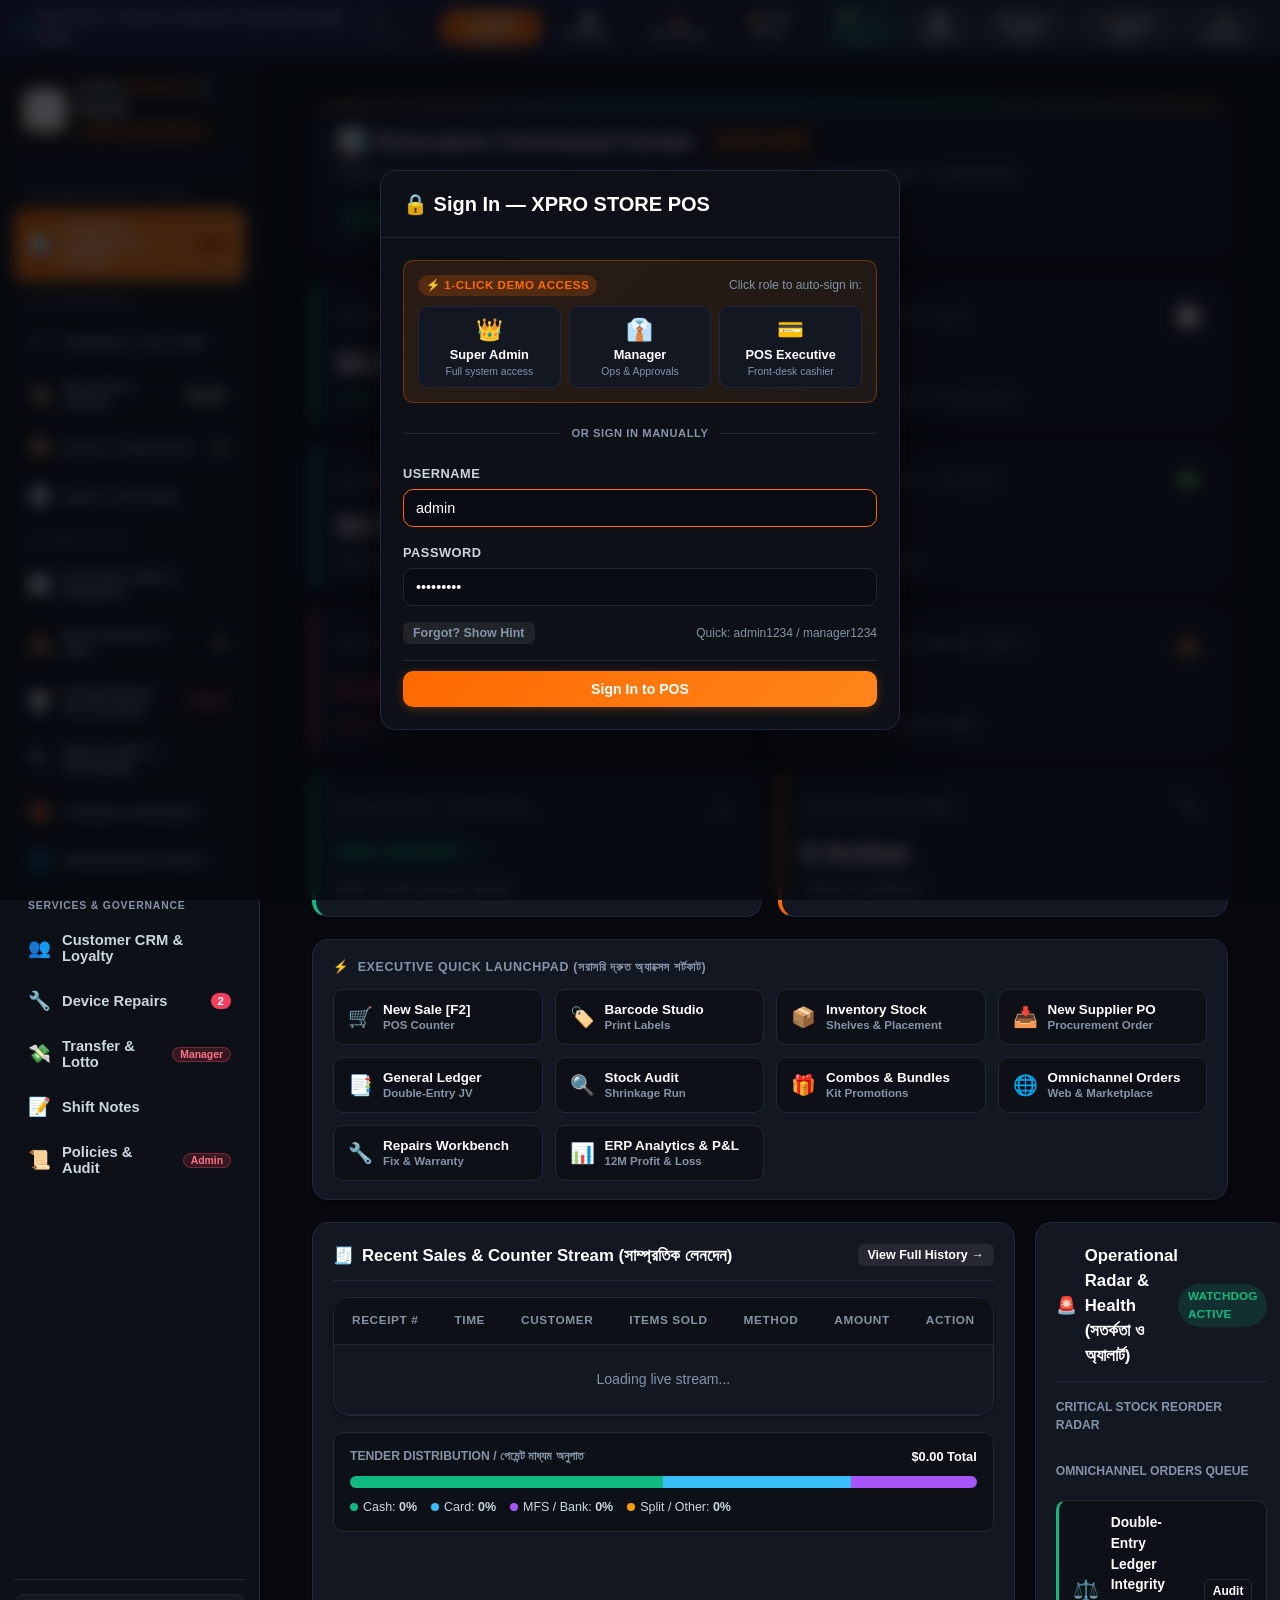
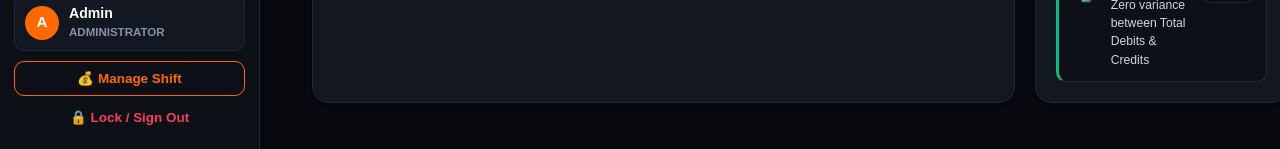
==== commit 4b17f0c0: "feat: Add Executive Command Center Dashboard with 8 Hero KPIs, Quick Launchpad and Operational Radar" ====
--- a/web/index.html
+++ b/web/index.html
@@ -55,8 +55,15 @@
       </div>
 
       <nav class="nav-menu">
+        <div class="nav-section-label">COMMAND CENTER / ওভারভিউ</div>
+        <button class="nav-item active" data-tab="dashboard" id="navTabDashboard">
+          <span class="nav-icon">📊</span>
+          <span class="nav-label">Executive Dashboard / ড্যাশবোর্ড</span>
+          <span class="nav-badge pulse-badge" style="background:var(--accent-primary); color:#000; font-weight:800;">LIVE</span>
+        </button>
+
         <div class="nav-section-label">POS OPERATIONS</div>
-        <button class="nav-item active" data-tab="checkout">
+        <button class="nav-item" data-tab="checkout" id="navTabCheckout">
           <span class="nav-icon">🛒</span>
           <span class="nav-label">Checkout / Fast Sale</span>
         </button>
@@ -147,8 +154,312 @@
     <!-- Main Content Area -->
     <main class="main-viewport">
       
+      <!-- ================= TAB 0: EXECUTIVE COMMAND CENTER DASHBOARD ================= -->
+      <section id="tab-dashboard" class="view-panel active">
+        <div class="dashboard-container">
+
+          <!-- Dashboard Header Control Bar -->
+          <div class="dashboard-header-bar">
+            <div class="dashboard-title-group">
+              <h1>
+                <span>📊</span> Executive Command Center
+                <span style="font-size:0.95rem; font-weight:600; color:var(--accent-primary); background:rgba(255,106,0,0.12); padding:3px 10px; border-radius:20px; border:1px solid rgba(255,106,0,0.3);">ড্যাশবোর্ড ওভারভিউ</span>
+              </h1>
+              <p>Real-time Pulse of Store Operations • POS Liquidity • Double-Entry Ledger • Inventory Health • Omnichannel</p>
+            </div>
+            <div class="dashboard-header-actions">
+              <span class="dashboard-status-pill" id="dashShiftPill">
+                <span class="pulse-dot"></span>
+                <span id="dashShiftText">Live ERP Connected</span>
+              </span>
+              <button class="btn-ghost-sm" id="btnDashRefresh" onclick="loadDashboardOverview()" title="Refresh All Metrics">
+                🔄 Refresh Pulse
+              </button>
+              <button class="btn-primary" onclick="switchToTab('checkout')">
+                🛒 Open POS Checkout [F2]
+              </button>
+            </div>
+          </div>
+
+          <!-- Hero KPI Grid (8 Key Financial & Operational Metrics) -->
+          <div class="dash-kpi-grid">
+            
+            <!-- KPI 1: Today's Sales -->
+            <div class="dash-kpi-card glow-emerald">
+              <div class="dash-kpi-top">
+                <span class="dash-kpi-label">TODAY'S GROSS SALES (বিক্রি)</span>
+                <div class="dash-kpi-icon-wrap" style="color:#10b981;">💰</div>
+              </div>
+              <div class="dash-kpi-val" id="dashKpiSalesToday">$0.00</div>
+              <div class="dash-kpi-sub">
+                <span style="color:#10b981; font-weight:700;">▲ Live</span>
+                <span id="dashKpiSalesOrders">0 orders completed</span>
+              </div>
+            </div>
+
+            <!-- KPI 2: Gross Profit & Margin -->
+            <div class="dash-kpi-card glow-orange">
+              <div class="dash-kpi-top">
+                <span class="dash-kpi-label">ESTIMATED PROFIT (মুনাফা)</span>
+                <div class="dash-kpi-icon-wrap" style="color:var(--accent-primary);">📈</div>
+              </div>
+              <div class="dash-kpi-val" id="dashKpiProfit" style="color:var(--accent-primary);">$0.00</div>
+              <div class="dash-kpi-sub">
+                <span id="dashKpiMarginPct" style="font-weight:700; color:var(--accent-primary);">0% Margin</span>
+                <span>• based on COGS formula</span>
+              </div>
+            </div>
+
+            <!-- KPI 3: Total Inventory Valuation -->
+            <div class="dash-kpi-card glow-sky">
+              <div class="dash-kpi-top">
+                <span class="dash-kpi-label">INVENTORY VALUATION (মজুদ)</span>
+                <div class="dash-kpi-icon-wrap" style="color:#38bdf8;">📦</div>
+              </div>
+              <div class="dash-kpi-val" id="dashKpiInvVal">$0.00</div>
+              <div class="dash-kpi-sub" id="dashKpiInvSub">
+                <span>Retail: $0.00</span>
+                <span>• 0 SKU products</span>
+              </div>
+            </div>
+
+            <!-- KPI 4: Liquid Cash & Drawer -->
+            <div class="dash-kpi-card glow-amber">
+              <div class="dash-kpi-top">
+                <span class="dash-kpi-label">DRAWER &amp; LIQUID CASH (ক্যাশ)</span>
+                <div class="dash-kpi-icon-wrap" style="color:#f59e0b;">💵</div>
+              </div>
+              <div class="dash-kpi-val" id="dashKpiLiquidity">$0.00</div>
+              <div class="dash-kpi-sub" id="dashKpiLiquiditySub">
+                <span>Drawer + Bank Funds</span>
+              </div>
+            </div>
+
+            <!-- KPI 5: Low Stock Radar -->
+            <div class="dash-kpi-card glow-rose">
+              <div class="dash-kpi-top">
+                <span class="dash-kpi-label">LOW STOCK ALERTS (কম স্টক)</span>
+                <div class="dash-kpi-icon-wrap" style="color:#f43f5e;">⚠️</div>
+              </div>
+              <div class="dash-kpi-val" id="dashKpiLowStock" style="color:#f43f5e;">0 SKUs</div>
+              <div class="dash-kpi-sub">
+                <span style="color:#f43f5e; font-weight:700;">Urgent</span>
+                <span>Runway &lt; Safety Stock</span>
+              </div>
+            </div>
+
+            <!-- KPI 6: Open Purchase Orders -->
+            <div class="dash-kpi-card glow-purple">
+              <div class="dash-kpi-top">
+                <span class="dash-kpi-label">OPEN PURCHASE ORDERS (ক্রয়াদেশ)</span>
+                <div class="dash-kpi-icon-wrap" style="color:#a855f7;">📥</div>
+              </div>
+              <div class="dash-kpi-val" id="dashKpiOpenPos">0 POs</div>
+              <div class="dash-kpi-sub" id="dashKpiOpenPosSub">
+                <span>Awaiting Goods Receipt (GRN)</span>
+              </div>
+            </div>
+
+            <!-- KPI 7: Double-Entry Trial Balance -->
+            <div class="dash-kpi-card glow-emerald">
+              <div class="dash-kpi-top">
+                <span class="dash-kpi-label">DOUBLE-ENTRY LEDGER (হিসাব)</span>
+                <div class="dash-kpi-icon-wrap" style="color:#10b981;">⚖️</div>
+              </div>
+              <div class="dash-kpi-val" id="dashKpiLedger" style="font-size:1.45rem; color:#10b981;">BALANCED ✓</div>
+              <div class="dash-kpi-sub" id="dashKpiLedgerSub">
+                <span>Debit = Credit (Variance: $0.00)</span>
+              </div>
+            </div>
+
+            <!-- KPI 8: Active Repair Workbench -->
+            <div class="dash-kpi-card glow-orange">
+              <div class="dash-kpi-top">
+                <span class="dash-kpi-label">DEVICE REPAIRS (সার্ভিসিং)</span>
+                <div class="dash-kpi-icon-wrap" style="color:var(--accent-primary);">🔧</div>
+              </div>
+              <div class="dash-kpi-val" id="dashKpiRepairs">0 Active</div>
+              <div class="dash-kpi-sub" id="dashKpiRepairsSub">
+                <span>Tickets on workbench</span>
+              </div>
+            </div>
+
+          </div>
+
+          <!-- Quick Action Launchpad -->
+          <div class="quick-launchpad-section">
+            <div class="quick-launchpad-title">
+              <span>⚡</span> EXECUTIVE QUICK LAUNCHPAD (সরাসরি দ্রুত অ্যাক্সেস শর্টকাট)
+            </div>
+            <div class="quick-launchpad-grid">
+              <button class="btn-launch-tile" onclick="switchToTab('checkout')">
+                <span class="tile-icon">🛒</span>
+                <div>
+                  <div>New Sale [F2]</div>
+                  <small style="color:var(--text-muted); font-size:0.72rem;">POS Counter</small>
+                </div>
+              </button>
+              <button class="btn-launch-tile" onclick="switchToTab('barcodes')">
+                <span class="tile-icon">🏷️</span>
+                <div>
+                  <div>Barcode Studio</div>
+                  <small style="color:var(--text-muted); font-size:0.72rem;">Print Labels</small>
+                </div>
+              </button>
+              <button class="btn-launch-tile" onclick="switchToTab('inventory')">
+                <span class="tile-icon">📦</span>
+                <div>
+                  <div>Inventory Stock</div>
+                  <small style="color:var(--text-muted); font-size:0.72rem;">Shelves &amp; Placement</small>
+                </div>
+              </button>
+              <button class="btn-launch-tile" onclick="switchToTab('procurement'); setTimeout(() => { if (typeof openCreatePoModal === 'function') openCreatePoModal(); }, 150);">
+                <span class="tile-icon">📥</span>
+                <div>
+                  <div>New Supplier PO</div>
+                  <small style="color:var(--text-muted); font-size:0.72rem;">Procurement Order</small>
+                </div>
+              </button>
+              <button class="btn-launch-tile" onclick="switchToTab('accounting')">
+                <span class="tile-icon">📑</span>
+                <div>
+                  <div>General Ledger</div>
+                  <small style="color:var(--text-muted); font-size:0.72rem;">Double-Entry JV</small>
+                </div>
+              </button>
+              <button class="btn-launch-tile" onclick="switchToTab('audit_stock')">
+                <span class="tile-icon">🔍</span>
+                <div>
+                  <div>Stock Audit</div>
+                  <small style="color:var(--text-muted); font-size:0.72rem;">Shrinkage Run</small>
+                </div>
+              </button>
+              <button class="btn-launch-tile" onclick="switchToTab('combos')">
+                <span class="tile-icon">🎁</span>
+                <div>
+                  <div>Combos &amp; Bundles</div>
+                  <small style="color:var(--text-muted); font-size:0.72rem;">Kit Promotions</small>
+                </div>
+              </button>
+              <button class="btn-launch-tile" onclick="switchToTab('omnichannel')">
+                <span class="tile-icon">🌐</span>
+                <div>
+                  <div>Omnichannel Orders</div>
+                  <small style="color:var(--text-muted); font-size:0.72rem;">Web &amp; Marketplace</small>
+                </div>
+              </button>
+              <button class="btn-launch-tile" onclick="switchToTab('repairs')">
+                <span class="tile-icon">🔧</span>
+                <div>
+                  <div>Repairs Workbench</div>
+                  <small style="color:var(--text-muted); font-size:0.72rem;">Fix &amp; Warranty</small>
+                </div>
+              </button>
+              <button class="btn-launch-tile" onclick="switchToTab('reports')">
+                <span class="tile-icon">📊</span>
+                <div>
+                  <div>ERP Analytics &amp; P&amp;L</div>
+                  <small style="color:var(--text-muted); font-size:0.72rem;">12M Profit &amp; Loss</small>
+                </div>
+              </button>
+            </div>
+          </div>
+
+          <!-- Split Operational View: Live Sales vs Risk Radar -->
+          <div class="dash-split-grid">
+            
+            <!-- Left: Live Recent Transactions Stream -->
+            <div class="dash-panel-card">
+              <div class="dash-panel-header">
+                <div class="dash-panel-title">
+                  <span>🧾</span> Recent Sales &amp; Counter Stream (সাম্প্রতিক লেনদেন)
+                </div>
+                <button class="btn-ghost-sm" onclick="switchToTab('history')">View Full History →</button>
+              </div>
+              
+              <div class="table-container max-h-350">
+                <table class="data-table">
+                  <thead>
+                    <tr>
+                      <th>Receipt #</th>
+                      <th>Time</th>
+                      <th>Customer</th>
+                      <th>Items Sold</th>
+                      <th>Method</th>
+                      <th style="text-align:right;">Amount</th>
+                      <th>Action</th>
+                    </tr>
+                  </thead>
+                  <tbody id="dashRecentSalesBody">
+                    <tr><td colspan="7" style="text-align:center; color:var(--text-muted); padding:24px;">Loading live stream...</td></tr>
+                  </tbody>
+                </table>
+              </div>
+
+              <!-- Payment Method Mix Bar -->
+              <div class="payment-mix-meter-wrap">
+                <div style="display:flex; justify-content:space-between; align-items:center;">
+                  <span style="font-size:0.76rem; font-weight:700; text-transform:uppercase; color:var(--text-muted);">TENDER DISTRIBUTION / পেমেন্ট মাধ্যম অনুপাত</span>
+                  <span id="dashTenderTotalText" style="font-size:0.8rem; font-weight:700; color:var(--text-primary);">$0.00 Total</span>
+                </div>
+                <div class="payment-mix-bar" id="dashPaymentMixBar">
+                  <div class="payment-mix-segment" style="width:50%; background:#10b981;" title="Cash: 50%"></div>
+                  <div class="payment-mix-segment" style="width:30%; background:#38bdf8;" title="Card: 30%"></div>
+                  <div class="payment-mix-segment" style="width:20%; background:#a855f7;" title="MFS: 20%"></div>
+                </div>
+                <div class="payment-mix-legend" id="dashPaymentLegend">
+                  <div><span class="legend-dot" style="background:#10b981;"></span>Cash: <strong id="dashPctCash">0%</strong></div>
+                  <div><span class="legend-dot" style="background:#38bdf8;"></span>Card: <strong id="dashPctCard">0%</strong></div>
+                  <div><span class="legend-dot" style="background:#a855f7;"></span>MFS / Bank: <strong id="dashPctMfs">0%</strong></div>
+                  <div><span class="legend-dot" style="background:#f59e0b;"></span>Split / Other: <strong id="dashPctSplit">0%</strong></div>
+                </div>
+              </div>
+            </div>
+
+            <!-- Right: Operational Radar & Real-Time Alerts -->
+            <div class="dash-panel-card">
+              <div class="dash-panel-header">
+                <div class="dash-panel-title">
+                  <span>🚨</span> Operational Radar &amp; Health (সতর্কতা ও অ্যালার্ট)
+                </div>
+                <span class="status-badge ready">Watchdog Active</span>
+              </div>
+
+              <div class="radar-list">
+                <!-- Critical Low Stock Alerts -->
+                <div style="font-size:0.76rem; font-weight:700; text-transform:uppercase; color:var(--text-muted); margin-bottom:-4px;">CRITICAL STOCK REORDER RADAR</div>
+                <div id="dashRadarLowStockItems" style="display:flex; flex-direction:column; gap:8px;">
+                  <!-- Dynamic items -->
+                </div>
+
+                <!-- Omnichannel Queue -->
+                <div style="font-size:0.76rem; font-weight:700; text-transform:uppercase; color:var(--text-muted); margin-top:8px; margin-bottom:-4px;">OMNICHANNEL ORDERS QUEUE</div>
+                <div id="dashRadarOmniQueue" style="display:flex; flex-direction:column; gap:8px;">
+                  <!-- Dynamic items -->
+                </div>
+
+                <!-- System Audit Integrity Check -->
+                <div class="radar-item" style="border-left: 3px solid #10b981;">
+                  <div class="radar-item-left">
+                    <span class="radar-item-icon">⚖️</span>
+                    <div>
+                      <div class="radar-item-title">Double-Entry Ledger Integrity</div>
+                      <div class="radar-item-sub" id="dashAuditStatusMsg">Zero variance between Total Debits &amp; Credits</div>
+                    </div>
+                  </div>
+                  <button class="btn-table-action" onclick="switchToTab('accounting')">Audit</button>
+                </div>
+
+              </div>
+            </div>
+
+          </div>
+
+        </div>
+      </section>
+
       <!-- ================= TAB 1: CHECKOUT ================= -->
-      <section id="tab-checkout" class="view-panel active">
+      <section id="tab-checkout" class="view-panel">
         <div class="pos-workspace">
           
           <!-- Catalog & Custom Item -->
@@ -1427,7 +1738,11 @@
 
   <!-- Mobile Bottom Navigation Bar -->
   <nav class="mobile-bottom-nav">
-    <button class="mobile-nav-btn active" data-tab="checkout">
+    <button class="mobile-nav-btn active" data-tab="dashboard">
+      <span>📊</span>
+      <small>Dashboard</small>
+    </button>
+    <button class="mobile-nav-btn" data-tab="checkout">
       <span>🛒</span>
       <small>Checkout</small>
     </button>
--- a/web/styles.css
+++ b/web/styles.css
@@ -2443,5 +2443,376 @@
   border: 1px solid rgba(16, 185, 129, 0.35);
 }
 
-
-
+/* ===================================================================
+   EXECUTIVE COMMAND CENTER DASHBOARD STYLING
+   =================================================================== */
+
+.dashboard-container {
+  padding: 24px;
+  display: flex;
+  flex-direction: column;
+  gap: 22px;
+  max-width: 1650px;
+  margin: 0 auto;
+  width: 100%;
+}
+
+.dashboard-header-bar {
+  display: flex;
+  justify-content: space-between;
+  align-items: center;
+  flex-wrap: wrap;
+  gap: 16px;
+  background: var(--bg-card);
+  border: 1px solid var(--border-color);
+  border-radius: var(--radius-lg);
+  padding: 20px 24px;
+  box-shadow: var(--shadow-sm);
+  position: relative;
+  overflow: hidden;
+}
+
+.dashboard-header-bar::before {
+  content: '';
+  position: absolute;
+  top: 0;
+  left: 0;
+  height: 3px;
+  width: 100%;
+  background: linear-gradient(90deg, #FF6A00, #38bdf8, #10b981, #f59e0b);
+}
+
+.dashboard-title-group h1 {
+  font-family: var(--font-heading);
+  font-size: 1.55rem;
+  font-weight: 800;
+  letter-spacing: -0.02em;
+  color: var(--text-primary);
+  display: flex;
+  align-items: center;
+  gap: 10px;
+}
+
+.dashboard-title-group p {
+  color: var(--text-secondary);
+  font-size: 0.88rem;
+  margin-top: 4px;
+}
+
+.dashboard-header-actions {
+  display: flex;
+  align-items: center;
+  gap: 12px;
+  flex-wrap: wrap;
+}
+
+.dashboard-status-pill {
+  display: inline-flex;
+  align-items: center;
+  gap: 8px;
+  padding: 7px 14px;
+  border-radius: var(--radius-full);
+  background: rgba(16, 185, 129, 0.12);
+  border: 1px solid rgba(16, 185, 129, 0.35);
+  color: #34d399;
+  font-size: 0.8rem;
+  font-weight: 700;
+}
+
+.pulse-dot {
+  width: 8px;
+  height: 8px;
+  border-radius: 50%;
+  background: #10b981;
+  box-shadow: 0 0 8px #10b981;
+  animation: pulse-glow 2s infinite;
+}
+
+@keyframes pulse-glow {
+  0% { transform: scale(0.95); box-shadow: 0 0 0 0 rgba(16, 185, 129, 0.7); }
+  70% { transform: scale(1.1); box-shadow: 0 0 0 7px rgba(16, 185, 129, 0); }
+  100% { transform: scale(0.95); box-shadow: 0 0 0 0 rgba(16, 185, 129, 0); }
+}
+
+/* 8-Card Hero KPI Grid */
+.dash-kpi-grid {
+  display: grid;
+  grid-template-columns: repeat(4, 1fr);
+  gap: 16px;
+}
+
+@media (max-width: 1280px) {
+  .dash-kpi-grid {
+    grid-template-columns: repeat(2, 1fr);
+  }
+}
+
+@media (max-width: 680px) {
+  .dash-kpi-grid {
+    grid-template-columns: 1fr;
+  }
+}
+
+.dash-kpi-card {
+  background: var(--bg-card);
+  border: 1px solid var(--border-color);
+  border-radius: var(--radius-lg);
+  padding: 18px 20px;
+  display: flex;
+  flex-direction: column;
+  justify-content: space-between;
+  gap: 10px;
+  box-shadow: var(--shadow-sm);
+  transition: var(--transition);
+  position: relative;
+  overflow: hidden;
+}
+
+.dash-kpi-card:hover {
+  transform: translateY(-2px);
+  border-color: rgba(255, 106, 0, 0.4);
+  box-shadow: var(--shadow-md);
+}
+
+.dash-kpi-card.glow-orange {
+  border-left: 4px solid var(--accent-primary);
+}
+.dash-kpi-card.glow-emerald {
+  border-left: 4px solid var(--accent-emerald);
+}
+.dash-kpi-card.glow-sky {
+  border-left: 4px solid var(--accent-sky);
+}
+.dash-kpi-card.glow-amber {
+  border-left: 4px solid var(--accent-amber);
+}
+.dash-kpi-card.glow-rose {
+  border-left: 4px solid var(--accent-rose);
+}
+.dash-kpi-card.glow-purple {
+  border-left: 4px solid #a855f7;
+}
+
+.dash-kpi-top {
+  display: flex;
+  align-items: center;
+  justify-content: space-between;
+}
+
+.dash-kpi-label {
+  font-size: 0.76rem;
+  font-weight: 700;
+  text-transform: uppercase;
+  letter-spacing: 0.05em;
+  color: var(--text-muted);
+}
+
+.dash-kpi-icon-wrap {
+  width: 38px;
+  height: 38px;
+  border-radius: 10px;
+  display: flex;
+  align-items: center;
+  justify-content: center;
+  font-size: 1.2rem;
+  background: var(--bg-secondary);
+  border: 1px solid var(--border-color);
+}
+
+.dash-kpi-val {
+  font-family: var(--font-heading);
+  font-size: 1.85rem;
+  font-weight: 800;
+  color: var(--text-primary);
+  line-height: 1.1;
+  letter-spacing: -0.02em;
+}
+
+.dash-kpi-sub {
+  font-size: 0.78rem;
+  color: var(--text-secondary);
+  display: flex;
+  align-items: center;
+  gap: 6px;
+  flex-wrap: wrap;
+}
+
+/* Quick Action Launchpad */
+.quick-launchpad-section {
+  background: var(--bg-card);
+  border: 1px solid var(--border-color);
+  border-radius: var(--radius-lg);
+  padding: 18px 20px;
+  box-shadow: var(--shadow-sm);
+}
+
+.quick-launchpad-title {
+  font-size: 0.78rem;
+  font-weight: 700;
+  text-transform: uppercase;
+  letter-spacing: 0.05em;
+  color: var(--text-muted);
+  margin-bottom: 12px;
+  display: flex;
+  align-items: center;
+  gap: 8px;
+}
+
+.quick-launchpad-grid {
+  display: grid;
+  grid-template-columns: repeat(auto-fit, minmax(170px, 1fr));
+  gap: 12px;
+}
+
+.btn-launch-tile {
+  background: var(--bg-secondary);
+  border: 1px solid var(--border-color);
+  border-radius: var(--radius-md);
+  padding: 12px 14px;
+  display: flex;
+  align-items: center;
+  gap: 10px;
+  color: var(--text-primary);
+  font-weight: 600;
+  font-size: 0.84rem;
+  cursor: pointer;
+  transition: var(--transition);
+  text-align: left;
+}
+
+.btn-launch-tile:hover {
+  background: var(--bg-card-hover);
+  border-color: var(--accent-primary);
+  transform: translateY(-2px);
+  box-shadow: var(--shadow-sm);
+}
+
+.btn-launch-tile .tile-icon {
+  font-size: 1.25rem;
+  flex-shrink: 0;
+}
+
+/* Operational Split: Recent Sales vs Alerts Radar */
+.dash-split-grid {
+  display: grid;
+  grid-template-columns: 1.6fr 1fr;
+  gap: 20px;
+}
+
+@media (max-width: 1080px) {
+  .dash-split-grid {
+    grid-template-columns: 1fr;
+  }
+}
+
+.dash-panel-card {
+  background: var(--bg-card);
+  border: 1px solid var(--border-color);
+  border-radius: var(--radius-lg);
+  padding: 20px;
+  display: flex;
+  flex-direction: column;
+  gap: 16px;
+  box-shadow: var(--shadow-sm);
+}
+
+.dash-panel-header {
+  display: flex;
+  justify-content: space-between;
+  align-items: center;
+  border-bottom: 1px solid var(--border-color);
+  padding-bottom: 12px;
+}
+
+.dash-panel-title {
+  font-family: var(--font-heading);
+  font-size: 1.05rem;
+  font-weight: 700;
+  color: var(--text-primary);
+  display: flex;
+  align-items: center;
+  gap: 8px;
+}
+
+.radar-list {
+  display: flex;
+  flex-direction: column;
+  gap: 12px;
+}
+
+.radar-item {
+  background: var(--bg-secondary);
+  border: 1px solid var(--border-color);
+  border-radius: var(--radius-md);
+  padding: 12px 14px;
+  display: flex;
+  align-items: center;
+  justify-content: space-between;
+  gap: 10px;
+  transition: var(--transition);
+}
+
+.radar-item:hover {
+  border-color: var(--border-focus);
+}
+
+.radar-item-left {
+  display: flex;
+  align-items: center;
+  gap: 12px;
+}
+
+.radar-item-icon {
+  font-size: 1.3rem;
+}
+
+.radar-item-title {
+  font-weight: 700;
+  font-size: 0.86rem;
+  color: var(--text-primary);
+}
+
+.radar-item-sub {
+  font-size: 0.76rem;
+  color: var(--text-secondary);
+}
+
+/* Payment Mix Visual Bar */
+.payment-mix-meter-wrap {
+  display: flex;
+  flex-direction: column;
+  gap: 10px;
+  padding: 14px 16px;
+  background: var(--bg-secondary);
+  border: 1px solid var(--border-color);
+  border-radius: var(--radius-md);
+}
+
+.payment-mix-bar {
+  display: flex;
+  height: 12px;
+  border-radius: var(--radius-full);
+  overflow: hidden;
+  background: rgba(255, 255, 255, 0.05);
+}
+
+.payment-mix-segment {
+  height: 100%;
+  transition: width 0.4s ease;
+}
+
+.payment-mix-legend {
+  display: flex;
+  flex-wrap: wrap;
+  gap: 14px;
+  font-size: 0.78rem;
+  color: var(--text-secondary);
+}
+
+.legend-dot {
+  display: inline-block;
+  width: 8px;
+  height: 8px;
+  border-radius: 50%;
+  margin-right: 5px;
+}
